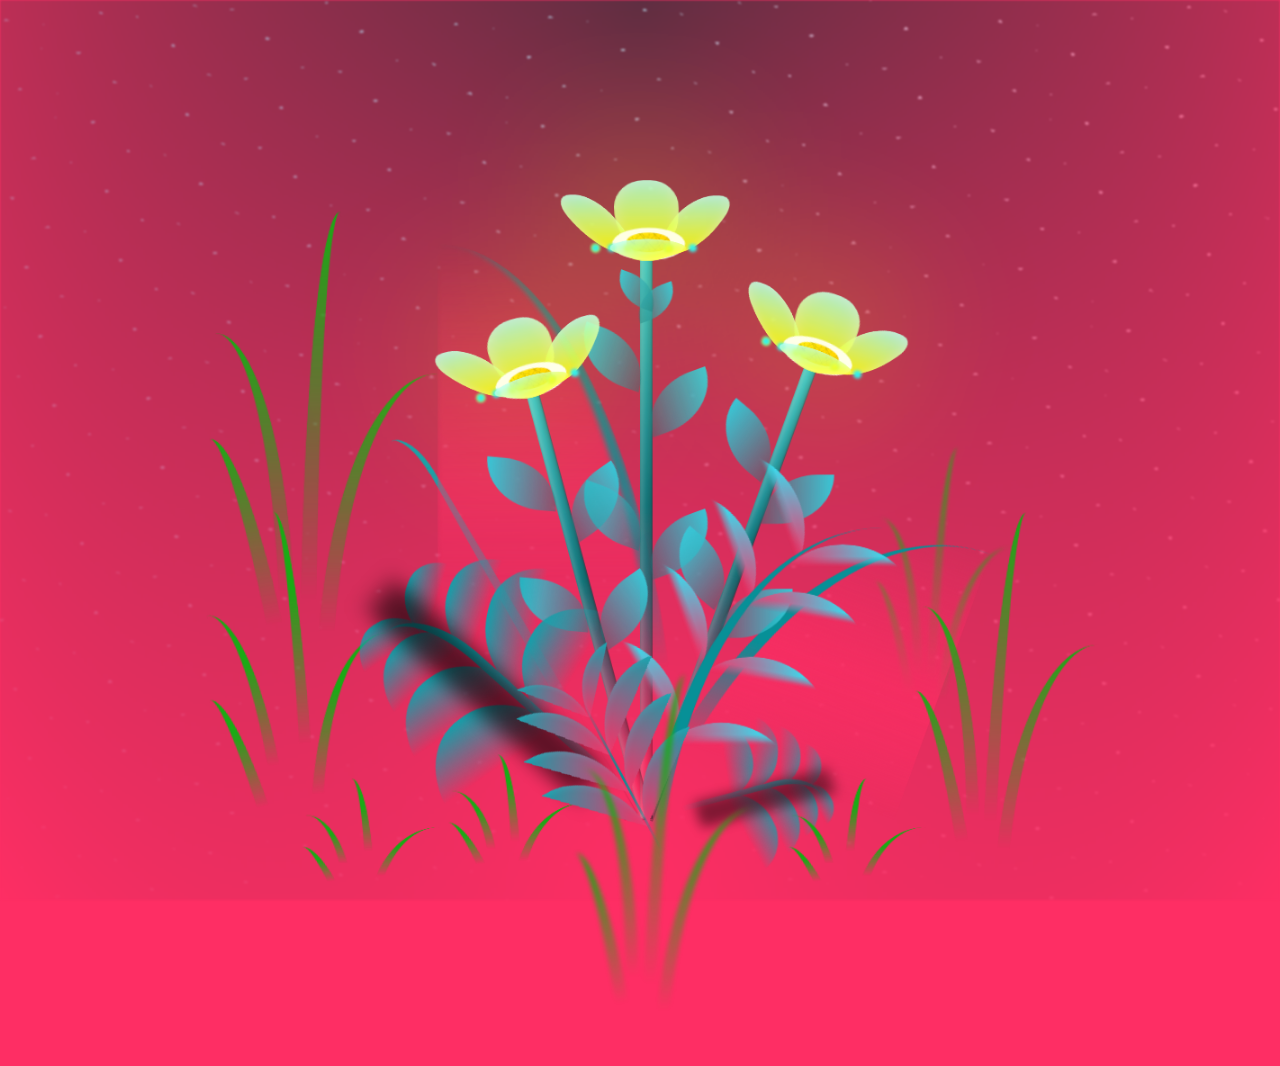
==== flores/flower.html @ ff722a7d "Add files via upload" ====
<!DOCTYPE html>
<html lang="en">
<head>
    <meta charset="UTF-8">
    <meta http-equiv="X-UA-Compatible" content="IE=edge">
    <meta name="viewport" content="width=device-width, initial-scale=1.0">
    <link rel="stylesheet" href="css/main.css">
    <link rel="icon" href="img/gerbera.png" type="image/x-icon">
    <title>flowers</title>
</head>
<body class="container">
  <!-- Pembuat code: https://codepen.io/mdusmanansari/pen/BamepLe -->
    <div class="night"></div>
    <div class="flowers">
      <div class="flower flower--1">
        <div class="flower__leafs flower__leafs--1">
          <div class="flower__leaf flower__leaf--1"></div>
          <div class="flower__leaf flower__leaf--2"></div>
          <div class="flower__leaf flower__leaf--3"></div>
          <div class="flower__leaf flower__leaf--4"></div>
          <div class="flower__white-circle"></div>
  
          <div class="flower__light flower__light--1"></div>
          <div class="flower__light flower__light--2"></div>
          <div class="flower__light flower__light--3"></div>
          <div class="flower__light flower__light--4"></div>
          <div class="flower__light flower__light--5"></div>
          <div class="flower__light flower__light--6"></div>
          <div class="flower__light flower__light--7"></div>
          <div class="flower__light flower__light--8"></div>
  
        </div>
        <div class="flower__line">
          <div class="flower__line__leaf flower__line__leaf--1"></div>
          <div class="flower__line__leaf flower__line__leaf--2"></div>
          <div class="flower__line__leaf flower__line__leaf--3"></div>
          <div class="flower__line__leaf flower__line__leaf--4"></div>
          <div class="flower__line__leaf flower__line__leaf--5"></div>
          <div class="flower__line__leaf flower__line__leaf--6"></div>
        </div>
      </div>
  
      <div class="flower flower--2">
        <div class="flower__leafs flower__leafs--2">
          <div class="flower__leaf flower__leaf--1"></div>
          <div class="flower__leaf flower__leaf--2"></div>
          <div class="flower__leaf flower__leaf--3"></div>
          <div class="flower__leaf flower__leaf--4"></div>
          <div class="flower__white-circle"></div>
  
          <div class="flower__light flower__light--1"></div>
          <div class="flower__light flower__light--2"></div>
          <div class="flower__light flower__light--3"></div>
          <div class="flower__light flower__light--4"></div>
          <div class="flower__light flower__light--5"></div>
          <div class="flower__light flower__light--6"></div>
          <div class="flower__light flower__light--7"></div>
          <div class="flower__light flower__light--8"></div>
  
        </div>
        <div class="flower__line">
          <div class="flower__line__leaf flower__line__leaf--1"></div>
          <div class="flower__line__leaf flower__line__leaf--2"></div>
          <div class="flower__line__leaf flower__line__leaf--3"></div>
          <div class="flower__line__leaf flower__line__leaf--4"></div>
        </div>
      </div>
  
      <div class="flower flower--3">
        <div class="flower__leafs flower__leafs--3">
          <div class="flower__leaf flower__leaf--1"></div>
          <div class="flower__leaf flower__leaf--2"></div>
          <div class="flower__leaf flower__leaf--3"></div>
          <div class="flower__leaf flower__leaf--4"></div>
          <div class="flower__white-circle"></div>
  
          <div class="flower__light flower__light--1"></div>
          <div class="flower__light flower__light--2"></div>
          <div class="flower__light flower__light--3"></div>
          <div class="flower__light flower__light--4"></div>
          <div class="flower__light flower__light--5"></div>
          <div class="flower__light flower__light--6"></div>
          <div class="flower__light flower__light--7"></div>
          <div class="flower__light flower__light--8"></div>
  
        </div>
        <div class="flower__line">
          <div class="flower__line__leaf flower__line__leaf--1"></div>
          <div class="flower__line__leaf flower__line__leaf--2"></div>
          <div class="flower__line__leaf flower__line__leaf--3"></div>
          <div class="flower__line__leaf flower__line__leaf--4"></div>
        </div>
      </div>
  
      <div class="grow-ans" style="--d:1.2s">
        <div class="flower__g-long">
          <div class="flower__g-long__top"></div>
          <div class="flower__g-long__bottom"></div>
        </div>
      </div>
  
      <div class="growing-grass">
        <div class="flower__grass flower__grass--1">
          <div class="flower__grass--top"></div>
          <div class="flower__grass--bottom"></div>
          <div class="flower__grass__leaf flower__grass__leaf--1"></div>
          <div class="flower__grass__leaf flower__grass__leaf--2"></div>
          <div class="flower__grass__leaf flower__grass__leaf--3"></div>
          <div class="flower__grass__leaf flower__grass__leaf--4"></div>
          <div class="flower__grass__leaf flower__grass__leaf--5"></div>
          <div class="flower__grass__leaf flower__grass__leaf--6"></div>
          <div class="flower__grass__leaf flower__grass__leaf--7"></div>
          <div class="flower__grass__leaf flower__grass__leaf--8"></div>
          <div class="flower__grass__overlay"></div>
        </div>
      </div>
  
      <div class="growing-grass">
        <div class="flower__grass flower__grass--2">
          <div class="flower__grass--top"></div>
          <div class="flower__grass--bottom"></div>
          <div class="flower__grass__leaf flower__grass__leaf--1"></div>
          <div class="flower__grass__leaf flower__grass__leaf--2"></div>
          <div class="flower__grass__leaf flower__grass__leaf--3"></div>
          <div class="flower__grass__leaf flower__grass__leaf--4"></div>
          <div class="flower__grass__leaf flower__grass__leaf--5"></div>
          <div class="flower__grass__leaf flower__grass__leaf--6"></div>
          <div class="flower__grass__leaf flower__grass__leaf--7"></div>
          <div class="flower__grass__leaf flower__grass__leaf--8"></div>
          <div class="flower__grass__overlay"></div>
        </div>
      </div>
  
      <div class="grow-ans" style="--d:2.4s">
        <div class="flower__g-right flower__g-right--1">
          <div class="leaf"></div>
        </div>
      </div>
  
      <div class="grow-ans" style="--d:2.8s">
        <div class="flower__g-right flower__g-right--2">
          <div class="leaf"></div>
        </div>
      </div>
  
      <div class="grow-ans" style="--d:2.8s">
        <div class="flower__g-front">
          <div class="flower__g-front__leaf-wrapper flower__g-front__leaf-wrapper--1">
            <div class="flower__g-front__leaf"></div>
          </div>
          <div class="flower__g-front__leaf-wrapper flower__g-front__leaf-wrapper--2">
            <div class="flower__g-front__leaf"></div>
          </div>
          <div class="flower__g-front__leaf-wrapper flower__g-front__leaf-wrapper--3">
            <div class="flower__g-front__leaf"></div>
          </div>
          <div class="flower__g-front__leaf-wrapper flower__g-front__leaf-wrapper--4">
            <div class="flower__g-front__leaf"></div>
          </div>
          <div class="flower__g-front__leaf-wrapper flower__g-front__leaf-wrapper--5">
            <div class="flower__g-front__leaf"></div>
          </div>
          <div class="flower__g-front__leaf-wrapper flower__g-front__leaf-wrapper--6">
            <div class="flower__g-front__leaf"></div>
          </div>
          <div class="flower__g-front__leaf-wrapper flower__g-front__leaf-wrapper--7">
            <div class="flower__g-front__leaf"></div>
          </div>
          <div class="flower__g-front__leaf-wrapper flower__g-front__leaf-wrapper--8">
            <div class="flower__g-front__leaf"></div>
          </div>
          <div class="flower__g-front__line"></div>
        </div>
      </div>
  
      <div class="grow-ans" style="--d:3.2s">
        <div class="flower__g-fr">
          <div class="leaf"></div>
          <div class="flower__g-fr__leaf flower__g-fr__leaf--1"></div>
          <div class="flower__g-fr__leaf flower__g-fr__leaf--2"></div>
          <div class="flower__g-fr__leaf flower__g-fr__leaf--3"></div>
          <div class="flower__g-fr__leaf flower__g-fr__leaf--4"></div>
          <div class="flower__g-fr__leaf flower__g-fr__leaf--5"></div>
          <div class="flower__g-fr__leaf flower__g-fr__leaf--6"></div>
          <div class="flower__g-fr__leaf flower__g-fr__leaf--7"></div>
          <div class="flower__g-fr__leaf flower__g-fr__leaf--8"></div>
        </div>
      </div>
  
      <div class="long-g long-g--0">
        <div class="grow-ans" style="--d:3s">
          <div class="leaf leaf--0"></div>
        </div>
        <div class="grow-ans" style="--d:2.2s">
          <div class="leaf leaf--1"></div>
        </div>
        <div class="grow-ans" style="--d:3.4s">
          <div class="leaf leaf--2"></div>
        </div>
        <div class="grow-ans" style="--d:3.6s">
          <div class="leaf leaf--3"></div>
        </div>
      </div>
  
      <div class="long-g long-g--1">
        <div class="grow-ans" style="--d:3.6s">
          <div class="leaf leaf--0"></div>
        </div>
        <div class="grow-ans" style="--d:3.8s">
          <div class="leaf leaf--1"></div>
        </div>
        <div class="grow-ans" style="--d:4s">
          <div class="leaf leaf--2"></div>
        </div>
        <div class="grow-ans" style="--d:4.2s">
          <div class="leaf leaf--3"></div>
        </div>
      </div>
  
      <div class="long-g long-g--2">
        <div class="grow-ans" style="--d:4s">
          <div class="leaf leaf--0"></div>
        </div>
        <div class="grow-ans" style="--d:4.2s">
          <div class="leaf leaf--1"></div>
        </div>
        <div class="grow-ans" style="--d:4.4s">
          <div class="leaf leaf--2"></div>
        </div>
        <div class="grow-ans" style="--d:4.6s">
          <div class="leaf leaf--3"></div>
        </div>
      </div>
  
      <div class="long-g long-g--3">
        <div class="grow-ans" style="--d:4s">
          <div class="leaf leaf--0"></div>
        </div>
        <div class="grow-ans" style="--d:4.2s">
          <div class="leaf leaf--1"></div>
        </div>
        <div class="grow-ans" style="--d:3s">
          <div class="leaf leaf--2"></div>
        </div>
        <div class="grow-ans" style="--d:3.6s">
          <div class="leaf leaf--3"></div>
        </div>
      </div>
  
      <div class="long-g long-g--4">
        <div class="grow-ans" style="--d:4s">
          <div class="leaf leaf--0"></div>
        </div>
        <div class="grow-ans" style="--d:4.2s">
          <div class="leaf leaf--1"></div>
        </div>
        <div class="grow-ans" style="--d:3s">
          <div class="leaf leaf--2"></div>
        </div>
        <div class="grow-ans" style="--d:3.6s">
          <div class="leaf leaf--3"></div>
        </div>
      </div>
  
      <div class="long-g long-g--5">
        <div class="grow-ans" style="--d:4s">
          <div class="leaf leaf--0"></div>
        </div>
        <div class="grow-ans" style="--d:4.2s">
          <div class="leaf leaf--1"></div>
        </div>
        <div class="grow-ans" style="--d:3s">
          <div class="leaf leaf--2"></div>
        </div>
        <div class="grow-ans" style="--d:3.6s">
          <div class="leaf leaf--3"></div>
        </div>
      </div>
  
      <div class="long-g long-g--6">
        <div class="grow-ans" style="--d:4.2s">
          <div class="leaf leaf--0"></div>
        </div>
        <div class="grow-ans" style="--d:4.4s">
          <div class="leaf leaf--1"></div>
        </div>
        <div class="grow-ans" style="--d:4.6s">
          <div class="leaf leaf--2"></div>
        </div>
        <div class="grow-ans" style="--d:4.8s">
          <div class="leaf leaf--3"></div>
        </div>
      </div>
  
      <div class="long-g long-g--7">
        <div class="grow-ans" style="--d:3s">
          <div class="leaf leaf--0"></div>
        </div>
        <div class="grow-ans" style="--d:3.2s">
          <div class="leaf leaf--1"></div>
        </div>
        <div class="grow-ans" style="--d:3.5s">
          <div class="leaf leaf--2"></div>
        </div>
        <div class="grow-ans" style="--d:3.6s">
          <div class="leaf leaf--3"></div>
        </div>
      </div>
    </div>
    <script src="main.js"></script>
  </body>
</html>
---- flores/css/main.css ----
*,
*::after,
*::before {
  padding: 0;
  margin: 0;
  box-sizing: border-box;
}

:root {
  --dark-color: #FE2E64;
}

body {
  display: flex;
  align-items: flex-end;
  justify-content: center;
  min-height: 100vh;
  background-color: var(--dark-color);
  overflow: hidden;
  perspective: 1000px;
}

.night {
  position: fixed;
  left: 50%;
  top: 0;
  transform: translateX(-50%);
  width: 100%;
  height: 100%;
  filter: blur(0.1vmin);
  background-image: radial-gradient(ellipse at top, transparent 0%, var(--dark-color)), radial-gradient(ellipse at bottom, var(--dark-color), rgba(145, 233, 255, 0.2)), repeating-linear-gradient(220deg, rgb(0, 0, 0) 0px, rgb(0, 0, 0) 19px, transparent 19px, transparent 22px), repeating-linear-gradient(189deg, rgb(0, 0, 0) 0px, rgb(0, 0, 0) 19px, transparent 19px, transparent 22px), repeating-linear-gradient(148deg, rgb(0, 0, 0) 0px, rgb(0, 0, 0) 19px, transparent 19px, transparent 22px), linear-gradient(90deg, rgb(0, 255, 250), rgb(240, 240, 240));
}

.flowers {
  position: relative;
  transform: scale(0.9);
}

.flower {
  position: absolute;
  bottom: 10vmin;
  transform-origin: bottom center;
  z-index: 10;
  --fl-speed: 0.8s;
}
.flower--1 {
  -webkit-animation: moving-flower-1 4s linear infinite;
          animation: moving-flower-1 4s linear infinite;
}
.flower--1 .flower__line {
  height: 70vmin;
  -webkit-animation-delay: 0.3s;
          animation-delay: 0.3s;
}
.flower--1 .flower__line__leaf--1 {
  -webkit-animation: blooming-leaf-right var(--fl-speed) 1.6s backwards;
          animation: blooming-leaf-right var(--fl-speed) 1.6s backwards;
}
.flower--1 .flower__line__leaf--2 {
  -webkit-animation: blooming-leaf-right var(--fl-speed) 1.4s backwards;
          animation: blooming-leaf-right var(--fl-speed) 1.4s backwards;
}
.flower--1 .flower__line__leaf--3 {
  -webkit-animation: blooming-leaf-left var(--fl-speed) 1.2s backwards;
          animation: blooming-leaf-left var(--fl-speed) 1.2s backwards;
}
.flower--1 .flower__line__leaf--4 {
  -webkit-animation: blooming-leaf-left var(--fl-speed) 1s backwards;
          animation: blooming-leaf-left var(--fl-speed) 1s backwards;
}
.flower--1 .flower__line__leaf--5 {
  -webkit-animation: blooming-leaf-right var(--fl-speed) 1.8s backwards;
          animation: blooming-leaf-right var(--fl-speed) 1.8s backwards;
}
.flower--1 .flower__line__leaf--6 {
  -webkit-animation: blooming-leaf-left var(--fl-speed) 2s backwards;
          animation: blooming-leaf-left var(--fl-speed) 2s backwards;
}
.flower--2 {
  left: 50%;
  transform: rotate(20deg);
  -webkit-animation: moving-flower-2 4s linear infinite;
          animation: moving-flower-2 4s linear infinite;
}
.flower--2 .flower__line {
  height: 60vmin;
  -webkit-animation-delay: 0.6s;
          animation-delay: 0.6s;
}
.flower--2 .flower__line__leaf--1 {
  -webkit-animation: blooming-leaf-right var(--fl-speed) 1.9s backwards;
          animation: blooming-leaf-right var(--fl-speed) 1.9s backwards;
}
.flower--2 .flower__line__leaf--2 {
  -webkit-animation: blooming-leaf-right var(--fl-speed) 1.7s backwards;
          animation: blooming-leaf-right var(--fl-speed) 1.7s backwards;
}
.flower--2 .flower__line__leaf--3 {
  -webkit-animation: blooming-leaf-left var(--fl-speed) 1.5s backwards;
          animation: blooming-leaf-left var(--fl-speed) 1.5s backwards;
}
.flower--2 .flower__line__leaf--4 {
  -webkit-animation: blooming-leaf-left var(--fl-speed) 1.3s backwards;
          animation: blooming-leaf-left var(--fl-speed) 1.3s backwards;
}
.flower--3 {
  left: 50%;
  transform: rotate(-15deg);
  -webkit-animation: moving-flower-3 4s linear infinite;
          animation: moving-flower-3 4s linear infinite;
}
.flower--3 .flower__line {
  -webkit-animation-delay: 0.9s;
          animation-delay: 0.9s;
}
.flower--3 .flower__line__leaf--1 {
  -webkit-animation: blooming-leaf-right var(--fl-speed) 2.5s backwards;
          animation: blooming-leaf-right var(--fl-speed) 2.5s backwards;
}
.flower--3 .flower__line__leaf--2 {
  -webkit-animation: blooming-leaf-right var(--fl-speed) 2.3s backwards;
          animation: blooming-leaf-right var(--fl-speed) 2.3s backwards;
}
.flower--3 .flower__line__leaf--3 {
  -webkit-animation: blooming-leaf-left var(--fl-speed) 2.1s backwards;
          animation: blooming-leaf-left var(--fl-speed) 2.1s backwards;
}
.flower--3 .flower__line__leaf--4 {
  -webkit-animation: blooming-leaf-left var(--fl-speed) 1.9s backwards;
          animation: blooming-leaf-left var(--fl-speed) 1.9s backwards;
}
.flower__leafs {
  position: relative;
  -webkit-animation: blooming-flower 2s backwards;
          animation: blooming-flower 2s backwards;
}
.flower__leafs--1 {
  -webkit-animation-delay: 1.1s;
          animation-delay: 1.1s;
}
.flower__leafs--2 {
  -webkit-animation-delay: 1.4s;
          animation-delay: 1.4s;
}
.flower__leafs--3 {
  -webkit-animation-delay: 1.7s;
          animation-delay: 1.7s;
}
.flower__leafs::after {
  content: "";
  position: absolute;
  left: 0;
  top: 0;
  transform: translate(-50%, -100%);
  width: 8vmin;
  height: 8vmin;
  background-color: #FFFF00; /*FFFF00*/
  filter: blur(10vmin);
}
.flower__leaf {
  position: absolute;
  bottom: 0;
  left: 50%;
  width: 8vmin;
  height: 11vmin;
  border-radius: 51% 49% 47% 53%/44% 45% 55% 69%;
  background-color: #a7ffee;
  background-image: linear-gradient(to top, #FFFF00, #a7ffee);
  transform-origin: bottom center;
  opacity: 0.9;
  box-shadow: inset 0 0 2vmin rgba(255, 255, 255, 0.5);
}
.flower__leaf--1 {
  transform: translate(-10%, 1%) rotateY(40deg) rotateX(-50deg);
}
.flower__leaf--2 {
  transform: translate(-50%, -4%) rotateX(40deg);
}
.flower__leaf--3 {
  transform: translate(-90%, 0%) rotateY(45deg) rotateX(50deg);
}
.flower__leaf--4 {
  width: 8vmin;
  height: 8vmin;
  transform-origin: bottom left;
  border-radius: 4vmin 10vmin 4vmin 4vmin;
  transform: translate(0%, 18%) rotateX(70deg) rotate(-43deg);
  background-image: linear-gradient(to top, #FFFF00 #a7ffee);
  z-index: 1;
  opacity: 0.8;
}
.flower__white-circle {
  position: absolute;
  left: -3.5vmin;
  top: -3vmin;
  width: 9vmin;
  height: 4vmin;
  border-radius: 50%;
  background-color: #fff;
}
.flower__white-circle::after {
  content: "";
  position: absolute;
  left: 50%;
  top: 45%;
  transform: translate(-50%, -50%);
  width: 60%;
  height: 60%;
  border-radius: inherit;
  background-image: repeating-linear-gradient(135deg, rgba(0, 0, 0, 0.03) 0px, rgba(0, 0, 0, 0.03) 1px, transparent 1px, transparent 12px), repeating-linear-gradient(45deg, rgba(0, 0, 0, 0.03) 0px, rgba(0, 0, 0, 0.03) 1px, transparent 1px, transparent 12px), repeating-linear-gradient(67.5deg, rgba(0, 0, 0, 0.03) 0px, rgba(0, 0, 0, 0.03) 1px, transparent 1px, transparent 12px), repeating-linear-gradient(135deg, rgba(0, 0, 0, 0.03) 0px, rgba(0, 0, 0, 0.03) 1px, transparent 1px, transparent 12px), repeating-linear-gradient(45deg, rgba(0, 0, 0, 0.03) 0px, rgba(0, 0, 0, 0.03) 1px, transparent 1px, transparent 12px), repeating-linear-gradient(112.5deg, rgba(0, 0, 0, 0.03) 0px, rgba(0, 0, 0, 0.03) 1px, transparent 1px, transparent 12px), repeating-linear-gradient(112.5deg, rgba(0, 0, 0, 0.03) 0px, rgba(0, 0, 0, 0.03) 1px, transparent 1px, transparent 12px), repeating-linear-gradient(45deg, rgba(0, 0, 0, 0.03) 0px, rgba(0, 0, 0, 0.03) 1px, transparent 1px, transparent 12px), repeating-linear-gradient(22.5deg, rgba(0, 0, 0, 0.03) 0px, rgba(0, 0, 0, 0.03) 1px, transparent 1px, transparent 12px), repeating-linear-gradient(45deg, rgba(0, 0, 0, 0.03) 0px, rgba(0, 0, 0, 0.03) 1px, transparent 1px, transparent 12px), repeating-linear-gradient(22.5deg, rgba(0, 0, 0, 0.03) 0px, rgba(0, 0, 0, 0.03) 1px, transparent 1px, transparent 12px), repeating-linear-gradient(135deg, rgba(0, 0, 0, 0.03) 0px, rgba(0, 0, 0, 0.03) 1px, transparent 1px, transparent 12px), repeating-linear-gradient(157.5deg, rgba(0, 0, 0, 0.03) 0px, rgba(0, 0, 0, 0.03) 1px, transparent 1px, transparent 12px), repeating-linear-gradient(67.5deg, rgba(0, 0, 0, 0.03) 0px, rgba(0, 0, 0, 0.03) 1px, transparent 1px, transparent 12px), repeating-linear-gradient(67.5deg, rgba(0, 0, 0, 0.03) 0px, rgba(0, 0, 0, 0.03) 1px, transparent 1px, transparent 12px), linear-gradient(90deg, rgb(255, 235, 18), rgb(255, 206, 0));
}
.flower__line {
  height: 55vmin;
  width: 1.5vmin;
  background-image: linear-gradient(to left, rgba(0, 0, 0, 0.2), transparent, rgba(255, 255, 255, 0.2)), linear-gradient(to top, transparent 10%, #14757a, #39c6d6);
  box-shadow: inset 0 0 2px rgba(0, 0, 0, 0.5);
  -webkit-animation: grow-flower-tree 4s backwards;
          animation: grow-flower-tree 4s backwards;
}
.flower__line__leaf {
  --w: 7vmin;
  --h: calc(var(--w) + 2vmin);
  position: absolute;
  top: 20%;
  left: 90%;
  width: var(--w);
  height: var(--h);
  border-top-right-radius: var(--h);
  border-bottom-left-radius: var(--h);
  background-image: linear-gradient(to top, rgba(20, 117, 122, 0.4), #39c6d6);
}
.flower__line__leaf--1 {
  transform: rotate(70deg) rotateY(30deg);
}
.flower__line__leaf--2 {
  top: 45%;
  transform: rotate(70deg) rotateY(30deg);
}
.flower__line__leaf--3, .flower__line__leaf--4, .flower__line__leaf--6 {
  border-top-right-radius: 0;
  border-bottom-left-radius: 0;
  border-top-left-radius: var(--h);
  border-bottom-right-radius: var(--h);
  left: -460%;
  top: 12%;
  transform: rotate(-70deg) rotateY(30deg);
}
.flower__line__leaf--4 {
  top: 40%;
}
.flower__line__leaf--5 {
  top: 0;
  transform-origin: left;
  transform: rotate(70deg) rotateY(30deg) scale(0.6);
}
.flower__line__leaf--6 {
  top: -2%;
  left: -450%;
  transform-origin: right;
  transform: rotate(-70deg) rotateY(30deg) scale(0.6);
}
.flower__light {
  position: absolute;
  bottom: 0vmin;
  width: 1vmin;
  height: 1vmin;
  background-color: rgb(255, 251, 0);
  border-radius: 50%;
  filter: blur(0.2vmin);
  -webkit-animation: light-ans 4s linear infinite backwards;
          animation: light-ans 4s linear infinite backwards;
}
.flower__light:nth-child(odd) {
  background-color: #23f0ff;
}
.flower__light--1 {
  left: -2vmin;
  -webkit-animation-delay: 1s;
          animation-delay: 1s;
}
.flower__light--2 {
  left: 3vmin;
  -webkit-animation-delay: 0.5s;
          animation-delay: 0.5s;
}
.flower__light--3 {
  left: -6vmin;
  -webkit-animation-delay: 0.3s;
          animation-delay: 0.3s;
}
.flower__light--4 {
  left: 6vmin;
  -webkit-animation-delay: 0.9s;
          animation-delay: 0.9s;
}
.flower__light--5 {
  left: -1vmin;
  -webkit-animation-delay: 1.5s;
          animation-delay: 1.5s;
}
.flower__light--6 {
  left: -4vmin;
  -webkit-animation-delay: 3s;
          animation-delay: 3s;
}
.flower__light--7 {
  left: 3vmin;
  -webkit-animation-delay: 2s;
          animation-delay: 2s;
}
.flower__light--8 {
  left: -6vmin;
  -webkit-animation-delay: 3.5s;
          animation-delay: 3.5s;
}
.flower__grass {
  --c: #159faa;
  --line-w: 1.5vmin;
  position: absolute;
  bottom: 12vmin;
  left: -7vmin;
  display: flex;
  flex-direction: column;
  align-items: flex-end;
  z-index: 20;
  transform-origin: bottom center;
  transform: rotate(-48deg) rotateY(40deg);
}
.flower__grass--1 {
  -webkit-animation: moving-grass 2s linear infinite;
          animation: moving-grass 2s linear infinite;
}
.flower__grass--2 {
  left: 2vmin;
  bottom: 10vmin;
  transform: scale(0.5) rotate(75deg) rotateX(10deg) rotateY(-200deg);
  opacity: 0.8;
  z-index: 0;
  -webkit-animation: moving-grass--2 1.5s linear infinite;
          animation: moving-grass--2 1.5s linear infinite;
}
.flower__grass--top {
  width: 7vmin;
  height: 10vmin;
  border-top-right-radius: 100%;
  border-right: var(--line-w) solid var(--c);
  transform-origin: bottom center;
  transform: rotate(-2deg);
}
.flower__grass--bottom {
  margin-top: -2px;
  width: var(--line-w);
  height: 25vmin;
  background-image: linear-gradient(to top, transparent, var(--c));
}
.flower__grass__leaf {
  --size: 10vmin;
  position: absolute;
  width: calc(var(--size) * 2.1);
  height: var(--size);
  border-top-left-radius: var(--size);
  border-top-right-radius: var(--size);
  background-image: linear-gradient(to top, transparent, transparent 30%, var(--c));
  z-index: 100;
}
.flower__grass__leaf--1 {
  top: -6%;
  left: 30%;
  --size: 6vmin;
  transform: rotate(-20deg);
  -webkit-animation: growing-grass-ans--1 2s 2.6s backwards;
          animation: growing-grass-ans--1 2s 2.6s backwards;
}
@-webkit-keyframes growing-grass-ans--1 {
  0% {
    transform-origin: bottom left;
    transform: rotate(-20deg) scale(0);
  }
}
@keyframes growing-grass-ans--1 {
  0% {
    transform-origin: bottom left;
    transform: rotate(-20deg) scale(0);
  }
}
.flower__grass__leaf--2 {
  top: -5%;
  left: -110%;
  --size: 6vmin;
  transform: rotate(10deg);
  -webkit-animation: growing-grass-ans--2 2s 2.4s linear backwards;
          animation: growing-grass-ans--2 2s 2.4s linear backwards;
}
@-webkit-keyframes growing-grass-ans--2 {
  0% {
    transform-origin: bottom right;
    transform: rotate(10deg) scale(0);
  }
}
@keyframes growing-grass-ans--2 {
  0% {
    transform-origin: bottom right;
    transform: rotate(10deg) scale(0);
  }
}
.flower__grass__leaf--3 {
  top: 5%;
  left: 60%;
  --size: 8vmin;
  transform: rotate(-18deg) rotateX(-20deg);
  -webkit-animation: growing-grass-ans--3 2s 2.2s linear backwards;
          animation: growing-grass-ans--3 2s 2.2s linear backwards;
}
@-webkit-keyframes growing-grass-ans--3 {
  0% {
    transform-origin: bottom left;
    transform: rotate(-18deg) rotateX(-20deg) scale(0);
  }
}
@keyframes growing-grass-ans--3 {
  0% {
    transform-origin: bottom left;
    transform: rotate(-18deg) rotateX(-20deg) scale(0);
  }
}
.flower__grass__leaf--4 {
  top: 6%;
  left: -135%;
  --size: 8vmin;
  transform: rotate(2deg);
  -webkit-animation: growing-grass-ans--4 2s 2s linear backwards;
          animation: growing-grass-ans--4 2s 2s linear backwards;
}
@-webkit-keyframes growing-grass-ans--4 {
  0% {
    transform-origin: bottom right;
    transform: rotate(2deg) scale(0);
  }
}
@keyframes growing-grass-ans--4 {
  0% {
    transform-origin: bottom right;
    transform: rotate(2deg) scale(0);
  }
}
.flower__grass__leaf--5 {
  top: 20%;
  left: 60%;
  --size: 10vmin;
  transform: rotate(-24deg) rotateX(-20deg);
  -webkit-animation: growing-grass-ans--5 2s 1.8s linear backwards;
          animation: growing-grass-ans--5 2s 1.8s linear backwards;
}
@-webkit-keyframes growing-grass-ans--5 {
  0% {
    transform-origin: bottom left;
    transform: rotate(-24deg) rotateX(-20deg) scale(0);
  }
}
@keyframes growing-grass-ans--5 {
  0% {
    transform-origin: bottom left;
    transform: rotate(-24deg) rotateX(-20deg) scale(0);
  }
}
.flower__grass__leaf--6 {
  top: 22%;
  left: -180%;
  --size: 10vmin;
  transform: rotate(10deg);
  -webkit-animation: growing-grass-ans--6 2s 1.6s linear backwards;
          animation: growing-grass-ans--6 2s 1.6s linear backwards;
}
@-webkit-keyframes growing-grass-ans--6 {
  0% {
    transform-origin: bottom right;
    transform: rotate(10deg) scale(0);
  }
}
@keyframes growing-grass-ans--6 {
  0% {
    transform-origin: bottom right;
    transform: rotate(10deg) scale(0);
  }
}
.flower__grass__leaf--7 {
  top: 39%;
  left: 70%;
  --size: 10vmin;
  transform: rotate(-10deg);
  -webkit-animation: growing-grass-ans--7 2s 1.4s linear backwards;
          animation: growing-grass-ans--7 2s 1.4s linear backwards;
}
@-webkit-keyframes growing-grass-ans--7 {
  0% {
    transform-origin: bottom left;
    transform: rotate(-10deg) scale(0);
  }
}
@keyframes growing-grass-ans--7 {
  0% {
    transform-origin: bottom left;
    transform: rotate(-10deg) scale(0);
  }
}
.flower__grass__leaf--8 {
  top: 40%;
  left: -215%;
  --size: 11vmin;
  transform: rotate(10deg);
  -webkit-animation: growing-grass-ans--8 2s 1.2s linear backwards;
          animation: growing-grass-ans--8 2s 1.2s linear backwards;
}
@-webkit-keyframes growing-grass-ans--8 {
  0% {
    transform-origin: bottom right;
    transform: rotate(10deg) scale(0);
  }
}
@keyframes growing-grass-ans--8 {
  0% {
    transform-origin: bottom right;
    transform: rotate(10deg) scale(0);
  }
}
.flower__grass__overlay {
  position: absolute;
  top: -10%;
  right: 0%;
  width: 100%;
  height: 100%;
  background-color: rgba(0, 0, 0, 0.6);
  filter: blur(1.5vmin);
  z-index: 100;
}
.flower__g-long {
  --w: 2vmin;
  --h: 6vmin;
  --c: #159faa;
  position: absolute;
  bottom: 10vmin;
  left: -3vmin;
  transform-origin: bottom center;
  transform: rotate(-30deg) rotateY(-20deg);
  display: flex;
  flex-direction: column;
  align-items: flex-end;
  -webkit-animation: flower-g-long-ans 3s linear infinite;
          animation: flower-g-long-ans 3s linear infinite;
}
@-webkit-keyframes flower-g-long-ans {
  0%, 100% {
    transform: rotate(-30deg) rotateY(-20deg);
  }
  50% {
    transform: rotate(-32deg) rotateY(-20deg);
  }
}
@keyframes flower-g-long-ans {
  0%, 100% {
    transform: rotate(-30deg) rotateY(-20deg);
  }
  50% {
    transform: rotate(-32deg) rotateY(-20deg);
  }
}
.flower__g-long__top {
  top: calc(var(--h) * -1);
  width: calc(var(--w) + 1vmin);
  height: var(--h);
  border-top-right-radius: 100%;
  border-right: 0.7vmin solid var(--c);
  transform: translate(-0.7vmin, 1vmin);
}
.flower__g-long__bottom {
  width: var(--w);
  height: 50vmin;
  transform-origin: bottom center;
  background-image: linear-gradient(to top, transparent 30%, var(--c));
  box-shadow: inset 0 0 2px rgba(0, 0, 0, 0.5);
  -webkit-clip-path: polygon(35% 0, 65% 1%, 100% 100%, 0% 100%);
          clip-path: polygon(35% 0, 65% 1%, 100% 100%, 0% 100%);
}
.flower__g-right {
  position: absolute;
  bottom: 6vmin;
  left: -2vmin;
  transform-origin: bottom left;
  transform: rotate(20deg);
}
.flower__g-right .leaf {
  width: 30vmin;
  height: 50vmin;
  border-top-left-radius: 100%;
  border-left: 2vmin solid #079097;
  background-image: linear-gradient(to bottom, transparent, var(--dark-color) 60%);
  -webkit-mask-image: linear-gradient(to top, transparent 30%, #079097 60%);
}
.flower__g-right--1 {
  -webkit-animation: flower-g-right-ans 2.5s linear infinite;
          animation: flower-g-right-ans 2.5s linear infinite;
}
.flower__g-right--2 {
  left: 5vmin;
  transform: rotateY(-180deg);
  -webkit-animation: flower-g-right-ans--2 3s linear infinite;
          animation: flower-g-right-ans--2 3s linear infinite;
}
.flower__g-right--2 .leaf {
  height: 75vmin;
  filter: blur(0.3vmin);
  opacity: 0.8;
}
@-webkit-keyframes flower-g-right-ans {
  0%, 100% {
    transform: rotate(20deg);
  }
  50% {
    transform: rotate(24deg) rotateX(-20deg);
  }
}
@keyframes flower-g-right-ans {
  0%, 100% {
    transform: rotate(20deg);
  }
  50% {
    transform: rotate(24deg) rotateX(-20deg);
  }
}
@-webkit-keyframes flower-g-right-ans--2 {
  0%, 100% {
    transform: rotateY(-180deg) rotate(0deg) rotateX(-20deg);
  }
  50% {
    transform: rotateY(-180deg) rotate(6deg) rotateX(-20deg);
  }
}
@keyframes flower-g-right-ans--2 {
  0%, 100% {
    transform: rotateY(-180deg) rotate(0deg) rotateX(-20deg);
  }
  50% {
    transform: rotateY(-180deg) rotate(6deg) rotateX(-20deg);
  }
}
.flower__g-front {
  position: absolute;
  bottom: 6vmin;
  left: 2.5vmin;
  z-index: 100;
  transform-origin: bottom center;
  transform: rotate(-28deg) rotateY(30deg) scale(1.04);
  -webkit-animation: flower__g-front-ans 2s linear infinite;
          animation: flower__g-front-ans 2s linear infinite;
}
@-webkit-keyframes flower__g-front-ans {
  0%, 100% {
    transform: rotate(-28deg) rotateY(30deg) scale(1.04);
  }
  50% {
    transform: rotate(-35deg) rotateY(40deg) scale(1.04);
  }
}
@keyframes flower__g-front-ans {
  0%, 100% {
    transform: rotate(-28deg) rotateY(30deg) scale(1.04);
  }
  50% {
    transform: rotate(-35deg) rotateY(40deg) scale(1.04);
  }
}
.flower__g-front__line {
  width: 0.3vmin;
  height: 20vmin;
  background-image: linear-gradient(to top, transparent, #079097, transparent 100%);
  position: relative;
}
.flower__g-front__leaf-wrapper {
  position: absolute;
  top: 0;
  left: 0;
  transform-origin: bottom left;
  transform: rotate(10deg);
}
.flower__g-front__leaf-wrapper:nth-child(even) {
  left: 0vmin;
  transform: rotateY(-180deg) rotate(5deg);
  -webkit-animation: flower__g-front__leaf-left-ans 1s ease-in backwards;
          animation: flower__g-front__leaf-left-ans 1s ease-in backwards;
}
.flower__g-front__leaf-wrapper:nth-child(odd) {
  -webkit-animation: flower__g-front__leaf-ans 1s ease-in backwards;
          animation: flower__g-front__leaf-ans 1s ease-in backwards;
}
.flower__g-front__leaf-wrapper--1 {
  top: -8vmin;
  transform: scale(0.7);
  -webkit-animation: flower__g-front__leaf-ans 1s 5.5s ease-in backwards !important;
          animation: flower__g-front__leaf-ans 1s 5.5s ease-in backwards !important;
}
.flower__g-front__leaf-wrapper--2 {
  top: -8vmin;
  transform: rotateY(-180deg) scale(0.7) !important;
  -webkit-animation: flower__g-front__leaf-left-ans-2 1s 4.6s ease-in backwards !important;
          animation: flower__g-front__leaf-left-ans-2 1s 4.6s ease-in backwards !important;
}
.flower__g-front__leaf-wrapper--3 {
  top: -3vmin;
  -webkit-animation: flower__g-front__leaf-ans 1s 4.6s ease-in backwards;
          animation: flower__g-front__leaf-ans 1s 4.6s ease-in backwards;
}
.flower__g-front__leaf-wrapper--4 {
  top: -3vmin;
  transform: rotateY(-180deg) scale(0.9) !important;
  -webkit-animation: flower__g-front__leaf-left-ans-2 1s 4.6s ease-in backwards !important;
          animation: flower__g-front__leaf-left-ans-2 1s 4.6s ease-in backwards !important;
}
@-webkit-keyframes flower__g-front__leaf-left-ans-2 {
  0% {
    transform: rotateY(-180deg) scale(0);
  }
}
@keyframes flower__g-front__leaf-left-ans-2 {
  0% {
    transform: rotateY(-180deg) scale(0);
  }
}
.flower__g-front__leaf-wrapper--5, .flower__g-front__leaf-wrapper--6 {
  top: 2vmin;
}
.flower__g-front__leaf-wrapper--7, .flower__g-front__leaf-wrapper--8 {
  top: 6.5vmin;
}
.flower__g-front__leaf-wrapper--2 {
  -webkit-animation-delay: 5.2s !important;
          animation-delay: 5.2s !important;
}
.flower__g-front__leaf-wrapper--3 {
  -webkit-animation-delay: 4.9s !important;
          animation-delay: 4.9s !important;
}
.flower__g-front__leaf-wrapper--5 {
  -webkit-animation-delay: 4.3s !important;
          animation-delay: 4.3s !important;
}
.flower__g-front__leaf-wrapper--6 {
  -webkit-animation-delay: 4.1s !important;
          animation-delay: 4.1s !important;
}
.flower__g-front__leaf-wrapper--7 {
  -webkit-animation-delay: 3.8s !important;
          animation-delay: 3.8s !important;
}
.flower__g-front__leaf-wrapper--8 {
  -webkit-animation-delay: 3.5s !important;
          animation-delay: 3.5s !important;
}
@-webkit-keyframes flower__g-front__leaf-ans {
  0% {
    transform: rotate(10deg) scale(0);
  }
}
@keyframes flower__g-front__leaf-ans {
  0% {
    transform: rotate(10deg) scale(0);
  }
}
@-webkit-keyframes flower__g-front__leaf-left-ans {
  0% {
    transform: rotateY(-180deg) rotate(5deg) scale(0);
  }
}
@keyframes flower__g-front__leaf-left-ans {
  0% {
    transform: rotateY(-180deg) rotate(5deg) scale(0);
  }
}
.flower__g-front__leaf {
  width: 10vmin;
  height: 10vmin;
  border-radius: 100% 0% 0% 100%/100% 100% 0% 0%;
  box-shadow: inset 0 2px 1vmin hsla(184deg, 97%, 58%, 0.2);
  background-image: linear-gradient(to bottom left, transparent, var(--dark-color)), linear-gradient(to bottom right, #159faa 50%, transparent 50%, transparent);
  -webkit-mask-image: linear-gradient(to bottom right, #159faa 50%, transparent 50%, transparent);
  mask-image: linear-gradient(to bottom right, #159faa 50%, transparent 50%, transparent);
}
.flower__g-fr {
  position: absolute;
  bottom: -4vmin;
  left: vmin;
  transform-origin: bottom left;
  z-index: 10;
  -webkit-animation: flower__g-fr-ans 2s linear infinite;
          animation: flower__g-fr-ans 2s linear infinite;
}
@-webkit-keyframes flower__g-fr-ans {
  0%, 100% {
    transform: rotate(2deg);
  }
  50% {
    transform: rotate(4deg);
  }
}
@keyframes flower__g-fr-ans {
  0%, 100% {
    transform: rotate(2deg);
  }
  50% {
    transform: rotate(4deg);
  }
}
.flower__g-fr .leaf {
  width: 30vmin;
  height: 50vmin;
  border-top-left-radius: 100%;
  border-left: 2vmin solid #079097;
  -webkit-mask-image: linear-gradient(to top, transparent 25%, #079097 50%);
  position: relative;
  z-index: 1;
}
.flower__g-fr__leaf {
  position: absolute;
  top: 0;
  left: 0;
  width: 10vmin;
  height: 10vmin;
  border-radius: 100% 0% 0% 100%/100% 100% 0% 0%;
  box-shadow: inset 0 2px 1vmin hsla(184deg, 97%, 58%, 0.2);
  background-image: linear-gradient(to bottom left, transparent, var(--dark-color) 98%), linear-gradient(to bottom right, #23f0ff 45%, transparent 50%, transparent);
  -webkit-mask-image: linear-gradient(135deg, #159faa 40%, transparent 50%, transparent);
}
.flower__g-fr__leaf--1 {
  left: 20vmin;
  transform: rotate(45deg);
  -webkit-animation: flower__g-fr-leaft-ans-1 0.5s 5.2s linear backwards;
          animation: flower__g-fr-leaft-ans-1 0.5s 5.2s linear backwards;
}
@-webkit-keyframes flower__g-fr-leaft-ans-1 {
  0% {
    transform-origin: left;
    transform: rotate(45deg) scale(0);
  }
}
@keyframes flower__g-fr-leaft-ans-1 {
  0% {
    transform-origin: left;
    transform: rotate(45deg) scale(0);
  }
}
.flower__g-fr__leaf--2 {
  left: 12vmin;
  top: -7vmin;
  transform: rotate(25deg) rotateY(-180deg);
  -webkit-animation: flower__g-fr-leaft-ans-6 0.5s 5s linear backwards;
          animation: flower__g-fr-leaft-ans-6 0.5s 5s linear backwards;
}
.flower__g-fr__leaf--3 {
  left: 15vmin;
  top: 6vmin;
  transform: rotate(55deg);
  -webkit-animation: flower__g-fr-leaft-ans-5 0.5s 4.8s linear backwards;
          animation: flower__g-fr-leaft-ans-5 0.5s 4.8s linear backwards;
}
.flower__g-fr__leaf--4 {
  left: 6vmin;
  top: -2vmin;
  transform: rotate(25deg) rotateY(-180deg);
  -webkit-animation: flower__g-fr-leaft-ans-6 0.5s 4.6s linear backwards;
          animation: flower__g-fr-leaft-ans-6 0.5s 4.6s linear backwards;
}
.flower__g-fr__leaf--5 {
  left: 10vmin;
  top: 14vmin;
  transform: rotate(55deg);
  -webkit-animation: flower__g-fr-leaft-ans-5 0.5s 4.4s linear backwards;
          animation: flower__g-fr-leaft-ans-5 0.5s 4.4s linear backwards;
}
@-webkit-keyframes flower__g-fr-leaft-ans-5 {
  0% {
    transform-origin: left;
    transform: rotate(55deg) scale(0);
  }
}
@keyframes flower__g-fr-leaft-ans-5 {
  0% {
    transform-origin: left;
    transform: rotate(55deg) scale(0);
  }
}
.flower__g-fr__leaf--6 {
  left: 0vmin;
  top: 6vmin;
  transform: rotate(25deg) rotateY(-180deg);
  -webkit-animation: flower__g-fr-leaft-ans-6 0.5s 4.2s linear backwards;
          animation: flower__g-fr-leaft-ans-6 0.5s 4.2s linear backwards;
}
@-webkit-keyframes flower__g-fr-leaft-ans-6 {
  0% {
    transform-origin: right;
    transform: rotate(25deg) rotateY(-180deg) scale(0);
  }
}
@keyframes flower__g-fr-leaft-ans-6 {
  0% {
    transform-origin: right;
    transform: rotate(25deg) rotateY(-180deg) scale(0);
  }
}
.flower__g-fr__leaf--7 {
  left: 5vmin;
  top: 22vmin;
  transform: rotate(45deg);
  -webkit-animation: flower__g-fr-leaft-ans-7 0.5s 4s linear backwards;
          animation: flower__g-fr-leaft-ans-7 0.5s 4s linear backwards;
}
@-webkit-keyframes flower__g-fr-leaft-ans-7 {
  0% {
    transform-origin: left;
    transform: rotate(45deg) scale(0);
  }
}
@keyframes flower__g-fr-leaft-ans-7 {
  0% {
    transform-origin: left;
    transform: rotate(45deg) scale(0);
  }
}
.flower__g-fr__leaf--8 {
  left: -4vmin;
  top: 15vmin;
  transform: rotate(15deg) rotateY(-180deg);
  -webkit-animation: flower__g-fr-leaft-ans-8 0.5s 3.8s linear backwards;
          animation: flower__g-fr-leaft-ans-8 0.5s 3.8s linear backwards;
}
@-webkit-keyframes flower__g-fr-leaft-ans-8 {
  0% {
    transform-origin: right;
    transform: rotate(15deg) rotateY(-180deg) scale(0);
  }
}
@keyframes flower__g-fr-leaft-ans-8 {
  0% {
    transform-origin: right;
    transform: rotate(15deg) rotateY(-180deg) scale(0);
  }
}

.long-g {
  position: absolute;
  bottom: 25vmin;
  left: -42vmin;
  transform-origin: bottom left;
}
.long-g--1 {
  bottom: 0vmin;
  transform: scale(0.8) rotate(-5deg);
}
.long-g--1 .leaf {
  -webkit-mask-image: linear-gradient(to top, transparent 40%, #079097 80%) !important;
}
.long-g--1 .leaf--1 {
  --w: 5vmin;
  --h: 60vmin;
  left: -2vmin;
  transform: rotate(3deg) rotateY(-180deg);
}
.long-g--2, .long-g--3 {
  bottom: -3vmin;
  left: -35vmin;
  transform-origin: center;
  transform: scale(0.6) rotateX(60deg);
}
.long-g--2 .leaf, .long-g--3 .leaf {
  -webkit-mask-image: linear-gradient(to top, transparent 50%, #079097 80%) !important;
}
.long-g--2 .leaf--1, .long-g--3 .leaf--1 {
  left: -1vmin;
  transform: rotateY(-180deg);
}
.long-g--3 {
  left: -17vmin;
  bottom: 0vmin;
}
.long-g--3 .leaf {
  -webkit-mask-image: linear-gradient(to top, transparent 40%, #079097 80%) !important;
}
.long-g--4 {
  left: 25vmin;
  bottom: -3vmin;
  transform-origin: center;
  transform: scale(0.6) rotateX(60deg);
}
.long-g--4 .leaf {
  -webkit-mask-image: linear-gradient(to top, transparent 50%, #079097 80%) !important;
}
.long-g--5 {
  left: 42vmin;
  bottom: 0vmin;
  transform: scale(0.8) rotate(2deg);
}
.long-g--6 {
  left: 0vmin;
  bottom: -20vmin;
  z-index: 100;
  filter: blur(0.3vmin);
  transform: scale(0.8) rotate(2deg);
}
.long-g--7 {
  left: 35vmin;
  bottom: 20vmin;
  z-index: -1;
  filter: blur(0.3vmin);
  transform: scale(0.6) rotate(2deg);
  opacity: 0.7;
}
.long-g .leaf {
  --w: 15vmin;
  --h: 40vmin;
  --c: #1aaa15;
  position: absolute;
  bottom: 0;
  width: var(--w);
  height: var(--h);
  border-top-left-radius: 100%;
  border-left: 2vmin solid var(--c);
  -webkit-mask-image: linear-gradient(to top, transparent 20%, var(--dark-color));
  transform-origin: bottom center;
}
.long-g .leaf--0 {
  left: 2vmin;
  -webkit-animation: leaf-ans-1 4s linear infinite;
          animation: leaf-ans-1 4s linear infinite;
}
.long-g .leaf--1 {
  --w: 5vmin;
  --h: 60vmin;
  -webkit-animation: leaf-ans-1 4s linear infinite;
          animation: leaf-ans-1 4s linear infinite;
}
.long-g .leaf--2 {
  --w: 10vmin;
  --h: 40vmin;
  left: -0.5vmin;
  bottom: 5vmin;
  transform-origin: bottom left;
  transform: rotateY(-180deg);
  -webkit-animation: leaf-ans-2 3s linear infinite;
          animation: leaf-ans-2 3s linear infinite;
}
.long-g .leaf--3 {
  --w: 5vmin;
  --h: 30vmin;
  left: -1vmin;
  bottom: 3.2vmin;
  transform-origin: bottom left;
  transform: rotate(-10deg) rotateY(-180deg);
  -webkit-animation: leaf-ans-3 3s linear infinite;
          animation: leaf-ans-3 3s linear infinite;
}

@-webkit-keyframes leaf-ans-1 {
  0%, 100% {
    transform: rotate(-5deg) scale(1);
  }
  50% {
    transform: rotate(5deg) scale(1.1);
  }
}

@keyframes leaf-ans-1 {
  0%, 100% {
    transform: rotate(-5deg) scale(1);
  }
  50% {
    transform: rotate(5deg) scale(1.1);
  }
}
@-webkit-keyframes leaf-ans-2 {
  0%, 100% {
    transform: rotateY(-180deg) rotate(5deg);
  }
  50% {
    transform: rotateY(-180deg) rotate(0deg) scale(1.1);
  }
}
@keyframes leaf-ans-2 {
  0%, 100% {
    transform: rotateY(-180deg) rotate(5deg);
  }
  50% {
    transform: rotateY(-180deg) rotate(0deg) scale(1.1);
  }
}
@-webkit-keyframes leaf-ans-3 {
  0%, 100% {
    transform: rotate(-10deg) rotateY(-180deg);
  }
  50% {
    transform: rotate(-20deg) rotateY(-180deg);
  }
}
@keyframes leaf-ans-3 {
  0%, 100% {
    transform: rotate(-10deg) rotateY(-180deg);
  }
  50% {
    transform: rotate(-20deg) rotateY(-180deg);
  }
}
.grow-ans {
  -webkit-animation: grow-ans 2s var(--d) backwards;
          animation: grow-ans 2s var(--d) backwards;
}

@-webkit-keyframes grow-ans {
  0% {
    transform: scale(0);
    opacity: 0;
  }
}

@keyframes grow-ans {
  0% {
    transform: scale(0);
    opacity: 0;
  }
}
@-webkit-keyframes light-ans {
  0% {
    opacity: 0;
    transform: translateY(0vmin);
  }
  25% {
    opacity: 1;
    transform: translateY(-5vmin) translateX(-2vmin);
  }
  50% {
    opacity: 1;
    transform: translateY(-15vmin) translateX(2vmin);
    filter: blur(0.2vmin);
  }
  75% {
    transform: translateY(-20vmin) translateX(-2vmin);
    filter: blur(0.2vmin);
  }
  100% {
    transform: translateY(-30vmin);
    opacity: 0;
    filter: blur(1vmin);
  }
}
@keyframes light-ans {
  0% {
    opacity: 0;
    transform: translateY(0vmin);
  }
  25% {
    opacity: 1;
    transform: translateY(-5vmin) translateX(-2vmin);
  }
  50% {
    opacity: 1;
    transform: translateY(-15vmin) translateX(2vmin);
    filter: blur(0.2vmin);
  }
  75% {
    transform: translateY(-20vmin) translateX(-2vmin);
    filter: blur(0.2vmin);
  }
  100% {
    transform: translateY(-30vmin);
    opacity: 0;
    filter: blur(1vmin);
  }
}
@-webkit-keyframes moving-flower-1 {
  0%, 100% {
    transform: rotate(2deg);
  }
  50% {
    transform: rotate(-2deg);
  }
}
@keyframes moving-flower-1 {
  0%, 100% {
    transform: rotate(2deg);
  }
  50% {
    transform: rotate(-2deg);
  }
}
@-webkit-keyframes moving-flower-2 {
  0%, 100% {
    transform: rotate(18deg);
  }
  50% {
    transform: rotate(14deg);
  }
}
@keyframes moving-flower-2 {
  0%, 100% {
    transform: rotate(18deg);
  }
  50% {
    transform: rotate(14deg);
  }
}
@-webkit-keyframes moving-flower-3 {
  0%, 100% {
    transform: rotate(-18deg);
  }
  50% {
    transform: rotate(-20deg) rotateY(-10deg);
  }
}
@keyframes moving-flower-3 {
  0%, 100% {
    transform: rotate(-18deg);
  }
  50% {
    transform: rotate(-20deg) rotateY(-10deg);
  }
}
@-webkit-keyframes blooming-leaf-right {
  0% {
    transform-origin: left;
    transform: rotate(70deg) rotateY(30deg) scale(0);
  }
}
@keyframes blooming-leaf-right {
  0% {
    transform-origin: left;
    transform: rotate(70deg) rotateY(30deg) scale(0);
  }
}
@-webkit-keyframes blooming-leaf-left {
  0% {
    transform-origin: right;
    transform: rotate(-70deg) rotateY(30deg) scale(0);
  }
}
@keyframes blooming-leaf-left {
  0% {
    transform-origin: right;
    transform: rotate(-70deg) rotateY(30deg) scale(0);
  }
}
@-webkit-keyframes grow-flower-tree {
  0% {
    height: 0;
    border-radius: 1vmin;
  }
}
@keyframes grow-flower-tree {
  0% {
    height: 0;
    border-radius: 1vmin;
  }
}
@-webkit-keyframes blooming-flower {
  0% {
    transform: scale(0);
  }
}
@keyframes blooming-flower {
  0% {
    transform: scale(0);
  }
}
@-webkit-keyframes moving-grass {
  0%, 100% {
    transform: rotate(-48deg) rotateY(40deg);
  }
  50% {
    transform: rotate(-50deg) rotateY(40deg);
  }
}
@keyframes moving-grass {
  0%, 100% {
    transform: rotate(-48deg) rotateY(40deg);
  }
  50% {
    transform: rotate(-50deg) rotateY(40deg);
  }
}
@-webkit-keyframes moving-grass--2 {
  0%, 100% {
    transform: scale(0.5) rotate(75deg) rotateX(10deg) rotateY(-200deg);
  }
  50% {
    transform: scale(0.5) rotate(79deg) rotateX(10deg) rotateY(-200deg);
  }
}
@keyframes moving-grass--2 {
  0%, 100% {
    transform: scale(0.5) rotate(75deg) rotateX(10deg) rotateY(-200deg);
  }
  50% {
    transform: scale(0.5) rotate(79deg) rotateX(10deg) rotateY(-200deg);
  }
}
.growing-grass {
  -webkit-animation: growing-grass-ans 1s 2s backwards;
          animation: growing-grass-ans 1s 2s backwards;
}

@-webkit-keyframes growing-grass-ans {
  0% {
    transform: scale(0);
  }
}

@keyframes growing-grass-ans {
  0% {
    transform: scale(0);
  }
}
.container * {
  -webkit-animation-play-state: paused !important;
          animation-play-state: paused !important;
}/*# sourceMappingURL=main.css.map */
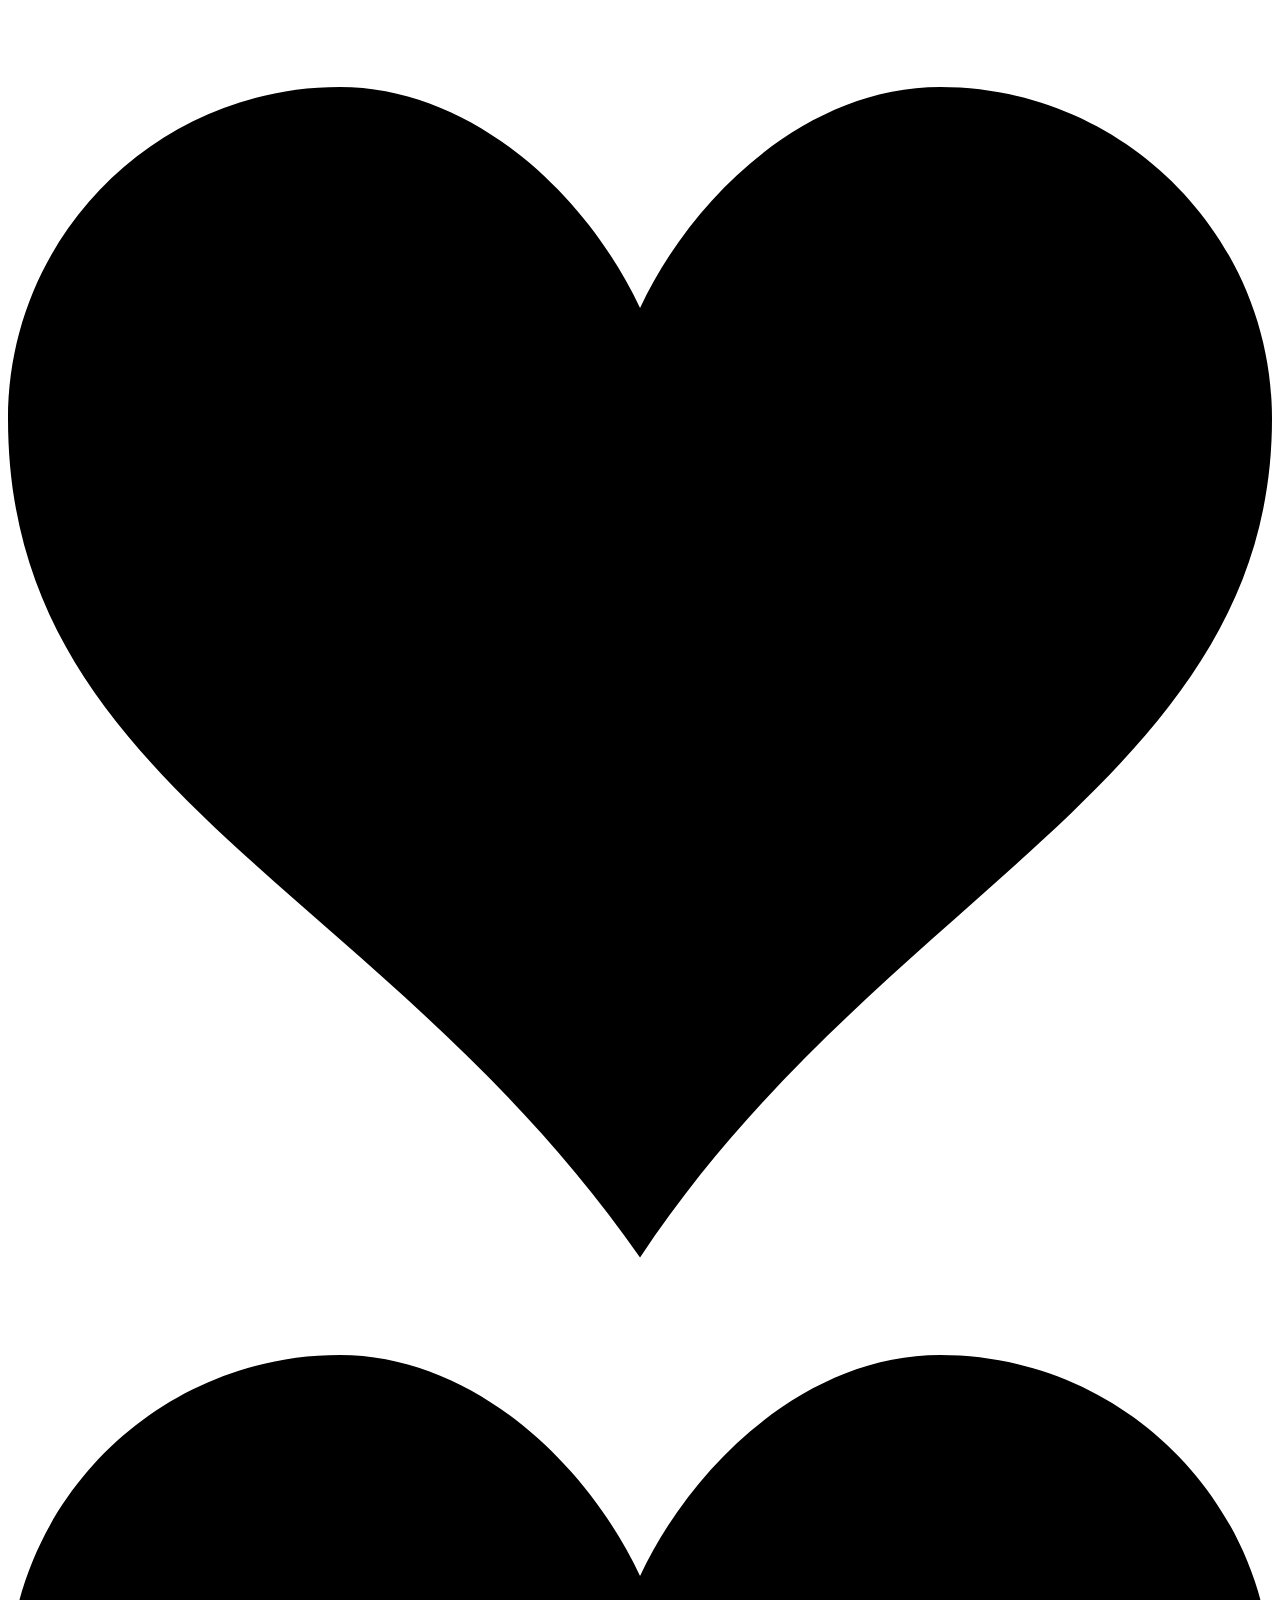
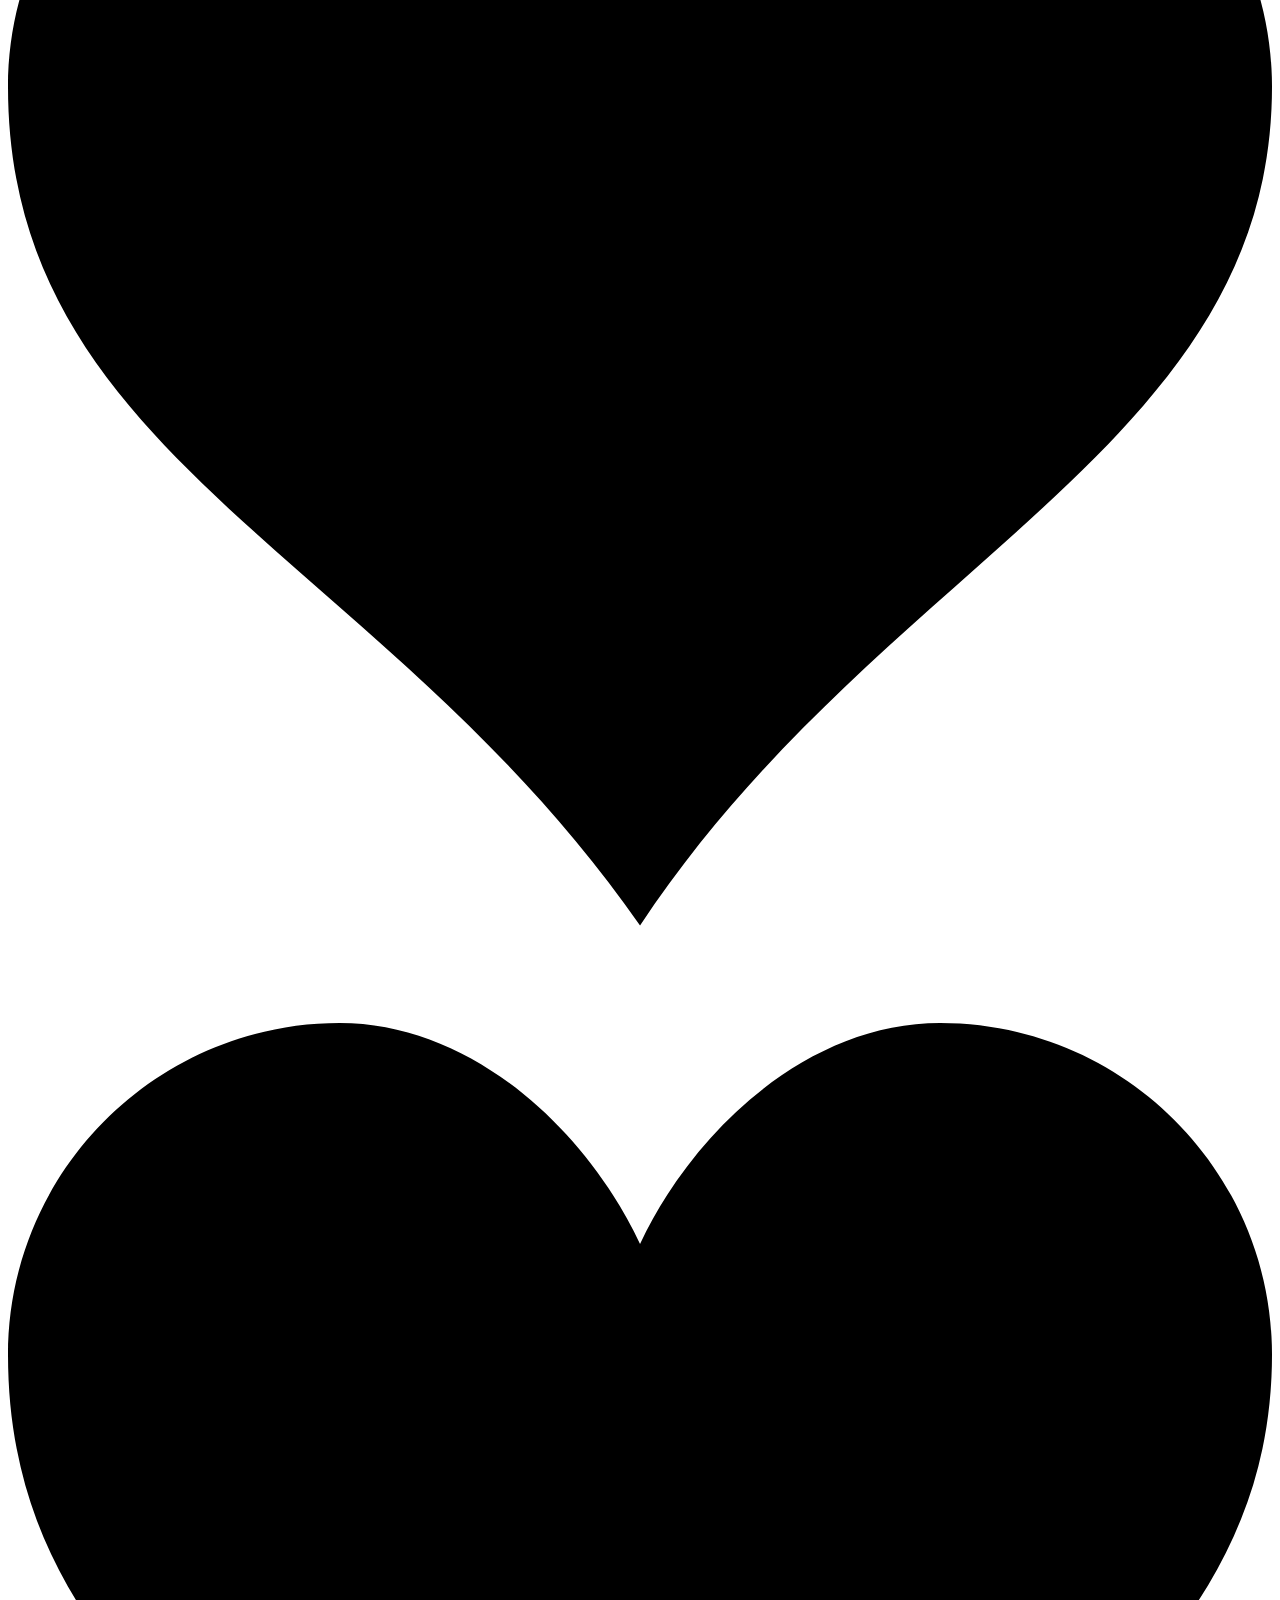
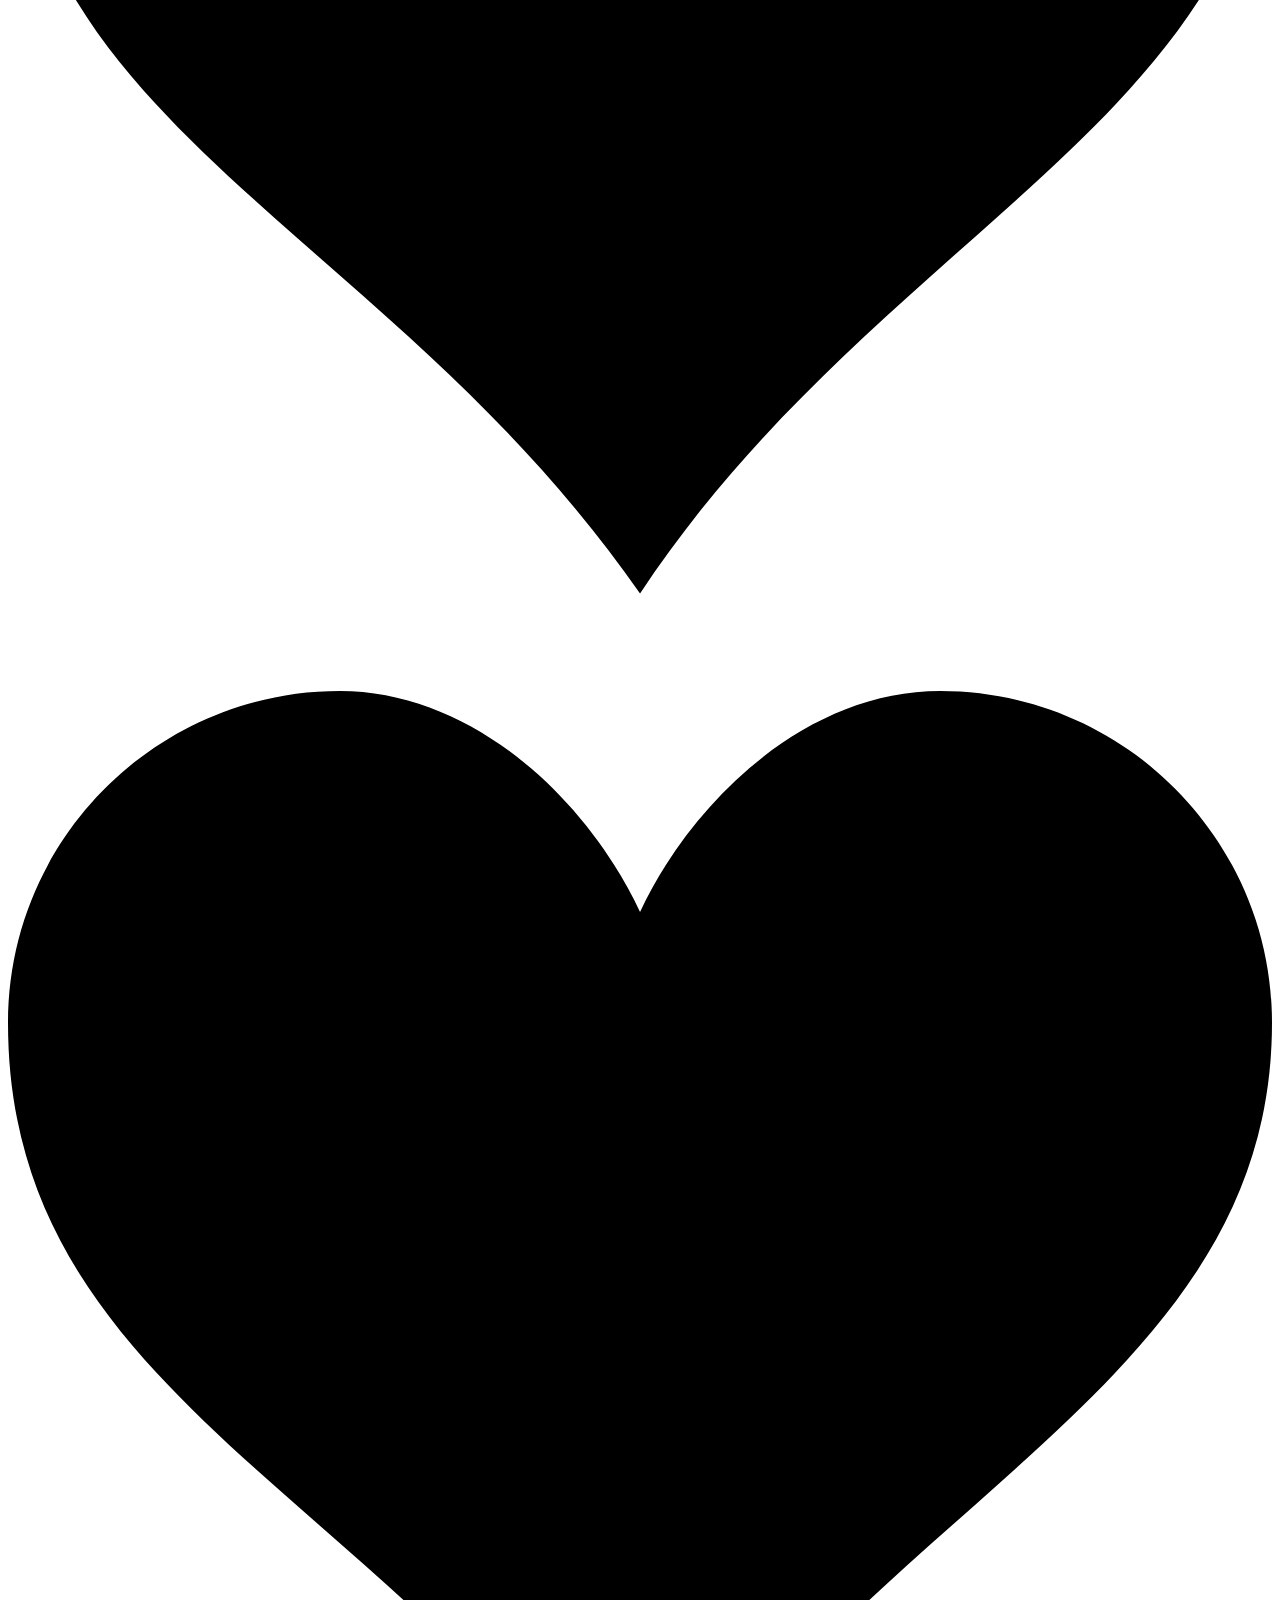
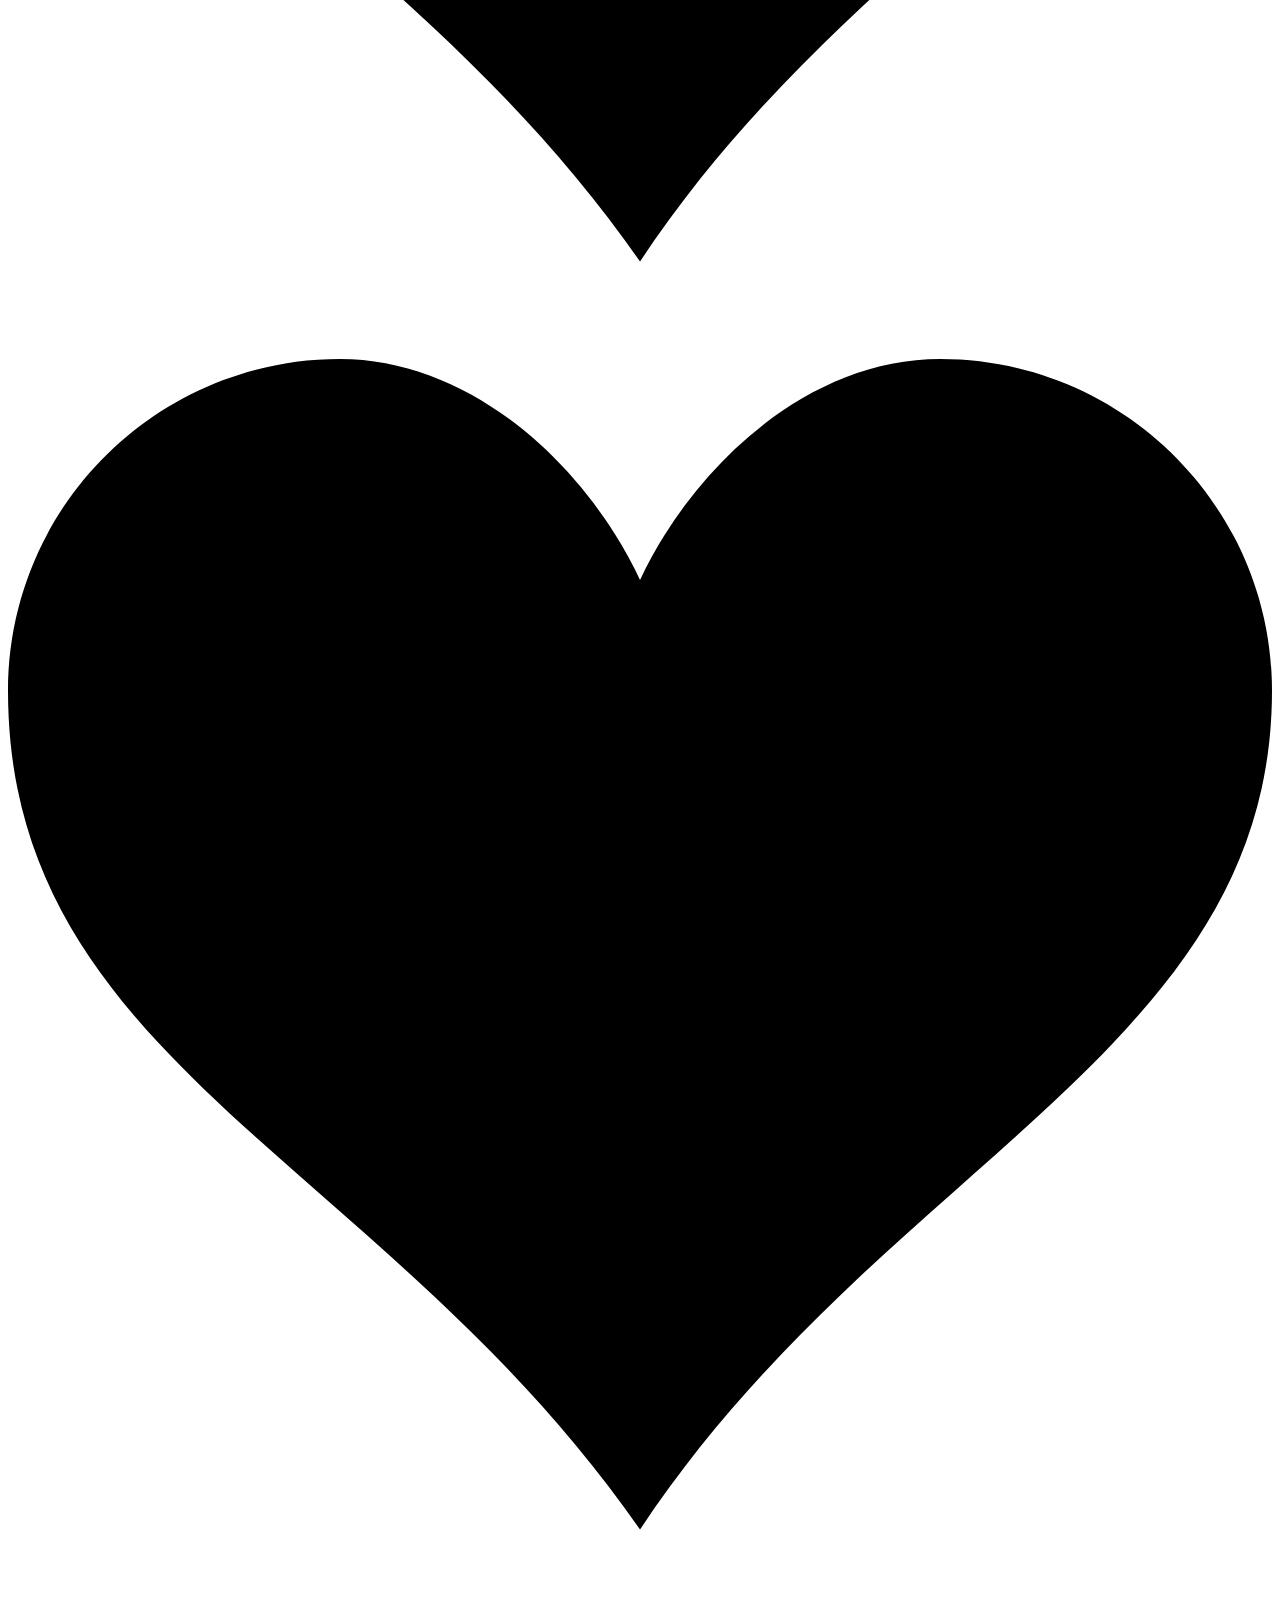
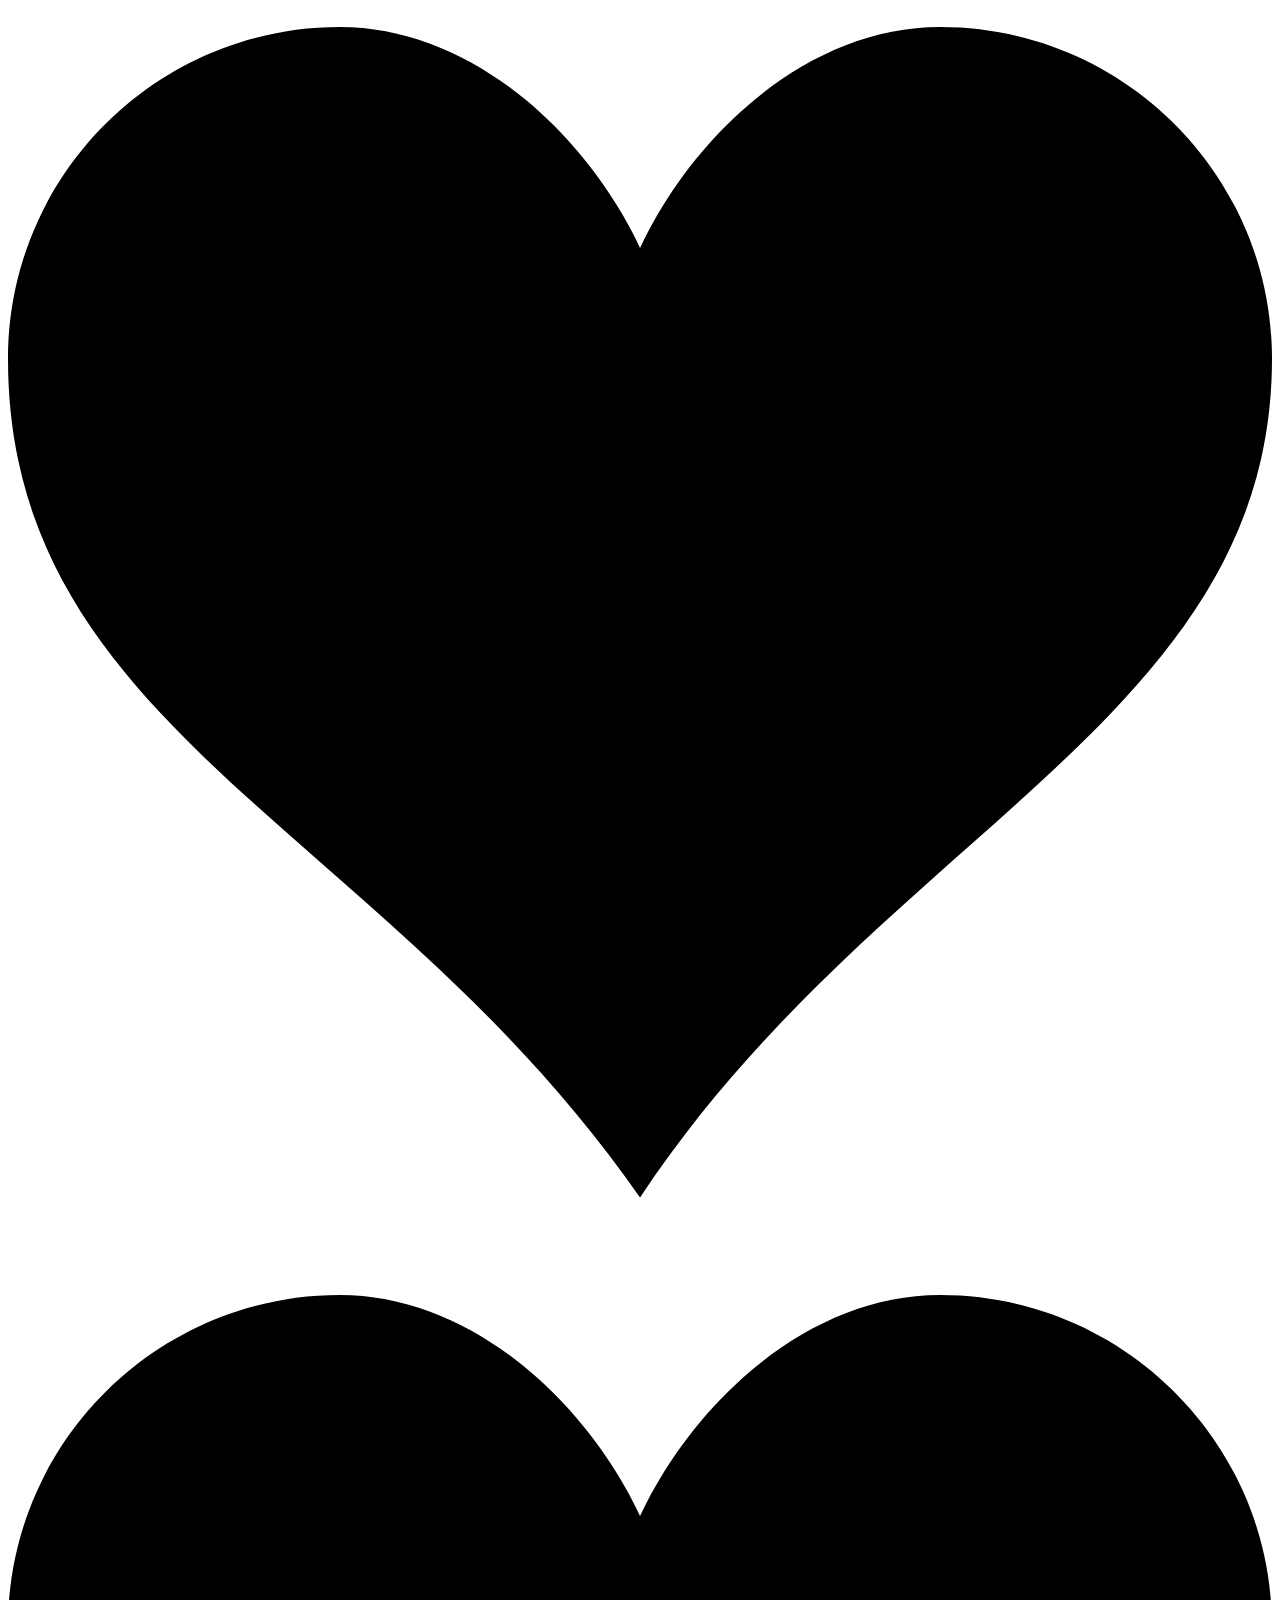
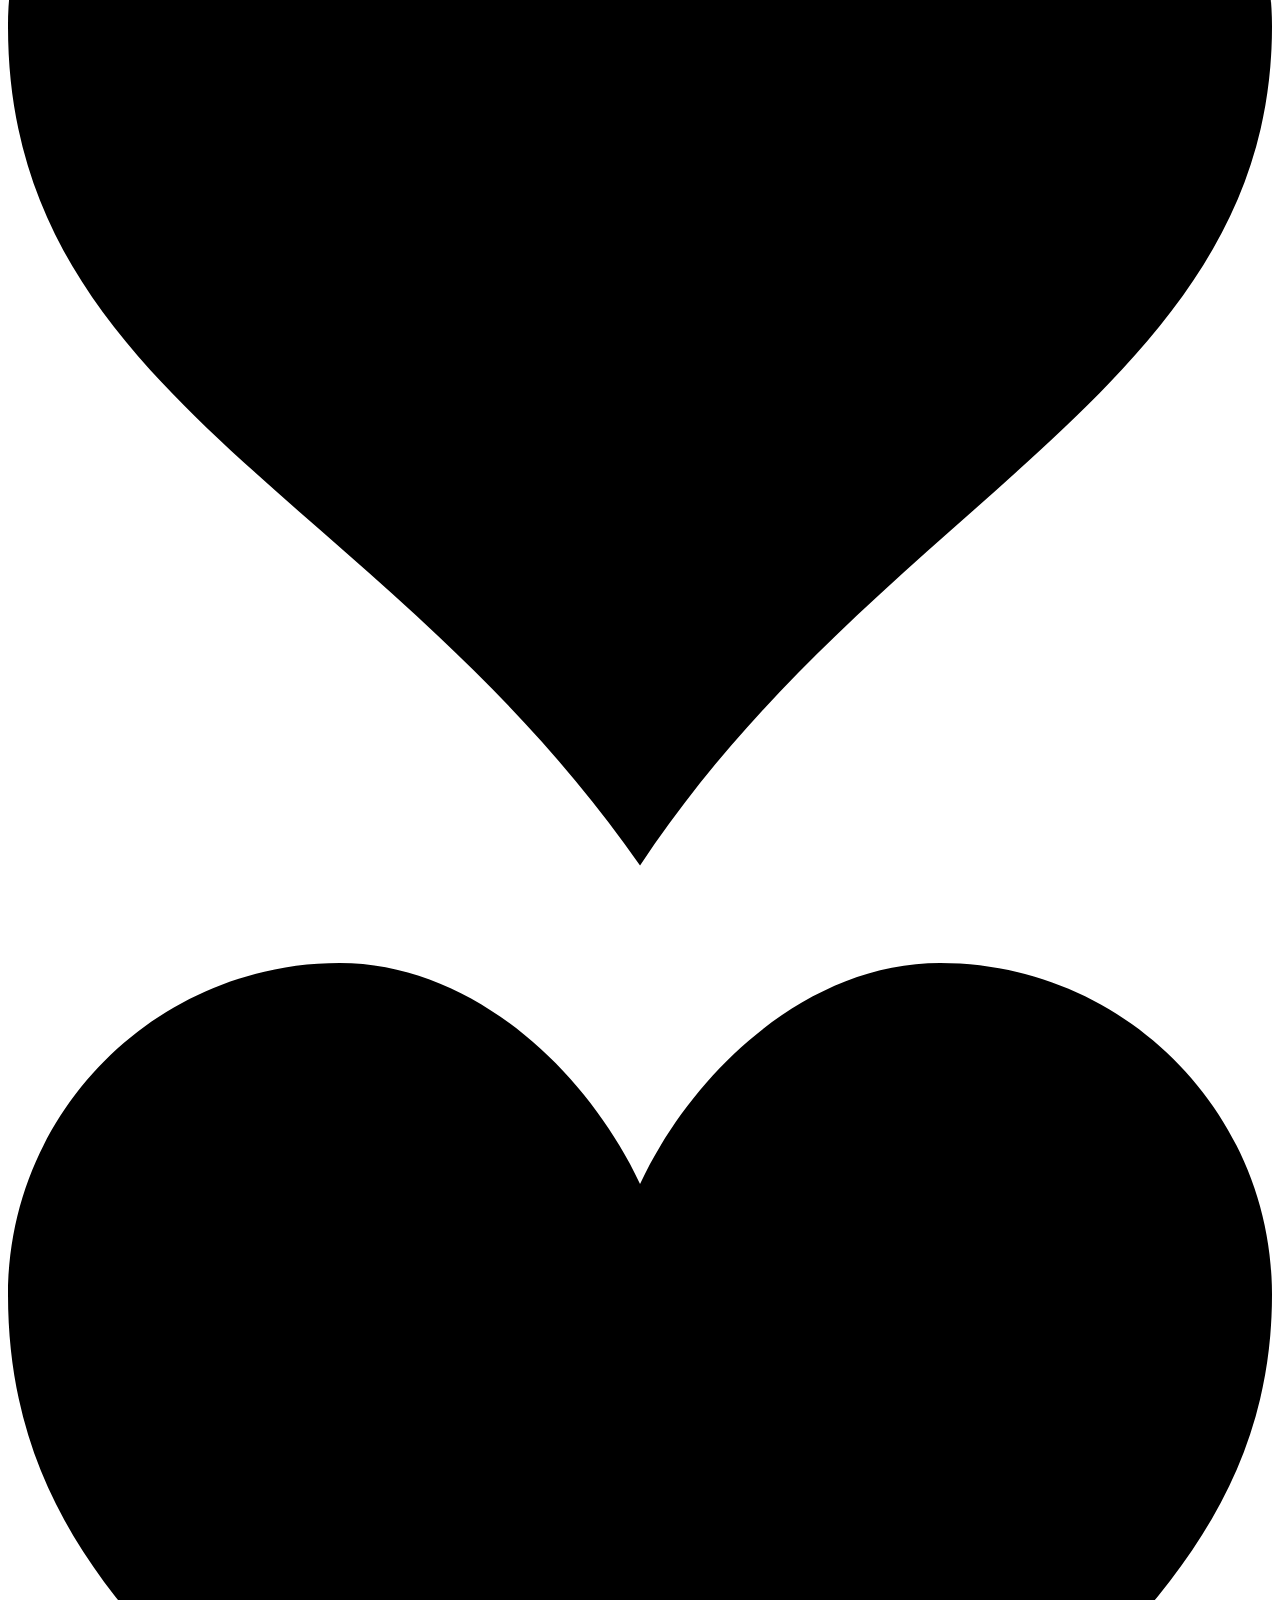
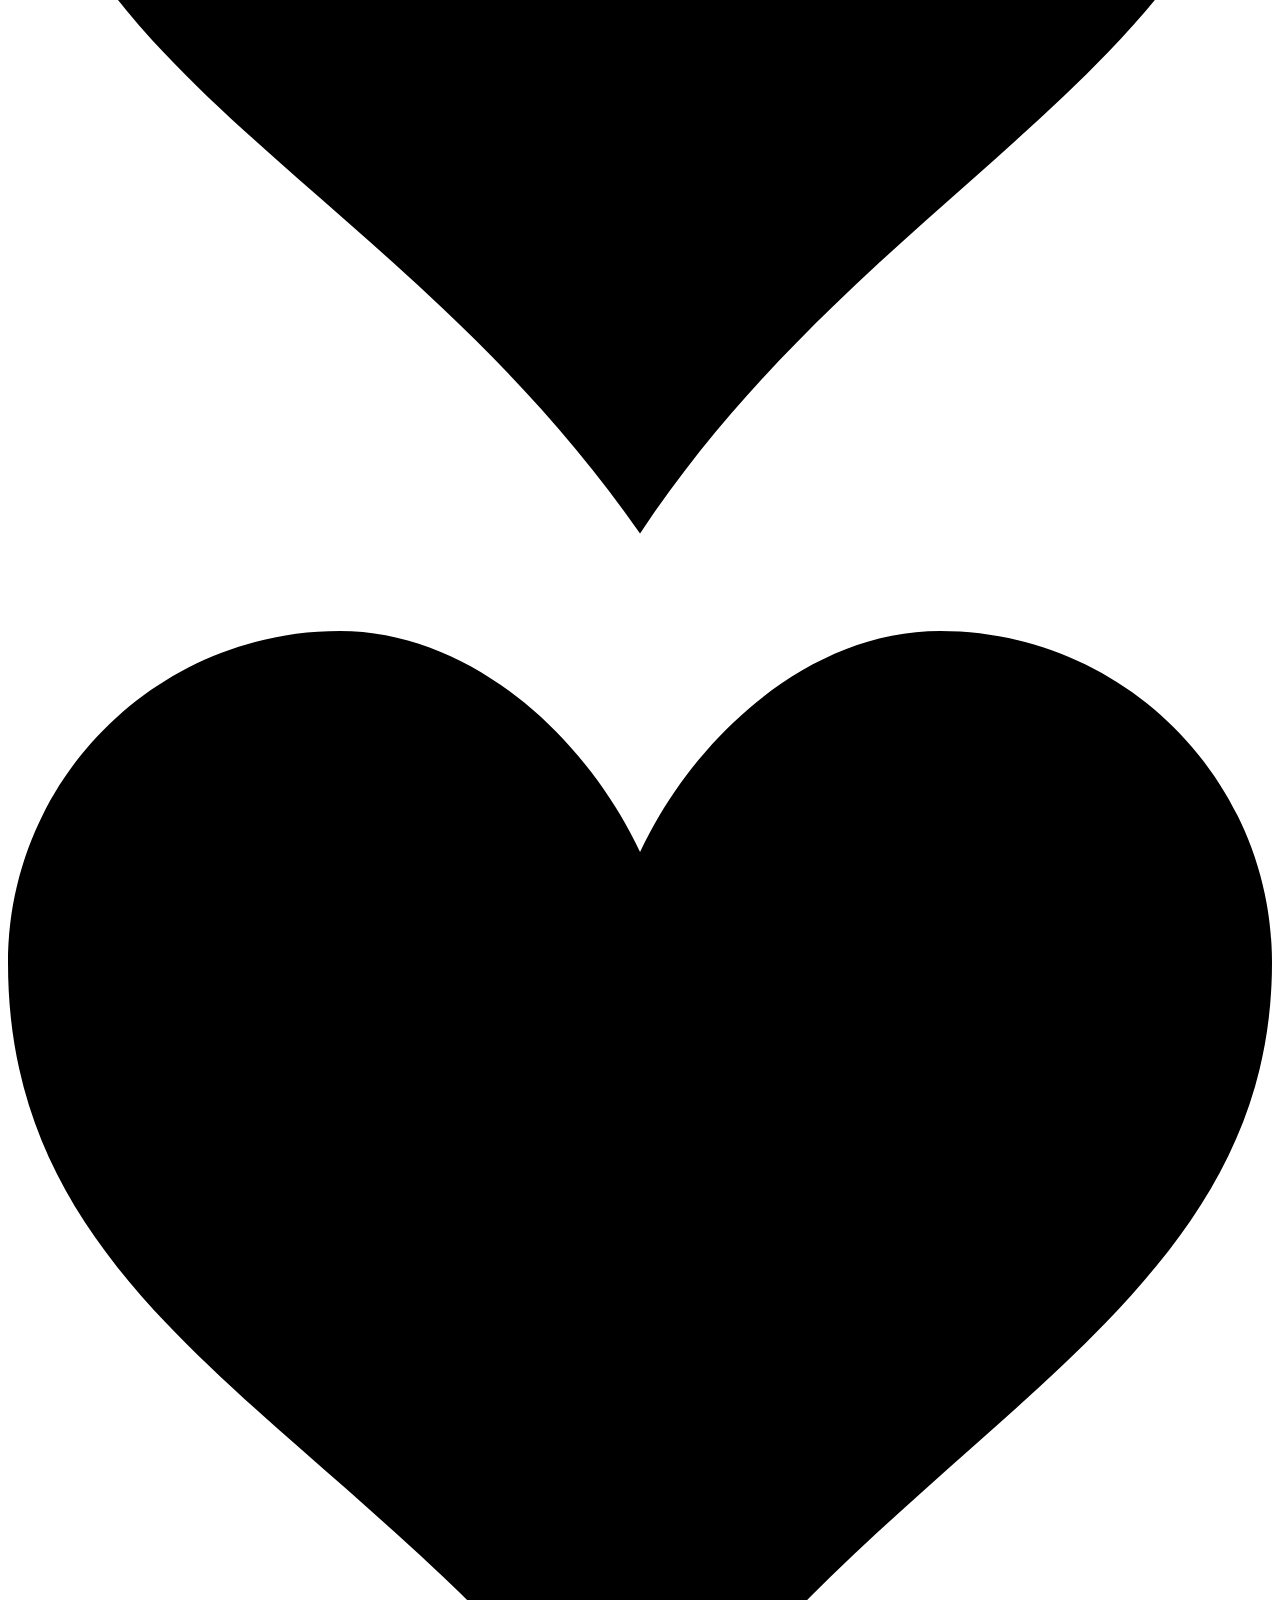
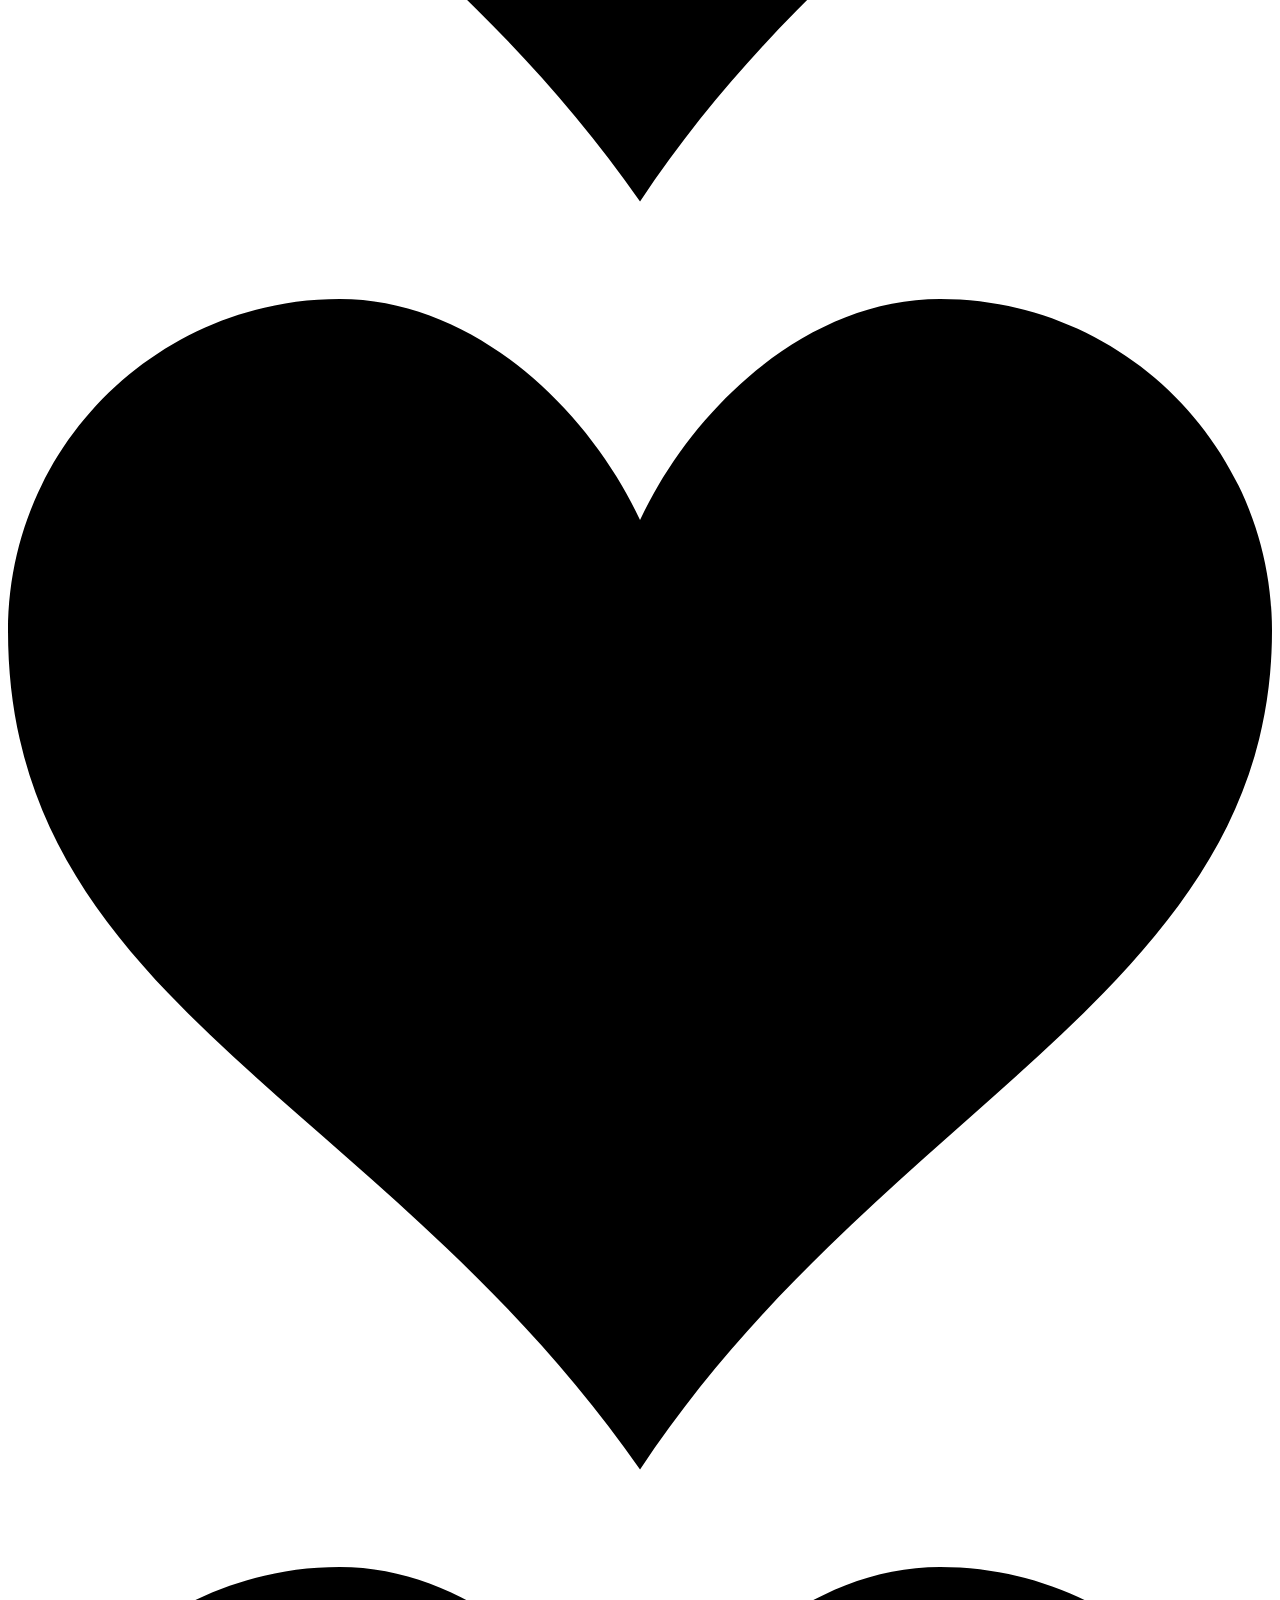
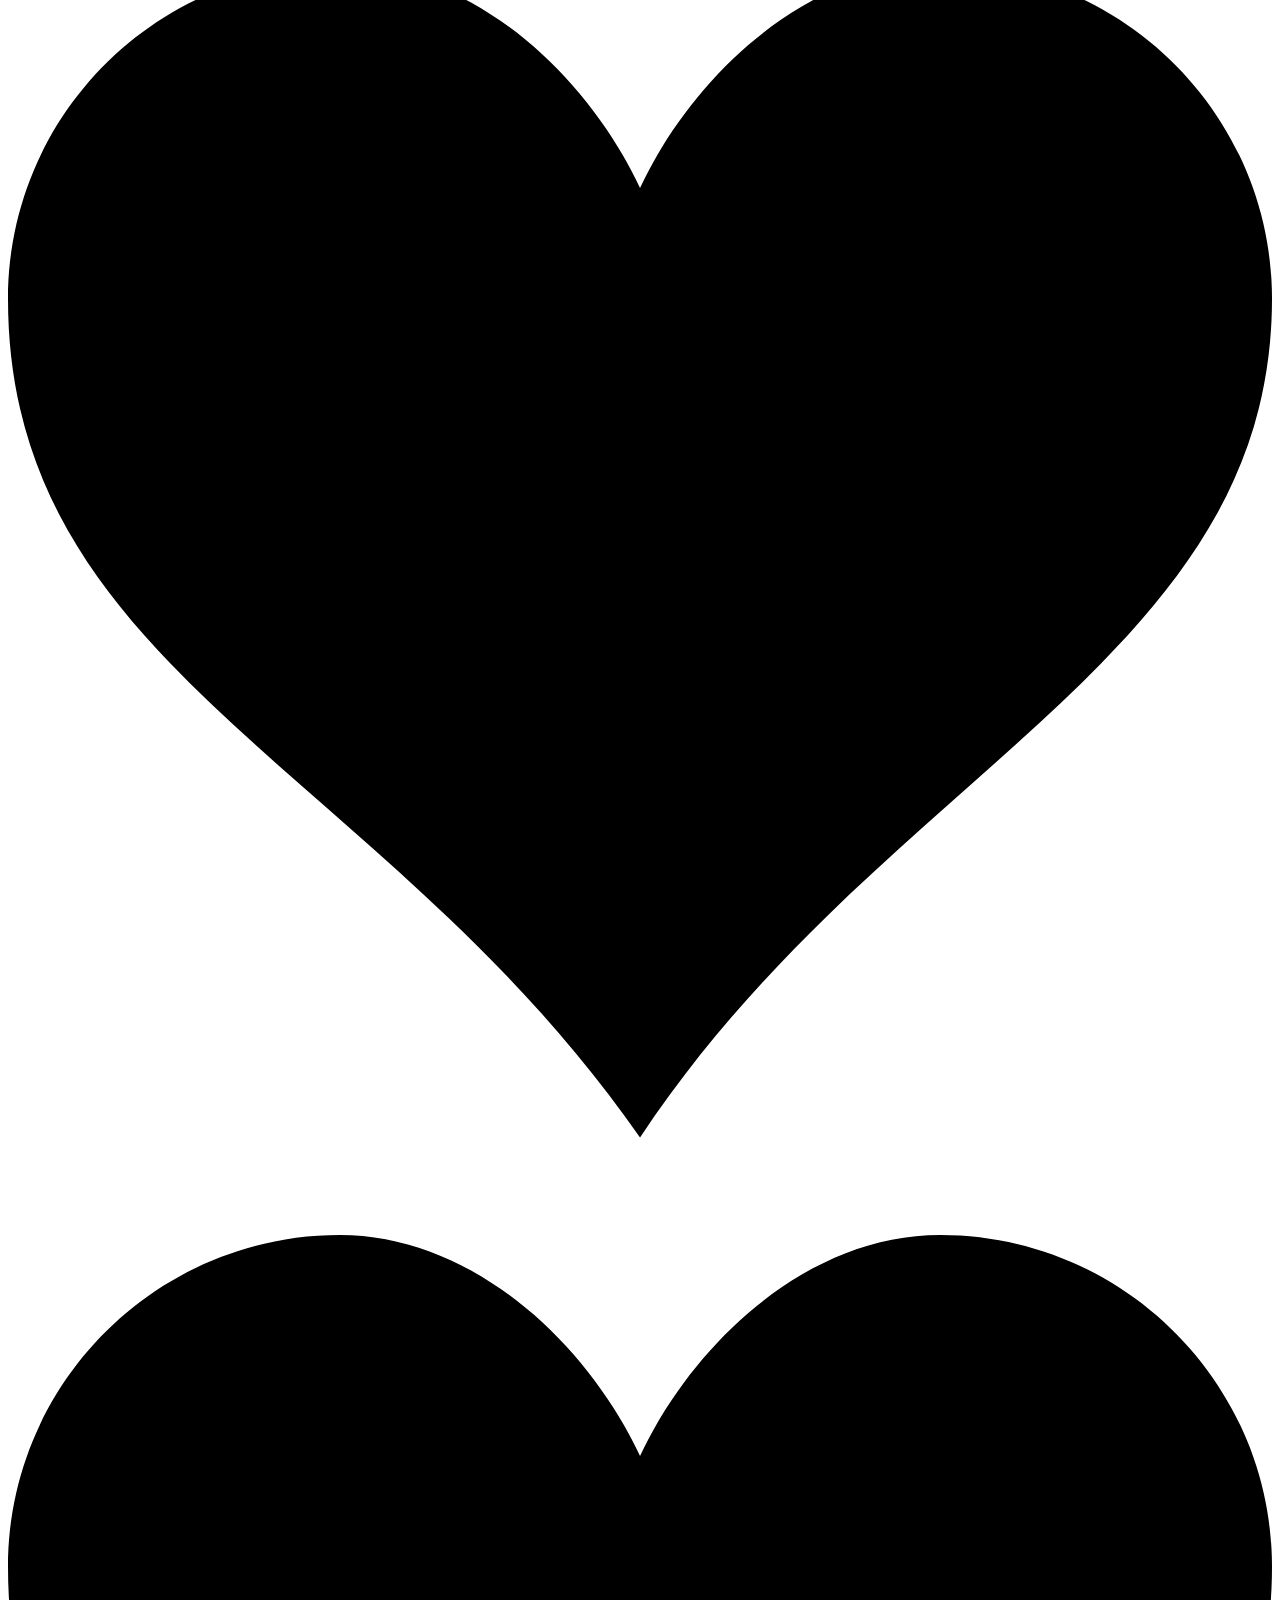
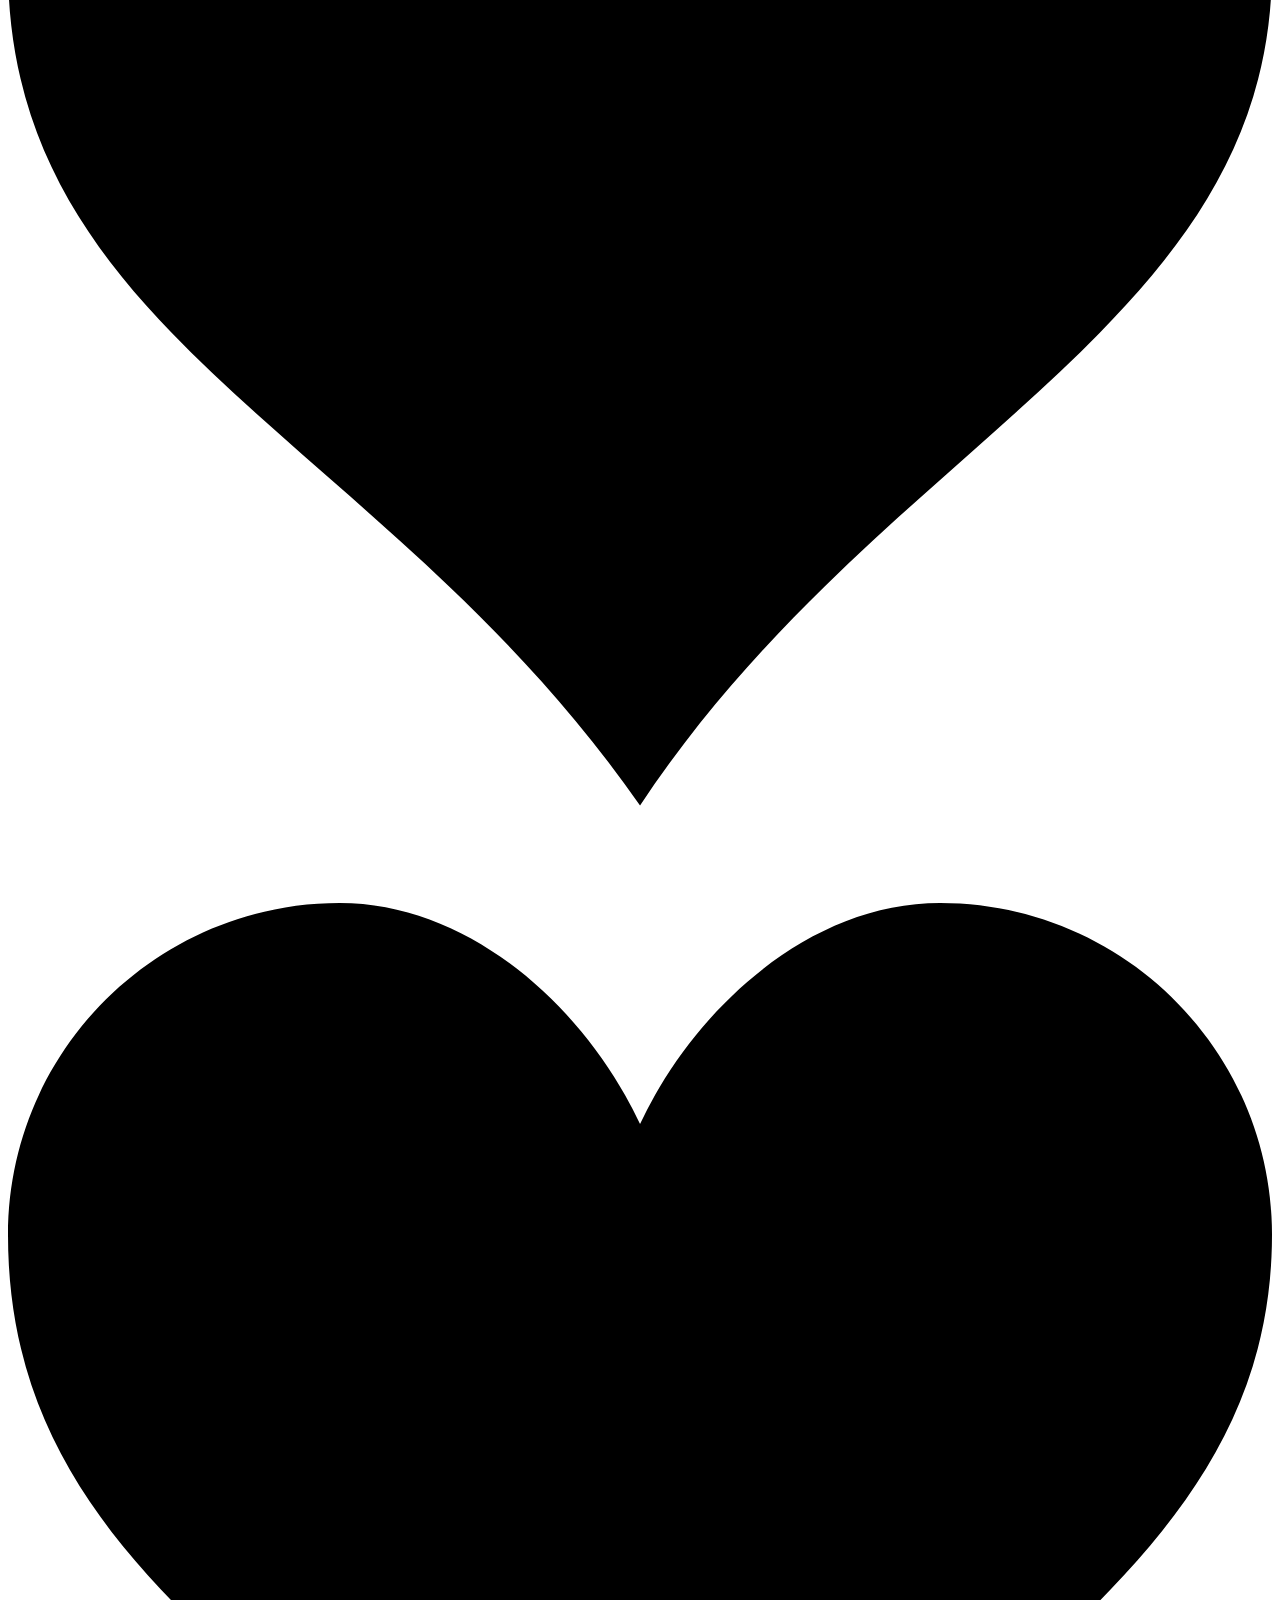
==== commit 05484f0a: "Update flower.html" ====
--- a/flores/flower.html
+++ b/flores/flower.html
@@ -1,312 +1,440 @@
 <!DOCTYPE html>
-<html lang="en">
+<html lang="en" >
 <head>
-    <meta charset="UTF-8">
-    <meta http-equiv="X-UA-Compatible" content="IE=edge">
-    <meta name="viewport" content="width=device-width, initial-scale=1.0">
-    <link rel="stylesheet" href="css/main.css">
-    <link rel="icon" href="img/gerbera.png" type="image/x-icon">
-    <title>flowers</title>
+  <meta charset="UTF-8">
+  <title>Flores y corazones</title>
+  <link rel="stylesheet" href="./style.css">
+
 </head>
+<body>
+<!-- partial:index.partial.html -->
 <body class="container">
-  <!-- Pembuat code: https://codepen.io/mdusmanansari/pen/BamepLe -->
-    <div class="night"></div>
-    <div class="flowers">
-      <div class="flower flower--1">
-        <div class="flower__leafs flower__leafs--1">
-          <div class="flower__leaf flower__leaf--1"></div>
-          <div class="flower__leaf flower__leaf--2"></div>
-          <div class="flower__leaf flower__leaf--3"></div>
-          <div class="flower__leaf flower__leaf--4"></div>
-          <div class="flower__white-circle"></div>
-  
-          <div class="flower__light flower__light--1"></div>
-          <div class="flower__light flower__light--2"></div>
-          <div class="flower__light flower__light--3"></div>
-          <div class="flower__light flower__light--4"></div>
-          <div class="flower__light flower__light--5"></div>
-          <div class="flower__light flower__light--6"></div>
-          <div class="flower__light flower__light--7"></div>
-          <div class="flower__light flower__light--8"></div>
-  
-        </div>
-        <div class="flower__line">
-          <div class="flower__line__leaf flower__line__leaf--1"></div>
-          <div class="flower__line__leaf flower__line__leaf--2"></div>
-          <div class="flower__line__leaf flower__line__leaf--3"></div>
-          <div class="flower__line__leaf flower__line__leaf--4"></div>
-          <div class="flower__line__leaf flower__line__leaf--5"></div>
-          <div class="flower__line__leaf flower__line__leaf--6"></div>
-        </div>
-      </div>
-  
-      <div class="flower flower--2">
-        <div class="flower__leafs flower__leafs--2">
-          <div class="flower__leaf flower__leaf--1"></div>
-          <div class="flower__leaf flower__leaf--2"></div>
-          <div class="flower__leaf flower__leaf--3"></div>
-          <div class="flower__leaf flower__leaf--4"></div>
-          <div class="flower__white-circle"></div>
-  
-          <div class="flower__light flower__light--1"></div>
-          <div class="flower__light flower__light--2"></div>
-          <div class="flower__light flower__light--3"></div>
-          <div class="flower__light flower__light--4"></div>
-          <div class="flower__light flower__light--5"></div>
-          <div class="flower__light flower__light--6"></div>
-          <div class="flower__light flower__light--7"></div>
-          <div class="flower__light flower__light--8"></div>
-  
-        </div>
-        <div class="flower__line">
-          <div class="flower__line__leaf flower__line__leaf--1"></div>
-          <div class="flower__line__leaf flower__line__leaf--2"></div>
-          <div class="flower__line__leaf flower__line__leaf--3"></div>
-          <div class="flower__line__leaf flower__line__leaf--4"></div>
-        </div>
-      </div>
-  
-      <div class="flower flower--3">
-        <div class="flower__leafs flower__leafs--3">
-          <div class="flower__leaf flower__leaf--1"></div>
-          <div class="flower__leaf flower__leaf--2"></div>
-          <div class="flower__leaf flower__leaf--3"></div>
-          <div class="flower__leaf flower__leaf--4"></div>
-          <div class="flower__white-circle"></div>
-  
-          <div class="flower__light flower__light--1"></div>
-          <div class="flower__light flower__light--2"></div>
-          <div class="flower__light flower__light--3"></div>
-          <div class="flower__light flower__light--4"></div>
-          <div class="flower__light flower__light--5"></div>
-          <div class="flower__light flower__light--6"></div>
-          <div class="flower__light flower__light--7"></div>
-          <div class="flower__light flower__light--8"></div>
-  
-        </div>
-        <div class="flower__line">
-          <div class="flower__line__leaf flower__line__leaf--1"></div>
-          <div class="flower__line__leaf flower__line__leaf--2"></div>
-          <div class="flower__line__leaf flower__line__leaf--3"></div>
-          <div class="flower__line__leaf flower__line__leaf--4"></div>
-        </div>
-      </div>
-  
-      <div class="grow-ans" style="--d:1.2s">
-        <div class="flower__g-long">
-          <div class="flower__g-long__top"></div>
-          <div class="flower__g-long__bottom"></div>
-        </div>
-      </div>
-  
-      <div class="growing-grass">
-        <div class="flower__grass flower__grass--1">
-          <div class="flower__grass--top"></div>
-          <div class="flower__grass--bottom"></div>
-          <div class="flower__grass__leaf flower__grass__leaf--1"></div>
-          <div class="flower__grass__leaf flower__grass__leaf--2"></div>
-          <div class="flower__grass__leaf flower__grass__leaf--3"></div>
-          <div class="flower__grass__leaf flower__grass__leaf--4"></div>
-          <div class="flower__grass__leaf flower__grass__leaf--5"></div>
-          <div class="flower__grass__leaf flower__grass__leaf--6"></div>
-          <div class="flower__grass__leaf flower__grass__leaf--7"></div>
-          <div class="flower__grass__leaf flower__grass__leaf--8"></div>
-          <div class="flower__grass__overlay"></div>
-        </div>
-      </div>
-  
-      <div class="growing-grass">
-        <div class="flower__grass flower__grass--2">
-          <div class="flower__grass--top"></div>
-          <div class="flower__grass--bottom"></div>
-          <div class="flower__grass__leaf flower__grass__leaf--1"></div>
-          <div class="flower__grass__leaf flower__grass__leaf--2"></div>
-          <div class="flower__grass__leaf flower__grass__leaf--3"></div>
-          <div class="flower__grass__leaf flower__grass__leaf--4"></div>
-          <div class="flower__grass__leaf flower__grass__leaf--5"></div>
-          <div class="flower__grass__leaf flower__grass__leaf--6"></div>
-          <div class="flower__grass__leaf flower__grass__leaf--7"></div>
-          <div class="flower__grass__leaf flower__grass__leaf--8"></div>
-          <div class="flower__grass__overlay"></div>
-        </div>
-      </div>
-  
-      <div class="grow-ans" style="--d:2.4s">
-        <div class="flower__g-right flower__g-right--1">
-          <div class="leaf"></div>
-        </div>
-      </div>
-  
-      <div class="grow-ans" style="--d:2.8s">
-        <div class="flower__g-right flower__g-right--2">
-          <div class="leaf"></div>
-        </div>
-      </div>
-  
-      <div class="grow-ans" style="--d:2.8s">
-        <div class="flower__g-front">
-          <div class="flower__g-front__leaf-wrapper flower__g-front__leaf-wrapper--1">
-            <div class="flower__g-front__leaf"></div>
-          </div>
-          <div class="flower__g-front__leaf-wrapper flower__g-front__leaf-wrapper--2">
-            <div class="flower__g-front__leaf"></div>
-          </div>
-          <div class="flower__g-front__leaf-wrapper flower__g-front__leaf-wrapper--3">
-            <div class="flower__g-front__leaf"></div>
-          </div>
-          <div class="flower__g-front__leaf-wrapper flower__g-front__leaf-wrapper--4">
-            <div class="flower__g-front__leaf"></div>
-          </div>
-          <div class="flower__g-front__leaf-wrapper flower__g-front__leaf-wrapper--5">
-            <div class="flower__g-front__leaf"></div>
-          </div>
-          <div class="flower__g-front__leaf-wrapper flower__g-front__leaf-wrapper--6">
-            <div class="flower__g-front__leaf"></div>
-          </div>
-          <div class="flower__g-front__leaf-wrapper flower__g-front__leaf-wrapper--7">
-            <div class="flower__g-front__leaf"></div>
-          </div>
-          <div class="flower__g-front__leaf-wrapper flower__g-front__leaf-wrapper--8">
-            <div class="flower__g-front__leaf"></div>
-          </div>
-          <div class="flower__g-front__line"></div>
-        </div>
-      </div>
-  
+  <div class="night"></div>
+  <div class="flowers">
+    <div class="flower flower--1">
+      <div class="flower__leafs flower__leafs--1">
+        <div class="flower__leaf flower__leaf--1"></div>
+        <div class="flower__leaf flower__leaf--2"></div>
+        <div class="flower__leaf flower__leaf--3"></div>
+        <div class="flower__leaf flower__leaf--4"></div>
+        <div class="flower__white-circle"></div>
+
+        <div class="flower__light flower__light--1"></div>
+        <div class="flower__light flower__light--2"></div>
+        <div class="flower__light flower__light--3"></div>
+        <div class="flower__light flower__light--4"></div>
+        <div class="flower__light flower__light--5"></div>
+        <div class="flower__light flower__light--6"></div>
+        <div class="flower__light flower__light--7"></div>
+        <div class="flower__light flower__light--8"></div>
+
+      </div>
+      <div class="flower__line">
+        <div class="flower__line__leaf flower__line__leaf--1"></div>
+        <div class="flower__line__leaf flower__line__leaf--2"></div>
+        <div class="flower__line__leaf flower__line__leaf--3"></div>
+        <div class="flower__line__leaf flower__line__leaf--4"></div>
+        <div class="flower__line__leaf flower__line__leaf--5"></div>
+        <div class="flower__line__leaf flower__line__leaf--6"></div>
+      </div>
+    </div>
+
+    <div class="flower flower--2">
+      <div class="flower__leafs flower__leafs--2">
+        <div class="flower__leaf flower__leaf--1"></div>
+        <div class="flower__leaf flower__leaf--2"></div>
+        <div class="flower__leaf flower__leaf--3"></div>
+        <div class="flower__leaf flower__leaf--4"></div>
+        <div class="flower__white-circle"></div>
+
+        <div class="flower__light flower__light--1"></div>
+        <div class="flower__light flower__light--2"></div>
+        <div class="flower__light flower__light--3"></div>
+        <div class="flower__light flower__light--4"></div>
+        <div class="flower__light flower__light--5"></div>
+        <div class="flower__light flower__light--6"></div>
+        <div class="flower__light flower__light--7"></div>
+        <div class="flower__light flower__light--8"></div>
+
+      </div>
+      <div class="flower__line">
+        <div class="flower__line__leaf flower__line__leaf--1"></div>
+        <div class="flower__line__leaf flower__line__leaf--2"></div>
+        <div class="flower__line__leaf flower__line__leaf--3"></div>
+        <div class="flower__line__leaf flower__line__leaf--4"></div>
+      </div>
+    </div>
+
+    <div class="flower flower--3">
+      <div class="flower__leafs flower__leafs--3">
+        <div class="flower__leaf flower__leaf--1"></div>
+        <div class="flower__leaf flower__leaf--2"></div>
+        <div class="flower__leaf flower__leaf--3"></div>
+        <div class="flower__leaf flower__leaf--4"></div>
+        <div class="flower__white-circle"></div>
+
+        <div class="flower__light flower__light--1"></div>
+        <div class="flower__light flower__light--2"></div>
+        <div class="flower__light flower__light--3"></div>
+        <div class="flower__light flower__light--4"></div>
+        <div class="flower__light flower__light--5"></div>
+        <div class="flower__light flower__light--6"></div>
+        <div class="flower__light flower__light--7"></div>
+        <div class="flower__light flower__light--8"></div>
+
+      </div>
+      <div class="flower__line">
+        <div class="flower__line__leaf flower__line__leaf--1"></div>
+        <div class="flower__line__leaf flower__line__leaf--2"></div>
+        <div class="flower__line__leaf flower__line__leaf--3"></div>
+        <div class="flower__line__leaf flower__line__leaf--4"></div>
+      </div>
+    </div>
+    <div class="flower flower--4">
+      <div class="flower__leafs flower__leafs--3">
+        <div class="flower__leaf flower__leaf--1"></div>
+        <div class="flower__leaf flower__leaf--2"></div>
+        <div class="flower__leaf flower__leaf--3"></div>
+        <div class="flower__leaf flower__leaf--4"></div>
+        <div class="flower__white-circle"></div>
+
+        <div class="flower__light flower__light--1"></div>
+        <div class="flower__light flower__light--2"></div>
+        <div class="flower__light flower__light--3"></div>
+        <div class="flower__light flower__light--4"></div>
+        <div class="flower__light flower__light--5"></div>
+        <div class="flower__light flower__light--6"></div>
+        <div class="flower__light flower__light--7"></div>
+        <div class="flower__light flower__light--8"></div>
+
+      </div>
+      <div class="flower__line">
+        <div class="flower__line__leaf flower__line__leaf--1"></div>
+        <div class="flower__line__leaf flower__line__leaf--2"></div>
+        <div class="flower__line__leaf flower__line__leaf--3"></div>
+        <div class="flower__line__leaf flower__line__leaf--4"></div>
+      </div>
+    </div>
+
+    <div class="grow-ans" style="--d:1.2s">
+      <div class="flower__g-long">
+        <div class="flower__g-long__top"></div>
+        <div class="flower__g-long__bottom"></div>
+      </div>
+    </div>
+
+    <div class="growing-grass">
+      <div class="flower__grass flower__grass--1">
+        <div class="flower__grass--top"></div>
+        <div class="flower__grass--bottom"></div>
+        <div class="flower__grass__leaf flower__grass__leaf--1"></div>
+        <div class="flower__grass__leaf flower__grass__leaf--2"></div>
+        <div class="flower__grass__leaf flower__grass__leaf--3"></div>
+        <div class="flower__grass__leaf flower__grass__leaf--4"></div>
+        <div class="flower__grass__leaf flower__grass__leaf--5"></div>
+        <div class="flower__grass__leaf flower__grass__leaf--6"></div>
+        <div class="flower__grass__leaf flower__grass__leaf--7"></div>
+        <div class="flower__grass__leaf flower__grass__leaf--8"></div>
+        <div class="flower__grass__overlay"></div>
+      </div>
+    </div>
+
+    <div class="growing-grass">
+      <div class="flower__grass flower__grass--2">
+        <div class="flower__grass--top"></div>
+        <div class="flower__grass--bottom"></div>
+        <div class="flower__grass__leaf flower__grass__leaf--1"></div>
+        <div class="flower__grass__leaf flower__grass__leaf--2"></div>
+        <div class="flower__grass__leaf flower__grass__leaf--3"></div>
+        <div class="flower__grass__leaf flower__grass__leaf--4"></div>
+        <div class="flower__grass__leaf flower__grass__leaf--5"></div>
+        <div class="flower__grass__leaf flower__grass__leaf--6"></div>
+        <div class="flower__grass__leaf flower__grass__leaf--7"></div>
+        <div class="flower__grass__leaf flower__grass__leaf--8"></div>
+        <div class="flower__grass__overlay"></div>
+      </div>
+    </div>
+
+    <div class="grow-ans" style="--d:2.4s">
+      <div class="flower__g-right flower__g-right--1">
+        <div class="leaf"></div>
+      </div>
+    </div>
+
+    <div class="grow-ans" style="--d:2.8s">
+      <div class="flower__g-right flower__g-right--2">
+        <div class="leaf"></div>
+      </div>
+    </div>
+
+    <div class="grow-ans" style="--d:2.8s">
+      <div class="flower__g-front">
+        <div class="flower__g-front__leaf-wrapper flower__g-front__leaf-wrapper--1">
+          <div class="flower__g-front__leaf"></div>
+        </div>
+        <div class="flower__g-front__leaf-wrapper flower__g-front__leaf-wrapper--2">
+          <div class="flower__g-front__leaf"></div>
+        </div>
+        <div class="flower__g-front__leaf-wrapper flower__g-front__leaf-wrapper--3">
+          <div class="flower__g-front__leaf"></div>
+        </div>
+        <div class="flower__g-front__leaf-wrapper flower__g-front__leaf-wrapper--4">
+          <div class="flower__g-front__leaf"></div>
+        </div>
+        <div class="flower__g-front__leaf-wrapper flower__g-front__leaf-wrapper--5">
+          <div class="flower__g-front__leaf"></div>
+        </div>
+        <div class="flower__g-front__leaf-wrapper flower__g-front__leaf-wrapper--6">
+          <div class="flower__g-front__leaf"></div>
+        </div>
+        <div class="flower__g-front__leaf-wrapper flower__g-front__leaf-wrapper--7">
+          <div class="flower__g-front__leaf"></div>
+        </div>
+        <div class="flower__g-front__leaf-wrapper flower__g-front__leaf-wrapper--8">
+          <div class="flower__g-front__leaf"></div>
+        </div>
+        <div class="flower__g-front__line"></div>
+      </div>
+    </div>
+
+    <div class="grow-ans" style="--d:3.2s">
+      <div class="flower__g-fr">
+        <div class="leaf"></div>
+        <div class="flower__g-fr__leaf flower__g-fr__leaf--1"></div>
+        <div class="flower__g-fr__leaf flower__g-fr__leaf--2"></div>
+        <div class="flower__g-fr__leaf flower__g-fr__leaf--3"></div>
+        <div class="flower__g-fr__leaf flower__g-fr__leaf--4"></div>
+        <div class="flower__g-fr__leaf flower__g-fr__leaf--5"></div>
+        <div class="flower__g-fr__leaf flower__g-fr__leaf--6"></div>
+        <div class="flower__g-fr__leaf flower__g-fr__leaf--7"></div>
+        <div class="flower__g-fr__leaf flower__g-fr__leaf--8"></div>
+      </div>
+    </div>
+
+    <div class="long-g long-g--0">
+      <div class="grow-ans" style="--d:3s">
+        <div class="leaf leaf--0"></div>
+      </div>
+      <div class="grow-ans" style="--d:2.2s">
+        <div class="leaf leaf--1"></div>
+      </div>
+      <div class="grow-ans" style="--d:3.4s">
+        <div class="leaf leaf--2"></div>
+      </div>
+      <div class="grow-ans" style="--d:3.6s">
+        <div class="leaf leaf--3"></div>
+      </div>
+    </div>
+
+    <div class="long-g long-g--1">
+      <div class="grow-ans" style="--d:3.6s">
+        <div class="leaf leaf--0"></div>
+      </div>
+      <div class="grow-ans" style="--d:3.8s">
+        <div class="leaf leaf--1"></div>
+      </div>
+      <div class="grow-ans" style="--d:4s">
+        <div class="leaf leaf--2"></div>
+      </div>
+      <div class="grow-ans" style="--d:4.2s">
+        <div class="leaf leaf--3"></div>
+      </div>
+    </div>
+
+    <div class="long-g long-g--2">
+      <div class="grow-ans" style="--d:4s">
+        <div class="leaf leaf--0"></div>
+      </div>
+      <div class="grow-ans" style="--d:4.2s">
+        <div class="leaf leaf--1"></div>
+      </div>
+      <div class="grow-ans" style="--d:4.4s">
+        <div class="leaf leaf--2"></div>
+      </div>
+      <div class="grow-ans" style="--d:4.6s">
+        <div class="leaf leaf--3"></div>
+      </div>
+    </div>
+
+    <div class="long-g long-g--3">
+      <div class="grow-ans" style="--d:4s">
+        <div class="leaf leaf--0"></div>
+      </div>
+      <div class="grow-ans" style="--d:4.2s">
+        <div class="leaf leaf--1"></div>
+      </div>
+      <div class="grow-ans" style="--d:3s">
+        <div class="leaf leaf--2"></div>
+      </div>
+      <div class="grow-ans" style="--d:3.6s">
+        <div class="leaf leaf--3"></div>
+      </div>
+    </div>
+
+    <div class="long-g long-g--4">
+      <div class="grow-ans" style="--d:4s">
+        <div class="leaf leaf--0"></div>
+      </div>
+      <div class="grow-ans" style="--d:4.2s">
+        <div class="leaf leaf--1"></div>
+      </div>
+      <div class="grow-ans" style="--d:3s">
+        <div class="leaf leaf--2"></div>
+      </div>
+      <div class="grow-ans" style="--d:3.6s">
+        <div class="leaf leaf--3"></div>
+      </div>
+    </div>
+
+    <div class="long-g long-g--5">
+      <div class="grow-ans" style="--d:4s">
+        <div class="leaf leaf--0"></div>
+      </div>
+      <div class="grow-ans" style="--d:4.2s">
+        <div class="leaf leaf--1"></div>
+      </div>
+      <div class="grow-ans" style="--d:3s">
+        <div class="leaf leaf--2"></div>
+      </div>
+      <div class="grow-ans" style="--d:3.6s">
+        <div class="leaf leaf--3"></div>
+      </div>
+    </div>
+
+    <div class="long-g long-g--6">
+      <div class="grow-ans" style="--d:4.2s">
+        <div class="leaf leaf--0"></div>
+      </div>
+      <div class="grow-ans" style="--d:4.4s">
+        <div class="leaf leaf--1"></div>
+      </div>
+      <div class="grow-ans" style="--d:4.6s">
+        <div class="leaf leaf--2"></div>
+      </div>
+      <div class="grow-ans" style="--d:4.8s">
+        <div class="leaf leaf--3"></div>
+      </div>
+    </div>
+
+    <div class="long-g long-g--7">
+      <div class="grow-ans" style="--d:3s">
+        <div class="leaf leaf--0"></div>
+      </div>
       <div class="grow-ans" style="--d:3.2s">
-        <div class="flower__g-fr">
-          <div class="leaf"></div>
-          <div class="flower__g-fr__leaf flower__g-fr__leaf--1"></div>
-          <div class="flower__g-fr__leaf flower__g-fr__leaf--2"></div>
-          <div class="flower__g-fr__leaf flower__g-fr__leaf--3"></div>
-          <div class="flower__g-fr__leaf flower__g-fr__leaf--4"></div>
-          <div class="flower__g-fr__leaf flower__g-fr__leaf--5"></div>
-          <div class="flower__g-fr__leaf flower__g-fr__leaf--6"></div>
-          <div class="flower__g-fr__leaf flower__g-fr__leaf--7"></div>
-          <div class="flower__g-fr__leaf flower__g-fr__leaf--8"></div>
-        </div>
-      </div>
-  
-      <div class="long-g long-g--0">
-        <div class="grow-ans" style="--d:3s">
-          <div class="leaf leaf--0"></div>
-        </div>
-        <div class="grow-ans" style="--d:2.2s">
-          <div class="leaf leaf--1"></div>
-        </div>
-        <div class="grow-ans" style="--d:3.4s">
-          <div class="leaf leaf--2"></div>
-        </div>
-        <div class="grow-ans" style="--d:3.6s">
-          <div class="leaf leaf--3"></div>
-        </div>
-      </div>
-  
-      <div class="long-g long-g--1">
-        <div class="grow-ans" style="--d:3.6s">
-          <div class="leaf leaf--0"></div>
-        </div>
-        <div class="grow-ans" style="--d:3.8s">
-          <div class="leaf leaf--1"></div>
-        </div>
-        <div class="grow-ans" style="--d:4s">
-          <div class="leaf leaf--2"></div>
-        </div>
-        <div class="grow-ans" style="--d:4.2s">
-          <div class="leaf leaf--3"></div>
-        </div>
-      </div>
-  
-      <div class="long-g long-g--2">
-        <div class="grow-ans" style="--d:4s">
-          <div class="leaf leaf--0"></div>
-        </div>
-        <div class="grow-ans" style="--d:4.2s">
-          <div class="leaf leaf--1"></div>
-        </div>
-        <div class="grow-ans" style="--d:4.4s">
-          <div class="leaf leaf--2"></div>
-        </div>
-        <div class="grow-ans" style="--d:4.6s">
-          <div class="leaf leaf--3"></div>
-        </div>
-      </div>
-  
-      <div class="long-g long-g--3">
-        <div class="grow-ans" style="--d:4s">
-          <div class="leaf leaf--0"></div>
-        </div>
-        <div class="grow-ans" style="--d:4.2s">
-          <div class="leaf leaf--1"></div>
-        </div>
-        <div class="grow-ans" style="--d:3s">
-          <div class="leaf leaf--2"></div>
-        </div>
-        <div class="grow-ans" style="--d:3.6s">
-          <div class="leaf leaf--3"></div>
-        </div>
-      </div>
-  
-      <div class="long-g long-g--4">
-        <div class="grow-ans" style="--d:4s">
-          <div class="leaf leaf--0"></div>
-        </div>
-        <div class="grow-ans" style="--d:4.2s">
-          <div class="leaf leaf--1"></div>
-        </div>
-        <div class="grow-ans" style="--d:3s">
-          <div class="leaf leaf--2"></div>
-        </div>
-        <div class="grow-ans" style="--d:3.6s">
-          <div class="leaf leaf--3"></div>
-        </div>
-      </div>
-  
-      <div class="long-g long-g--5">
-        <div class="grow-ans" style="--d:4s">
-          <div class="leaf leaf--0"></div>
-        </div>
-        <div class="grow-ans" style="--d:4.2s">
-          <div class="leaf leaf--1"></div>
-        </div>
-        <div class="grow-ans" style="--d:3s">
-          <div class="leaf leaf--2"></div>
-        </div>
-        <div class="grow-ans" style="--d:3.6s">
-          <div class="leaf leaf--3"></div>
-        </div>
-      </div>
-  
-      <div class="long-g long-g--6">
-        <div class="grow-ans" style="--d:4.2s">
-          <div class="leaf leaf--0"></div>
-        </div>
-        <div class="grow-ans" style="--d:4.4s">
-          <div class="leaf leaf--1"></div>
-        </div>
-        <div class="grow-ans" style="--d:4.6s">
-          <div class="leaf leaf--2"></div>
-        </div>
-        <div class="grow-ans" style="--d:4.8s">
-          <div class="leaf leaf--3"></div>
-        </div>
-      </div>
-  
-      <div class="long-g long-g--7">
-        <div class="grow-ans" style="--d:3s">
-          <div class="leaf leaf--0"></div>
-        </div>
-        <div class="grow-ans" style="--d:3.2s">
-          <div class="leaf leaf--1"></div>
-        </div>
-        <div class="grow-ans" style="--d:3.5s">
-          <div class="leaf leaf--2"></div>
-        </div>
-        <div class="grow-ans" style="--d:3.6s">
-          <div class="leaf leaf--3"></div>
-        </div>
-      </div>
-    </div>
-    <script src="main.js"></script>
-  </body>
+        <div class="leaf leaf--1"></div>
+      </div>
+      <div class="grow-ans" style="--d:3.5s">
+        <div class="leaf leaf--2"></div>
+      </div>
+      <div class="grow-ans" style="--d:3.6s">
+        <div class="leaf leaf--3"></div>
+      </div>
+    </div>
+  </div>
+  <script src="main.js"></script>
+  <div class="bubbles">
+    <div class="bubble"><svg class="heart" viewBox="0 0 32 32">
+        <title>heart22</title>
+        <path d="M23.6 2c-3.363 0-6.258 2.736-7.599 5.594-1.342-2.858-4.237-5.594-7.601-5.594-4.637 0-8.4 3.764-8.4 8.401 0 9.433 9.516 11.906 16.001 21.232 6.13-9.268 15.999-12.1 15.999-21.232 0-4.637-3.763-8.401-8.4-8.401z"></path>
+      </svg>
+    </div>
+    <div class="bubble"><svg class="heart" viewBox="0 0 32 32">
+        <title>heart22</title>
+        <path d="M23.6 2c-3.363 0-6.258 2.736-7.599 5.594-1.342-2.858-4.237-5.594-7.601-5.594-4.637 0-8.4 3.764-8.4 8.401 0 9.433 9.516 11.906 16.001 21.232 6.13-9.268 15.999-12.1 15.999-21.232 0-4.637-3.763-8.401-8.4-8.401z"></path>
+      </svg>
+    </div>
+    <div class="bubble"><svg class="heart" viewBox="0 0 32 32">
+        <title>heart22</title>
+        <path d="M23.6 2c-3.363 0-6.258 2.736-7.599 5.594-1.342-2.858-4.237-5.594-7.601-5.594-4.637 0-8.4 3.764-8.4 8.401 0 9.433 9.516 11.906 16.001 21.232 6.13-9.268 15.999-12.1 15.999-21.232 0-4.637-3.763-8.401-8.4-8.401z"></path>
+      </svg>
+    </div>
+    <div class="bubble"><svg class="heart" viewBox="0 0 32 32">
+        <title>heart22</title>
+        <path d="M23.6 2c-3.363 0-6.258 2.736-7.599 5.594-1.342-2.858-4.237-5.594-7.601-5.594-4.637 0-8.4 3.764-8.4 8.401 0 9.433 9.516 11.906 16.001 21.232 6.13-9.268 15.999-12.1 15.999-21.232 0-4.637-3.763-8.401-8.4-8.401z"></path>
+      </svg>
+    </div>
+    <div class="bubble"><svg class="heart" viewBox="0 0 32 32">
+        <title>heart22</title>
+        <path d="M23.6 2c-3.363 0-6.258 2.736-7.599 5.594-1.342-2.858-4.237-5.594-7.601-5.594-4.637 0-8.4 3.764-8.4 8.401 0 9.433 9.516 11.906 16.001 21.232 6.13-9.268 15.999-12.1 15.999-21.232 0-4.637-3.763-8.401-8.4-8.401z"></path>
+      </svg>
+    </div>
+    <div class="bubble"><svg class="heart" viewBox="0 0 32 32">
+        <title>heart22</title>
+        <path d="M23.6 2c-3.363 0-6.258 2.736-7.599 5.594-1.342-2.858-4.237-5.594-7.601-5.594-4.637 0-8.4 3.764-8.4 8.401 0 9.433 9.516 11.906 16.001 21.232 6.13-9.268 15.999-12.1 15.999-21.232 0-4.637-3.763-8.401-8.4-8.401z"></path>
+      </svg>
+    </div>
+    <div class="bubble"><svg class="heart" viewBox="0 0 32 32">
+        <title>heart22</title>
+        <path d="M23.6 2c-3.363 0-6.258 2.736-7.599 5.594-1.342-2.858-4.237-5.594-7.601-5.594-4.637 0-8.4 3.764-8.4 8.401 0 9.433 9.516 11.906 16.001 21.232 6.13-9.268 15.999-12.1 15.999-21.232 0-4.637-3.763-8.401-8.4-8.401z"></path>
+      </svg>
+    </div>
+    <div class="bubble"><svg class="heart" viewBox="0 0 32 32">
+        <title>heart22</title>
+        <path d="M23.6 2c-3.363 0-6.258 2.736-7.599 5.594-1.342-2.858-4.237-5.594-7.601-5.594-4.637 0-8.4 3.764-8.4 8.401 0 9.433 9.516 11.906 16.001 21.232 6.13-9.268 15.999-12.1 15.999-21.232 0-4.637-3.763-8.401-8.4-8.401z"></path>
+      </svg>
+    </div>
+    <div class="bubble"><svg class="heart" viewBox="0 0 32 32">
+        <title>heart22</title>
+        <path d="M23.6 2c-3.363 0-6.258 2.736-7.599 5.594-1.342-2.858-4.237-5.594-7.601-5.594-4.637 0-8.4 3.764-8.4 8.401 0 9.433 9.516 11.906 16.001 21.232 6.13-9.268 15.999-12.1 15.999-21.232 0-4.637-3.763-8.401-8.4-8.401z"></path>
+      </svg>
+    </div>
+    <div class="bubble"><svg class="heart" viewBox="0 0 32 32">
+        <title>heart22</title>
+        <path d="M23.6 2c-3.363 0-6.258 2.736-7.599 5.594-1.342-2.858-4.237-5.594-7.601-5.594-4.637 0-8.4 3.764-8.4 8.401 0 9.433 9.516 11.906 16.001 21.232 6.13-9.268 15.999-12.1 15.999-21.232 0-4.637-3.763-8.401-8.4-8.401z"></path>
+      </svg>
+    </div>
+    <div class="bubble"><svg class="heart" viewBox="0 0 32 32">
+        <title>heart22</title>
+        <path d="M23.6 2c-3.363 0-6.258 2.736-7.599 5.594-1.342-2.858-4.237-5.594-7.601-5.594-4.637 0-8.4 3.764-8.4 8.401 0 9.433 9.516 11.906 16.001 21.232 6.13-9.268 15.999-12.1 15.999-21.232 0-4.637-3.763-8.401-8.4-8.401z"></path>
+      </svg>
+    </div>
+    <div class="bubble"><svg class="heart" viewBox="0 0 32 32">
+        <title>heart22</title>
+        <path d="M23.6 2c-3.363 0-6.258 2.736-7.599 5.594-1.342-2.858-4.237-5.594-7.601-5.594-4.637 0-8.4 3.764-8.4 8.401 0 9.433 9.516 11.906 16.001 21.232 6.13-9.268 15.999-12.1 15.999-21.232 0-4.637-3.763-8.401-8.4-8.401z"></path>
+      </svg>
+    </div>
+    <div class="bubble"><svg class="heart" viewBox="0 0 32 32">
+        <title>heart22</title>
+        <path d="M23.6 2c-3.363 0-6.258 2.736-7.599 5.594-1.342-2.858-4.237-5.594-7.601-5.594-4.637 0-8.4 3.764-8.4 8.401 0 9.433 9.516 11.906 16.001 21.232 6.13-9.268 15.999-12.1 15.999-21.232 0-4.637-3.763-8.401-8.4-8.401z"></path>
+      </svg>
+    </div>
+    <div class="bubble"><svg class="heart" viewBox="0 0 32 32">
+        <title>heart22</title>
+        <path d="M23.6 2c-3.363 0-6.258 2.736-7.599 5.594-1.342-2.858-4.237-5.594-7.601-5.594-4.637 0-8.4 3.764-8.4 8.401 0 9.433 9.516 11.906 16.001 21.232 6.13-9.268 15.999-12.1 15.999-21.232 0-4.637-3.763-8.401-8.4-8.401z"></path>
+      </svg>
+    </div>
+    <div class="bubble"><svg class="heart" viewBox="0 0 32 32">
+        <title>heart22</title>
+        <path d="M23.6 2c-3.363 0-6.258 2.736-7.599 5.594-1.342-2.858-4.237-5.594-7.601-5.594-4.637 0-8.4 3.764-8.4 8.401 0 9.433 9.516 11.906 16.001 21.232 6.13-9.268 15.999-12.1 15.999-21.232 0-4.637-3.763-8.401-8.4-8.401z"></path>
+      </svg>
+    </div>
+    <div class="bubble"><svg class="heart" viewBox="0 0 32 32">
+        <title>heart22</title>
+        <path d="M23.6 2c-3.363 0-6.258 2.736-7.599 5.594-1.342-2.858-4.237-5.594-7.601-5.594-4.637 0-8.4 3.764-8.4 8.401 0 9.433 9.516 11.906 16.001 21.232 6.13-9.268 15.999-12.1 15.999-21.232 0-4.637-3.763-8.401-8.4-8.401z"></path>
+      </svg>
+    </div>
+    <div class="bubble"><svg class="heart" viewBox="0 0 32 32">
+        <title>heart22</title>
+        <path d="M23.6 2c-3.363 0-6.258 2.736-7.599 5.594-1.342-2.858-4.237-5.594-7.601-5.594-4.637 0-8.4 3.764-8.4 8.401 0 9.433 9.516 11.906 16.001 21.232 6.13-9.268 15.999-12.1 15.999-21.232 0-4.637-3.763-8.401-8.4-8.401z"></path>
+      </svg>
+    </div>
+    <div class="bubble"><svg class="heart" viewBox="0 0 32 32">
+        <title>heart22</title>
+        <path d="M23.6 2c-3.363 0-6.258 2.736-7.599 5.594-1.342-2.858-4.237-5.594-7.601-5.594-4.637 0-8.4 3.764-8.4 8.401 0 9.433 9.516 11.906 16.001 21.232 6.13-9.268 15.999-12.1 15.999-21.232 0-4.637-3.763-8.401-8.4-8.401z"></path>
+      </svg>
+    </div>
+    <div class="bubble"><svg class="heart" viewBox="0 0 32 32">
+        <title>heart22</title>
+        <path d="M23.6 2c-3.363 0-6.258 2.736-7.599 5.594-1.342-2.858-4.237-5.594-7.601-5.594-4.637 0-8.4 3.764-8.4 8.401 0 9.433 9.516 11.906 16.001 21.232 6.13-9.268 15.999-12.1 15.999-21.232 0-4.637-3.763-8.401-8.4-8.401z"></path>
+      </svg>
+    </div>
+    <div class="bubble"><svg class="heart" viewBox="0 0 32 32">
+        <title>heart22</title>
+        <path d="M23.6 2c-3.363 0-6.258 2.736-7.599 5.594-1.342-2.858-4.237-5.594-7.601-5.594-4.637 0-8.4 3.764-8.4 8.401 0 9.433 9.516 11.906 16.001 21.232 6.13-9.268 15.999-12.1 15.999-21.232 0-4.637-3.763-8.401-8.4-8.401z"></path>
+      </svg>
+</body>
+<!-- partial -->
+  <script  src="./script.js"></script>
+
+</body>
 </html>
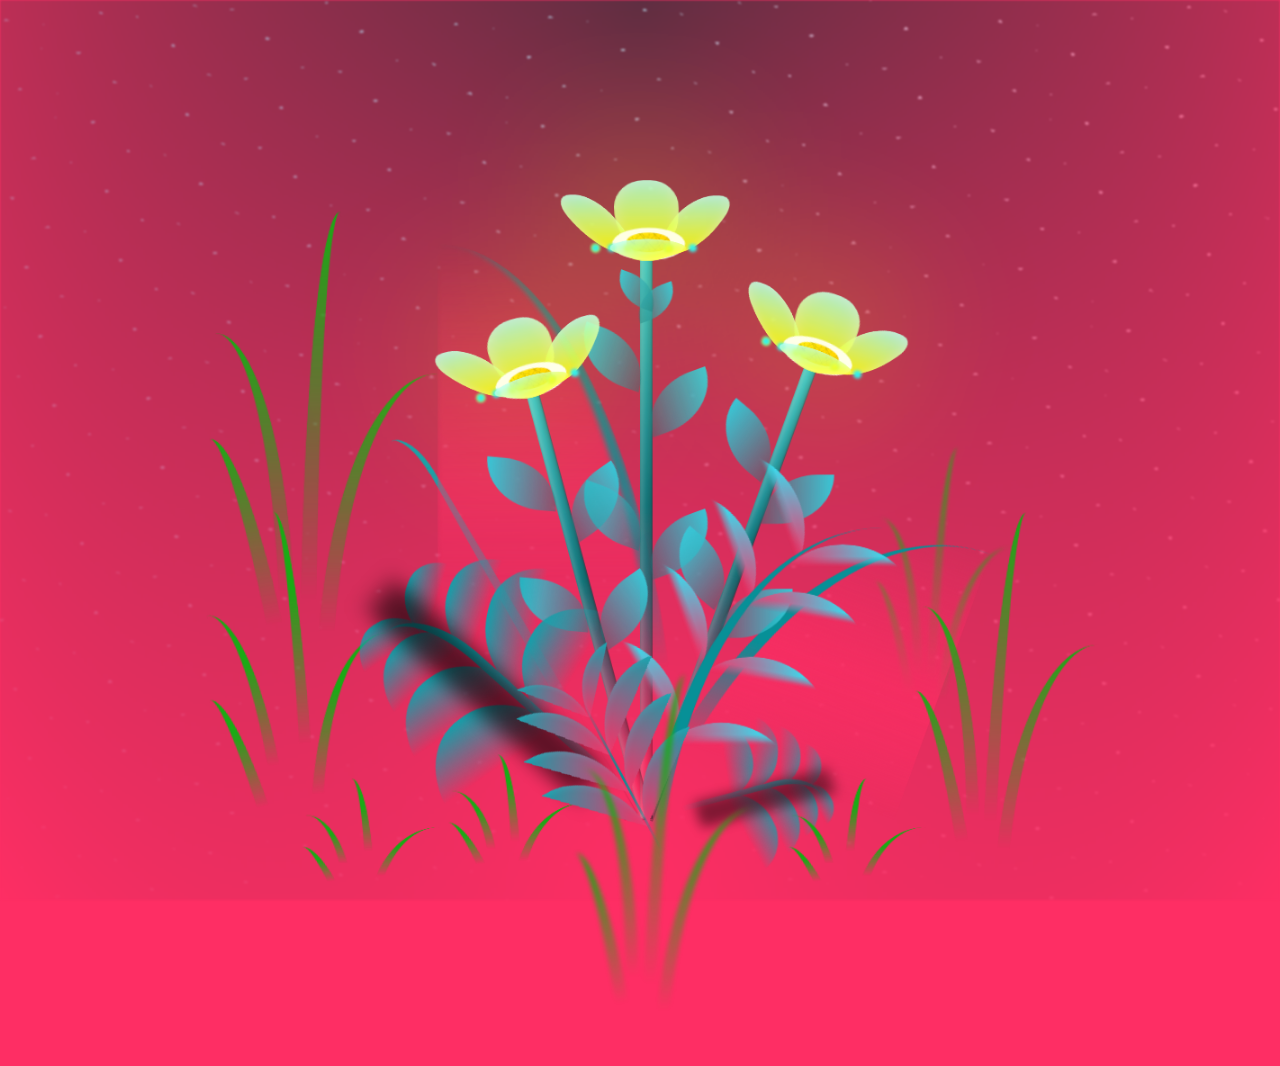
==== commit 851a8314: "Update flower.html" ====
--- a/flores/flower.html
+++ b/flores/flower.html
@@ -1,440 +1,312 @@
 <!DOCTYPE html>
-<html lang="en" >
+<html lang="en">
 <head>
-  <meta charset="UTF-8">
-  <title>Flores y corazones</title>
-  <link rel="stylesheet" href="./style.css">
-
+    <meta charset="UTF-8">
+    <meta http-equiv="X-UA-Compatible" content="IE=edge">
+    <meta name="viewport" content="width=device-width, initial-scale=1.0">
+    <link rel="stylesheet" href="css/main.css">
+    <link rel="icon" href="img/gerbera.png" type="image/x-icon">
+    <title>flowers</title>
 </head>
-<body>
-<!-- partial:index.partial.html -->
 <body class="container">
-  <div class="night"></div>
-  <div class="flowers">
-    <div class="flower flower--1">
-      <div class="flower__leafs flower__leafs--1">
-        <div class="flower__leaf flower__leaf--1"></div>
-        <div class="flower__leaf flower__leaf--2"></div>
-        <div class="flower__leaf flower__leaf--3"></div>
-        <div class="flower__leaf flower__leaf--4"></div>
-        <div class="flower__white-circle"></div>
-
-        <div class="flower__light flower__light--1"></div>
-        <div class="flower__light flower__light--2"></div>
-        <div class="flower__light flower__light--3"></div>
-        <div class="flower__light flower__light--4"></div>
-        <div class="flower__light flower__light--5"></div>
-        <div class="flower__light flower__light--6"></div>
-        <div class="flower__light flower__light--7"></div>
-        <div class="flower__light flower__light--8"></div>
-
-      </div>
-      <div class="flower__line">
-        <div class="flower__line__leaf flower__line__leaf--1"></div>
-        <div class="flower__line__leaf flower__line__leaf--2"></div>
-        <div class="flower__line__leaf flower__line__leaf--3"></div>
-        <div class="flower__line__leaf flower__line__leaf--4"></div>
-        <div class="flower__line__leaf flower__line__leaf--5"></div>
-        <div class="flower__line__leaf flower__line__leaf--6"></div>
+  <!-- Pembuat code: https://codepen.io/mdusmanansari/pen/BamepLe -->
+    <div class="night"></div>
+    <div class="flowers">
+      <div class="flower flower--1">
+        <div class="flower__leafs flower__leafs--1">
+          <div class="flower__leaf flower__leaf--1"></div>
+          <div class="flower__leaf flower__leaf--2"></div>
+          <div class="flower__leaf flower__leaf--3"></div>
+          <div class="flower__leaf flower__leaf--4"></div>
+          <div class="flower__white-circle"></div>
+  
+          <div class="flower__light flower__light--1"></div>
+          <div class="flower__light flower__light--2"></div>
+          <div class="flower__light flower__light--3"></div>
+          <div class="flower__light flower__light--4"></div>
+          <div class="flower__light flower__light--5"></div>
+          <div class="flower__light flower__light--6"></div>
+          <div class="flower__light flower__light--7"></div>
+          <div class="flower__light flower__light--8"></div>
+  
+        </div>
+        <div class="flower__line">
+          <div class="flower__line__leaf flower__line__leaf--1"></div>
+          <div class="flower__line__leaf flower__line__leaf--2"></div>
+          <div class="flower__line__leaf flower__line__leaf--3"></div>
+          <div class="flower__line__leaf flower__line__leaf--4"></div>
+          <div class="flower__line__leaf flower__line__leaf--5"></div>
+          <div class="flower__line__leaf flower__line__leaf--6"></div>
+        </div>
+      </div>
+  
+      <div class="flower flower--2">
+        <div class="flower__leafs flower__leafs--2">
+          <div class="flower__leaf flower__leaf--1"></div>
+          <div class="flower__leaf flower__leaf--2"></div>
+          <div class="flower__leaf flower__leaf--3"></div>
+          <div class="flower__leaf flower__leaf--4"></div>
+          <div class="flower__white-circle"></div>
+  
+          <div class="flower__light flower__light--1"></div>
+          <div class="flower__light flower__light--2"></div>
+          <div class="flower__light flower__light--3"></div>
+          <div class="flower__light flower__light--4"></div>
+          <div class="flower__light flower__light--5"></div>
+          <div class="flower__light flower__light--6"></div>
+          <div class="flower__light flower__light--7"></div>
+          <div class="flower__light flower__light--8"></div>
+  
+        </div>
+        <div class="flower__line">
+          <div class="flower__line__leaf flower__line__leaf--1"></div>
+          <div class="flower__line__leaf flower__line__leaf--2"></div>
+          <div class="flower__line__leaf flower__line__leaf--3"></div>
+          <div class="flower__line__leaf flower__line__leaf--4"></div>
+        </div>
+      </div>
+  
+      <div class="flower flower--3">
+        <div class="flower__leafs flower__leafs--3">
+          <div class="flower__leaf flower__leaf--1"></div>
+          <div class="flower__leaf flower__leaf--2"></div>
+          <div class="flower__leaf flower__leaf--3"></div>
+          <div class="flower__leaf flower__leaf--4"></div>
+          <div class="flower__white-circle"></div>
+  
+          <div class="flower__light flower__light--1"></div>
+          <div class="flower__light flower__light--2"></div>
+          <div class="flower__light flower__light--3"></div>
+          <div class="flower__light flower__light--4"></div>
+          <div class="flower__light flower__light--5"></div>
+          <div class="flower__light flower__light--6"></div>
+          <div class="flower__light flower__light--7"></div>
+          <div class="flower__light flower__light--8"></div>
+  
+        </div>
+        <div class="flower__line">
+          <div class="flower__line__leaf flower__line__leaf--1"></div>
+          <div class="flower__line__leaf flower__line__leaf--2"></div>
+          <div class="flower__line__leaf flower__line__leaf--3"></div>
+          <div class="flower__line__leaf flower__line__leaf--4"></div>
+        </div>
+      </div>
+  
+      <div class="grow-ans" style="--d:1.2s">
+        <div class="flower__g-long">
+          <div class="flower__g-long__top"></div>
+          <div class="flower__g-long__bottom"></div>
+        </div>
+      </div>
+  
+      <div class="growing-grass">
+        <div class="flower__grass flower__grass--1">
+          <div class="flower__grass--top"></div>
+          <div class="flower__grass--bottom"></div>
+          <div class="flower__grass__leaf flower__grass__leaf--1"></div>
+          <div class="flower__grass__leaf flower__grass__leaf--2"></div>
+          <div class="flower__grass__leaf flower__grass__leaf--3"></div>
+          <div class="flower__grass__leaf flower__grass__leaf--4"></div>
+          <div class="flower__grass__leaf flower__grass__leaf--5"></div>
+          <div class="flower__grass__leaf flower__grass__leaf--6"></div>
+          <div class="flower__grass__leaf flower__grass__leaf--7"></div>
+          <div class="flower__grass__leaf flower__grass__leaf--8"></div>
+          <div class="flower__grass__overlay"></div>
+        </div>
+      </div>
+  
+      <div class="growing-grass">
+        <div class="flower__grass flower__grass--2">
+          <div class="flower__grass--top"></div>
+          <div class="flower__grass--bottom"></div>
+          <div class="flower__grass__leaf flower__grass__leaf--1"></div>
+          <div class="flower__grass__leaf flower__grass__leaf--2"></div>
+          <div class="flower__grass__leaf flower__grass__leaf--3"></div>
+          <div class="flower__grass__leaf flower__grass__leaf--4"></div>
+          <div class="flower__grass__leaf flower__grass__leaf--5"></div>
+          <div class="flower__grass__leaf flower__grass__leaf--6"></div>
+          <div class="flower__grass__leaf flower__grass__leaf--7"></div>
+          <div class="flower__grass__leaf flower__grass__leaf--8"></div>
+          <div class="flower__grass__overlay"></div>
+        </div>
+      </div>
+  
+      <div class="grow-ans" style="--d:2.4s">
+        <div class="flower__g-right flower__g-right--1">
+          <div class="leaf"></div>
+        </div>
+      </div>
+  
+      <div class="grow-ans" style="--d:2.8s">
+        <div class="flower__g-right flower__g-right--2">
+          <div class="leaf"></div>
+        </div>
+      </div>
+  
+      <div class="grow-ans" style="--d:2.8s">
+        <div class="flower__g-front">
+          <div class="flower__g-front__leaf-wrapper flower__g-front__leaf-wrapper--1">
+            <div class="flower__g-front__leaf"></div>
+          </div>
+          <div class="flower__g-front__leaf-wrapper flower__g-front__leaf-wrapper--2">
+            <div class="flower__g-front__leaf"></div>
+          </div>
+          <div class="flower__g-front__leaf-wrapper flower__g-front__leaf-wrapper--3">
+            <div class="flower__g-front__leaf"></div>
+          </div>
+          <div class="flower__g-front__leaf-wrapper flower__g-front__leaf-wrapper--4">
+            <div class="flower__g-front__leaf"></div>
+          </div>
+          <div class="flower__g-front__leaf-wrapper flower__g-front__leaf-wrapper--5">
+            <div class="flower__g-front__leaf"></div>
+          </div>
+          <div class="flower__g-front__leaf-wrapper flower__g-front__leaf-wrapper--6">
+            <div class="flower__g-front__leaf"></div>
+          </div>
+          <div class="flower__g-front__leaf-wrapper flower__g-front__leaf-wrapper--7">
+            <div class="flower__g-front__leaf"></div>
+          </div>
+          <div class="flower__g-front__leaf-wrapper flower__g-front__leaf-wrapper--8">
+            <div class="flower__g-front__leaf"></div>
+          </div>
+          <div class="flower__g-front__line"></div>
+        </div>
+      </div>
+  
+      <div class="grow-ans" style="--d:3.2s">
+        <div class="flower__g-fr">
+          <div class="leaf"></div>
+          <div class="flower__g-fr__leaf flower__g-fr__leaf--1"></div>
+          <div class="flower__g-fr__leaf flower__g-fr__leaf--2"></div>
+          <div class="flower__g-fr__leaf flower__g-fr__leaf--3"></div>
+          <div class="flower__g-fr__leaf flower__g-fr__leaf--4"></div>
+          <div class="flower__g-fr__leaf flower__g-fr__leaf--5"></div>
+          <div class="flower__g-fr__leaf flower__g-fr__leaf--6"></div>
+          <div class="flower__g-fr__leaf flower__g-fr__leaf--7"></div>
+          <div class="flower__g-fr__leaf flower__g-fr__leaf--8"></div>
+        </div>
+      </div>
+  
+      <div class="long-g long-g--0">
+        <div class="grow-ans" style="--d:3s">
+          <div class="leaf leaf--0"></div>
+        </div>
+        <div class="grow-ans" style="--d:2.2s">
+          <div class="leaf leaf--1"></div>
+        </div>
+        <div class="grow-ans" style="--d:3.4s">
+          <div class="leaf leaf--2"></div>
+        </div>
+        <div class="grow-ans" style="--d:3.6s">
+          <div class="leaf leaf--3"></div>
+        </div>
+      </div>
+  
+      <div class="long-g long-g--1">
+        <div class="grow-ans" style="--d:3.6s">
+          <div class="leaf leaf--0"></div>
+        </div>
+        <div class="grow-ans" style="--d:3.8s">
+          <div class="leaf leaf--1"></div>
+        </div>
+        <div class="grow-ans" style="--d:4s">
+          <div class="leaf leaf--2"></div>
+        </div>
+        <div class="grow-ans" style="--d:4.2s">
+          <div class="leaf leaf--3"></div>
+        </div>
+      </div>
+  
+      <div class="long-g long-g--2">
+        <div class="grow-ans" style="--d:4s">
+          <div class="leaf leaf--0"></div>
+        </div>
+        <div class="grow-ans" style="--d:4.2s">
+          <div class="leaf leaf--1"></div>
+        </div>
+        <div class="grow-ans" style="--d:4.4s">
+          <div class="leaf leaf--2"></div>
+        </div>
+        <div class="grow-ans" style="--d:4.6s">
+          <div class="leaf leaf--3"></div>
+        </div>
+      </div>
+  
+      <div class="long-g long-g--3">
+        <div class="grow-ans" style="--d:4s">
+          <div class="leaf leaf--0"></div>
+        </div>
+        <div class="grow-ans" style="--d:4.2s">
+          <div class="leaf leaf--1"></div>
+        </div>
+        <div class="grow-ans" style="--d:3s">
+          <div class="leaf leaf--2"></div>
+        </div>
+        <div class="grow-ans" style="--d:3.6s">
+          <div class="leaf leaf--3"></div>
+        </div>
+      </div>
+  
+      <div class="long-g long-g--4">
+        <div class="grow-ans" style="--d:4s">
+          <div class="leaf leaf--0"></div>
+        </div>
+        <div class="grow-ans" style="--d:4.2s">
+          <div class="leaf leaf--1"></div>
+        </div>
+        <div class="grow-ans" style="--d:3s">
+          <div class="leaf leaf--2"></div>
+        </div>
+        <div class="grow-ans" style="--d:3.6s">
+          <div class="leaf leaf--3"></div>
+        </div>
+      </div>
+  
+      <div class="long-g long-g--5">
+        <div class="grow-ans" style="--d:4s">
+          <div class="leaf leaf--0"></div>
+        </div>
+        <div class="grow-ans" style="--d:4.2s">
+          <div class="leaf leaf--1"></div>
+        </div>
+        <div class="grow-ans" style="--d:3s">
+          <div class="leaf leaf--2"></div>
+        </div>
+        <div class="grow-ans" style="--d:3.6s">
+          <div class="leaf leaf--3"></div>
+        </div>
+      </div>
+  
+      <div class="long-g long-g--6">
+        <div class="grow-ans" style="--d:4.2s">
+          <div class="leaf leaf--0"></div>
+        </div>
+        <div class="grow-ans" style="--d:4.4s">
+          <div class="leaf leaf--1"></div>
+        </div>
+        <div class="grow-ans" style="--d:4.6s">
+          <div class="leaf leaf--2"></div>
+        </div>
+        <div class="grow-ans" style="--d:4.8s">
+          <div class="leaf leaf--3"></div>
+        </div>
+      </div>
+  
+      <div class="long-g long-g--7">
+        <div class="grow-ans" style="--d:3s">
+          <div class="leaf leaf--0"></div>
+        </div>
+        <div class="grow-ans" style="--d:3.2s">
+          <div class="leaf leaf--1"></div>
+        </div>
+        <div class="grow-ans" style="--d:3.5s">
+          <div class="leaf leaf--2"></div>
+        </div>
+        <div class="grow-ans" style="--d:3.6s">
+          <div class="leaf leaf--3"></div>
+        </div>
       </div>
     </div>
-
-    <div class="flower flower--2">
-      <div class="flower__leafs flower__leafs--2">
-        <div class="flower__leaf flower__leaf--1"></div>
-        <div class="flower__leaf flower__leaf--2"></div>
-        <div class="flower__leaf flower__leaf--3"></div>
-        <div class="flower__leaf flower__leaf--4"></div>
-        <div class="flower__white-circle"></div>
-
-        <div class="flower__light flower__light--1"></div>
-        <div class="flower__light flower__light--2"></div>
-        <div class="flower__light flower__light--3"></div>
-        <div class="flower__light flower__light--4"></div>
-        <div class="flower__light flower__light--5"></div>
-        <div class="flower__light flower__light--6"></div>
-        <div class="flower__light flower__light--7"></div>
-        <div class="flower__light flower__light--8"></div>
-
-      </div>
-      <div class="flower__line">
-        <div class="flower__line__leaf flower__line__leaf--1"></div>
-        <div class="flower__line__leaf flower__line__leaf--2"></div>
-        <div class="flower__line__leaf flower__line__leaf--3"></div>
-        <div class="flower__line__leaf flower__line__leaf--4"></div>
-      </div>
-    </div>
-
-    <div class="flower flower--3">
-      <div class="flower__leafs flower__leafs--3">
-        <div class="flower__leaf flower__leaf--1"></div>
-        <div class="flower__leaf flower__leaf--2"></div>
-        <div class="flower__leaf flower__leaf--3"></div>
-        <div class="flower__leaf flower__leaf--4"></div>
-        <div class="flower__white-circle"></div>
-
-        <div class="flower__light flower__light--1"></div>
-        <div class="flower__light flower__light--2"></div>
-        <div class="flower__light flower__light--3"></div>
-        <div class="flower__light flower__light--4"></div>
-        <div class="flower__light flower__light--5"></div>
-        <div class="flower__light flower__light--6"></div>
-        <div class="flower__light flower__light--7"></div>
-        <div class="flower__light flower__light--8"></div>
-
-      </div>
-      <div class="flower__line">
-        <div class="flower__line__leaf flower__line__leaf--1"></div>
-        <div class="flower__line__leaf flower__line__leaf--2"></div>
-        <div class="flower__line__leaf flower__line__leaf--3"></div>
-        <div class="flower__line__leaf flower__line__leaf--4"></div>
-      </div>
-    </div>
-    <div class="flower flower--4">
-      <div class="flower__leafs flower__leafs--3">
-        <div class="flower__leaf flower__leaf--1"></div>
-        <div class="flower__leaf flower__leaf--2"></div>
-        <div class="flower__leaf flower__leaf--3"></div>
-        <div class="flower__leaf flower__leaf--4"></div>
-        <div class="flower__white-circle"></div>
-
-        <div class="flower__light flower__light--1"></div>
-        <div class="flower__light flower__light--2"></div>
-        <div class="flower__light flower__light--3"></div>
-        <div class="flower__light flower__light--4"></div>
-        <div class="flower__light flower__light--5"></div>
-        <div class="flower__light flower__light--6"></div>
-        <div class="flower__light flower__light--7"></div>
-        <div class="flower__light flower__light--8"></div>
-
-      </div>
-      <div class="flower__line">
-        <div class="flower__line__leaf flower__line__leaf--1"></div>
-        <div class="flower__line__leaf flower__line__leaf--2"></div>
-        <div class="flower__line__leaf flower__line__leaf--3"></div>
-        <div class="flower__line__leaf flower__line__leaf--4"></div>
-      </div>
-    </div>
-
-    <div class="grow-ans" style="--d:1.2s">
-      <div class="flower__g-long">
-        <div class="flower__g-long__top"></div>
-        <div class="flower__g-long__bottom"></div>
-      </div>
-    </div>
-
-    <div class="growing-grass">
-      <div class="flower__grass flower__grass--1">
-        <div class="flower__grass--top"></div>
-        <div class="flower__grass--bottom"></div>
-        <div class="flower__grass__leaf flower__grass__leaf--1"></div>
-        <div class="flower__grass__leaf flower__grass__leaf--2"></div>
-        <div class="flower__grass__leaf flower__grass__leaf--3"></div>
-        <div class="flower__grass__leaf flower__grass__leaf--4"></div>
-        <div class="flower__grass__leaf flower__grass__leaf--5"></div>
-        <div class="flower__grass__leaf flower__grass__leaf--6"></div>
-        <div class="flower__grass__leaf flower__grass__leaf--7"></div>
-        <div class="flower__grass__leaf flower__grass__leaf--8"></div>
-        <div class="flower__grass__overlay"></div>
-      </div>
-    </div>
-
-    <div class="growing-grass">
-      <div class="flower__grass flower__grass--2">
-        <div class="flower__grass--top"></div>
-        <div class="flower__grass--bottom"></div>
-        <div class="flower__grass__leaf flower__grass__leaf--1"></div>
-        <div class="flower__grass__leaf flower__grass__leaf--2"></div>
-        <div class="flower__grass__leaf flower__grass__leaf--3"></div>
-        <div class="flower__grass__leaf flower__grass__leaf--4"></div>
-        <div class="flower__grass__leaf flower__grass__leaf--5"></div>
-        <div class="flower__grass__leaf flower__grass__leaf--6"></div>
-        <div class="flower__grass__leaf flower__grass__leaf--7"></div>
-        <div class="flower__grass__leaf flower__grass__leaf--8"></div>
-        <div class="flower__grass__overlay"></div>
-      </div>
-    </div>
-
-    <div class="grow-ans" style="--d:2.4s">
-      <div class="flower__g-right flower__g-right--1">
-        <div class="leaf"></div>
-      </div>
-    </div>
-
-    <div class="grow-ans" style="--d:2.8s">
-      <div class="flower__g-right flower__g-right--2">
-        <div class="leaf"></div>
-      </div>
-    </div>
-
-    <div class="grow-ans" style="--d:2.8s">
-      <div class="flower__g-front">
-        <div class="flower__g-front__leaf-wrapper flower__g-front__leaf-wrapper--1">
-          <div class="flower__g-front__leaf"></div>
-        </div>
-        <div class="flower__g-front__leaf-wrapper flower__g-front__leaf-wrapper--2">
-          <div class="flower__g-front__leaf"></div>
-        </div>
-        <div class="flower__g-front__leaf-wrapper flower__g-front__leaf-wrapper--3">
-          <div class="flower__g-front__leaf"></div>
-        </div>
-        <div class="flower__g-front__leaf-wrapper flower__g-front__leaf-wrapper--4">
-          <div class="flower__g-front__leaf"></div>
-        </div>
-        <div class="flower__g-front__leaf-wrapper flower__g-front__leaf-wrapper--5">
-          <div class="flower__g-front__leaf"></div>
-        </div>
-        <div class="flower__g-front__leaf-wrapper flower__g-front__leaf-wrapper--6">
-          <div class="flower__g-front__leaf"></div>
-        </div>
-        <div class="flower__g-front__leaf-wrapper flower__g-front__leaf-wrapper--7">
-          <div class="flower__g-front__leaf"></div>
-        </div>
-        <div class="flower__g-front__leaf-wrapper flower__g-front__leaf-wrapper--8">
-          <div class="flower__g-front__leaf"></div>
-        </div>
-        <div class="flower__g-front__line"></div>
-      </div>
-    </div>
-
-    <div class="grow-ans" style="--d:3.2s">
-      <div class="flower__g-fr">
-        <div class="leaf"></div>
-        <div class="flower__g-fr__leaf flower__g-fr__leaf--1"></div>
-        <div class="flower__g-fr__leaf flower__g-fr__leaf--2"></div>
-        <div class="flower__g-fr__leaf flower__g-fr__leaf--3"></div>
-        <div class="flower__g-fr__leaf flower__g-fr__leaf--4"></div>
-        <div class="flower__g-fr__leaf flower__g-fr__leaf--5"></div>
-        <div class="flower__g-fr__leaf flower__g-fr__leaf--6"></div>
-        <div class="flower__g-fr__leaf flower__g-fr__leaf--7"></div>
-        <div class="flower__g-fr__leaf flower__g-fr__leaf--8"></div>
-      </div>
-    </div>
-
-    <div class="long-g long-g--0">
-      <div class="grow-ans" style="--d:3s">
-        <div class="leaf leaf--0"></div>
-      </div>
-      <div class="grow-ans" style="--d:2.2s">
-        <div class="leaf leaf--1"></div>
-      </div>
-      <div class="grow-ans" style="--d:3.4s">
-        <div class="leaf leaf--2"></div>
-      </div>
-      <div class="grow-ans" style="--d:3.6s">
-        <div class="leaf leaf--3"></div>
-      </div>
-    </div>
-
-    <div class="long-g long-g--1">
-      <div class="grow-ans" style="--d:3.6s">
-        <div class="leaf leaf--0"></div>
-      </div>
-      <div class="grow-ans" style="--d:3.8s">
-        <div class="leaf leaf--1"></div>
-      </div>
-      <div class="grow-ans" style="--d:4s">
-        <div class="leaf leaf--2"></div>
-      </div>
-      <div class="grow-ans" style="--d:4.2s">
-        <div class="leaf leaf--3"></div>
-      </div>
-    </div>
-
-    <div class="long-g long-g--2">
-      <div class="grow-ans" style="--d:4s">
-        <div class="leaf leaf--0"></div>
-      </div>
-      <div class="grow-ans" style="--d:4.2s">
-        <div class="leaf leaf--1"></div>
-      </div>
-      <div class="grow-ans" style="--d:4.4s">
-        <div class="leaf leaf--2"></div>
-      </div>
-      <div class="grow-ans" style="--d:4.6s">
-        <div class="leaf leaf--3"></div>
-      </div>
-    </div>
-
-    <div class="long-g long-g--3">
-      <div class="grow-ans" style="--d:4s">
-        <div class="leaf leaf--0"></div>
-      </div>
-      <div class="grow-ans" style="--d:4.2s">
-        <div class="leaf leaf--1"></div>
-      </div>
-      <div class="grow-ans" style="--d:3s">
-        <div class="leaf leaf--2"></div>
-      </div>
-      <div class="grow-ans" style="--d:3.6s">
-        <div class="leaf leaf--3"></div>
-      </div>
-    </div>
-
-    <div class="long-g long-g--4">
-      <div class="grow-ans" style="--d:4s">
-        <div class="leaf leaf--0"></div>
-      </div>
-      <div class="grow-ans" style="--d:4.2s">
-        <div class="leaf leaf--1"></div>
-      </div>
-      <div class="grow-ans" style="--d:3s">
-        <div class="leaf leaf--2"></div>
-      </div>
-      <div class="grow-ans" style="--d:3.6s">
-        <div class="leaf leaf--3"></div>
-      </div>
-    </div>
-
-    <div class="long-g long-g--5">
-      <div class="grow-ans" style="--d:4s">
-        <div class="leaf leaf--0"></div>
-      </div>
-      <div class="grow-ans" style="--d:4.2s">
-        <div class="leaf leaf--1"></div>
-      </div>
-      <div class="grow-ans" style="--d:3s">
-        <div class="leaf leaf--2"></div>
-      </div>
-      <div class="grow-ans" style="--d:3.6s">
-        <div class="leaf leaf--3"></div>
-      </div>
-    </div>
-
-    <div class="long-g long-g--6">
-      <div class="grow-ans" style="--d:4.2s">
-        <div class="leaf leaf--0"></div>
-      </div>
-      <div class="grow-ans" style="--d:4.4s">
-        <div class="leaf leaf--1"></div>
-      </div>
-      <div class="grow-ans" style="--d:4.6s">
-        <div class="leaf leaf--2"></div>
-      </div>
-      <div class="grow-ans" style="--d:4.8s">
-        <div class="leaf leaf--3"></div>
-      </div>
-    </div>
-
-    <div class="long-g long-g--7">
-      <div class="grow-ans" style="--d:3s">
-        <div class="leaf leaf--0"></div>
-      </div>
-      <div class="grow-ans" style="--d:3.2s">
-        <div class="leaf leaf--1"></div>
-      </div>
-      <div class="grow-ans" style="--d:3.5s">
-        <div class="leaf leaf--2"></div>
-      </div>
-      <div class="grow-ans" style="--d:3.6s">
-        <div class="leaf leaf--3"></div>
-      </div>
-    </div>
-  </div>
-  <script src="main.js"></script>
-  <div class="bubbles">
-    <div class="bubble"><svg class="heart" viewBox="0 0 32 32">
-        <title>heart22</title>
-        <path d="M23.6 2c-3.363 0-6.258 2.736-7.599 5.594-1.342-2.858-4.237-5.594-7.601-5.594-4.637 0-8.4 3.764-8.4 8.401 0 9.433 9.516 11.906 16.001 21.232 6.13-9.268 15.999-12.1 15.999-21.232 0-4.637-3.763-8.401-8.4-8.401z"></path>
-      </svg>
-    </div>
-    <div class="bubble"><svg class="heart" viewBox="0 0 32 32">
-        <title>heart22</title>
-        <path d="M23.6 2c-3.363 0-6.258 2.736-7.599 5.594-1.342-2.858-4.237-5.594-7.601-5.594-4.637 0-8.4 3.764-8.4 8.401 0 9.433 9.516 11.906 16.001 21.232 6.13-9.268 15.999-12.1 15.999-21.232 0-4.637-3.763-8.401-8.4-8.401z"></path>
-      </svg>
-    </div>
-    <div class="bubble"><svg class="heart" viewBox="0 0 32 32">
-        <title>heart22</title>
-        <path d="M23.6 2c-3.363 0-6.258 2.736-7.599 5.594-1.342-2.858-4.237-5.594-7.601-5.594-4.637 0-8.4 3.764-8.4 8.401 0 9.433 9.516 11.906 16.001 21.232 6.13-9.268 15.999-12.1 15.999-21.232 0-4.637-3.763-8.401-8.4-8.401z"></path>
-      </svg>
-    </div>
-    <div class="bubble"><svg class="heart" viewBox="0 0 32 32">
-        <title>heart22</title>
-        <path d="M23.6 2c-3.363 0-6.258 2.736-7.599 5.594-1.342-2.858-4.237-5.594-7.601-5.594-4.637 0-8.4 3.764-8.4 8.401 0 9.433 9.516 11.906 16.001 21.232 6.13-9.268 15.999-12.1 15.999-21.232 0-4.637-3.763-8.401-8.4-8.401z"></path>
-      </svg>
-    </div>
-    <div class="bubble"><svg class="heart" viewBox="0 0 32 32">
-        <title>heart22</title>
-        <path d="M23.6 2c-3.363 0-6.258 2.736-7.599 5.594-1.342-2.858-4.237-5.594-7.601-5.594-4.637 0-8.4 3.764-8.4 8.401 0 9.433 9.516 11.906 16.001 21.232 6.13-9.268 15.999-12.1 15.999-21.232 0-4.637-3.763-8.401-8.4-8.401z"></path>
-      </svg>
-    </div>
-    <div class="bubble"><svg class="heart" viewBox="0 0 32 32">
-        <title>heart22</title>
-        <path d="M23.6 2c-3.363 0-6.258 2.736-7.599 5.594-1.342-2.858-4.237-5.594-7.601-5.594-4.637 0-8.4 3.764-8.4 8.401 0 9.433 9.516 11.906 16.001 21.232 6.13-9.268 15.999-12.1 15.999-21.232 0-4.637-3.763-8.401-8.4-8.401z"></path>
-      </svg>
-    </div>
-    <div class="bubble"><svg class="heart" viewBox="0 0 32 32">
-        <title>heart22</title>
-        <path d="M23.6 2c-3.363 0-6.258 2.736-7.599 5.594-1.342-2.858-4.237-5.594-7.601-5.594-4.637 0-8.4 3.764-8.4 8.401 0 9.433 9.516 11.906 16.001 21.232 6.13-9.268 15.999-12.1 15.999-21.232 0-4.637-3.763-8.401-8.4-8.401z"></path>
-      </svg>
-    </div>
-    <div class="bubble"><svg class="heart" viewBox="0 0 32 32">
-        <title>heart22</title>
-        <path d="M23.6 2c-3.363 0-6.258 2.736-7.599 5.594-1.342-2.858-4.237-5.594-7.601-5.594-4.637 0-8.4 3.764-8.4 8.401 0 9.433 9.516 11.906 16.001 21.232 6.13-9.268 15.999-12.1 15.999-21.232 0-4.637-3.763-8.401-8.4-8.401z"></path>
-      </svg>
-    </div>
-    <div class="bubble"><svg class="heart" viewBox="0 0 32 32">
-        <title>heart22</title>
-        <path d="M23.6 2c-3.363 0-6.258 2.736-7.599 5.594-1.342-2.858-4.237-5.594-7.601-5.594-4.637 0-8.4 3.764-8.4 8.401 0 9.433 9.516 11.906 16.001 21.232 6.13-9.268 15.999-12.1 15.999-21.232 0-4.637-3.763-8.401-8.4-8.401z"></path>
-      </svg>
-    </div>
-    <div class="bubble"><svg class="heart" viewBox="0 0 32 32">
-        <title>heart22</title>
-        <path d="M23.6 2c-3.363 0-6.258 2.736-7.599 5.594-1.342-2.858-4.237-5.594-7.601-5.594-4.637 0-8.4 3.764-8.4 8.401 0 9.433 9.516 11.906 16.001 21.232 6.13-9.268 15.999-12.1 15.999-21.232 0-4.637-3.763-8.401-8.4-8.401z"></path>
-      </svg>
-    </div>
-    <div class="bubble"><svg class="heart" viewBox="0 0 32 32">
-        <title>heart22</title>
-        <path d="M23.6 2c-3.363 0-6.258 2.736-7.599 5.594-1.342-2.858-4.237-5.594-7.601-5.594-4.637 0-8.4 3.764-8.4 8.401 0 9.433 9.516 11.906 16.001 21.232 6.13-9.268 15.999-12.1 15.999-21.232 0-4.637-3.763-8.401-8.4-8.401z"></path>
-      </svg>
-    </div>
-    <div class="bubble"><svg class="heart" viewBox="0 0 32 32">
-        <title>heart22</title>
-        <path d="M23.6 2c-3.363 0-6.258 2.736-7.599 5.594-1.342-2.858-4.237-5.594-7.601-5.594-4.637 0-8.4 3.764-8.4 8.401 0 9.433 9.516 11.906 16.001 21.232 6.13-9.268 15.999-12.1 15.999-21.232 0-4.637-3.763-8.401-8.4-8.401z"></path>
-      </svg>
-    </div>
-    <div class="bubble"><svg class="heart" viewBox="0 0 32 32">
-        <title>heart22</title>
-        <path d="M23.6 2c-3.363 0-6.258 2.736-7.599 5.594-1.342-2.858-4.237-5.594-7.601-5.594-4.637 0-8.4 3.764-8.4 8.401 0 9.433 9.516 11.906 16.001 21.232 6.13-9.268 15.999-12.1 15.999-21.232 0-4.637-3.763-8.401-8.4-8.401z"></path>
-      </svg>
-    </div>
-    <div class="bubble"><svg class="heart" viewBox="0 0 32 32">
-        <title>heart22</title>
-        <path d="M23.6 2c-3.363 0-6.258 2.736-7.599 5.594-1.342-2.858-4.237-5.594-7.601-5.594-4.637 0-8.4 3.764-8.4 8.401 0 9.433 9.516 11.906 16.001 21.232 6.13-9.268 15.999-12.1 15.999-21.232 0-4.637-3.763-8.401-8.4-8.401z"></path>
-      </svg>
-    </div>
-    <div class="bubble"><svg class="heart" viewBox="0 0 32 32">
-        <title>heart22</title>
-        <path d="M23.6 2c-3.363 0-6.258 2.736-7.599 5.594-1.342-2.858-4.237-5.594-7.601-5.594-4.637 0-8.4 3.764-8.4 8.401 0 9.433 9.516 11.906 16.001 21.232 6.13-9.268 15.999-12.1 15.999-21.232 0-4.637-3.763-8.401-8.4-8.401z"></path>
-      </svg>
-    </div>
-    <div class="bubble"><svg class="heart" viewBox="0 0 32 32">
-        <title>heart22</title>
-        <path d="M23.6 2c-3.363 0-6.258 2.736-7.599 5.594-1.342-2.858-4.237-5.594-7.601-5.594-4.637 0-8.4 3.764-8.4 8.401 0 9.433 9.516 11.906 16.001 21.232 6.13-9.268 15.999-12.1 15.999-21.232 0-4.637-3.763-8.401-8.4-8.401z"></path>
-      </svg>
-    </div>
-    <div class="bubble"><svg class="heart" viewBox="0 0 32 32">
-        <title>heart22</title>
-        <path d="M23.6 2c-3.363 0-6.258 2.736-7.599 5.594-1.342-2.858-4.237-5.594-7.601-5.594-4.637 0-8.4 3.764-8.4 8.401 0 9.433 9.516 11.906 16.001 21.232 6.13-9.268 15.999-12.1 15.999-21.232 0-4.637-3.763-8.401-8.4-8.401z"></path>
-      </svg>
-    </div>
-    <div class="bubble"><svg class="heart" viewBox="0 0 32 32">
-        <title>heart22</title>
-        <path d="M23.6 2c-3.363 0-6.258 2.736-7.599 5.594-1.342-2.858-4.237-5.594-7.601-5.594-4.637 0-8.4 3.764-8.4 8.401 0 9.433 9.516 11.906 16.001 21.232 6.13-9.268 15.999-12.1 15.999-21.232 0-4.637-3.763-8.401-8.4-8.401z"></path>
-      </svg>
-    </div>
-    <div class="bubble"><svg class="heart" viewBox="0 0 32 32">
-        <title>heart22</title>
-        <path d="M23.6 2c-3.363 0-6.258 2.736-7.599 5.594-1.342-2.858-4.237-5.594-7.601-5.594-4.637 0-8.4 3.764-8.4 8.401 0 9.433 9.516 11.906 16.001 21.232 6.13-9.268 15.999-12.1 15.999-21.232 0-4.637-3.763-8.401-8.4-8.401z"></path>
-      </svg>
-    </div>
-    <div class="bubble"><svg class="heart" viewBox="0 0 32 32">
-        <title>heart22</title>
-        <path d="M23.6 2c-3.363 0-6.258 2.736-7.599 5.594-1.342-2.858-4.237-5.594-7.601-5.594-4.637 0-8.4 3.764-8.4 8.401 0 9.433 9.516 11.906 16.001 21.232 6.13-9.268 15.999-12.1 15.999-21.232 0-4.637-3.763-8.401-8.4-8.401z"></path>
-      </svg>
-</body>
-<!-- partial -->
-  <script  src="./script.js"></script>
-
-</body>
+    <script src="main.js"></script>
+  </body>
 </html>
--- a/flores/css/main.css
+++ b/flores/css/main.css
@@ -0,0 +1,1321 @@
+*,
+*::after,
+*::before {
+  padding: 0;
+  margin: 0;
+  box-sizing: border-box;
+}
+
+:root {
+  --dark-color: #FE2E64;
+}
+
+body {
+  display: flex;
+  align-items: flex-end;
+  justify-content: center;
+  min-height: 100vh;
+  background-color: var(--dark-color);
+  overflow: hidden;
+  perspective: 1000px;
+}
+
+.night {
+  position: fixed;
+  left: 50%;
+  top: 0;
+  transform: translateX(-50%);
+  width: 100%;
+  height: 100%;
+  filter: blur(0.1vmin);
+  background-image: radial-gradient(ellipse at top, transparent 0%, var(--dark-color)), radial-gradient(ellipse at bottom, var(--dark-color), rgba(145, 233, 255, 0.2)), repeating-linear-gradient(220deg, rgb(0, 0, 0) 0px, rgb(0, 0, 0) 19px, transparent 19px, transparent 22px), repeating-linear-gradient(189deg, rgb(0, 0, 0) 0px, rgb(0, 0, 0) 19px, transparent 19px, transparent 22px), repeating-linear-gradient(148deg, rgb(0, 0, 0) 0px, rgb(0, 0, 0) 19px, transparent 19px, transparent 22px), linear-gradient(90deg, rgb(0, 255, 250), rgb(240, 240, 240));
+}
+
+.flowers {
+  position: relative;
+  transform: scale(0.9);
+}
+
+.flower {
+  position: absolute;
+  bottom: 10vmin;
+  transform-origin: bottom center;
+  z-index: 10;
+  --fl-speed: 0.8s;
+}
+.flower--1 {
+  -webkit-animation: moving-flower-1 4s linear infinite;
+          animation: moving-flower-1 4s linear infinite;
+}
+.flower--1 .flower__line {
+  height: 70vmin;
+  -webkit-animation-delay: 0.3s;
+          animation-delay: 0.3s;
+}
+.flower--1 .flower__line__leaf--1 {
+  -webkit-animation: blooming-leaf-right var(--fl-speed) 1.6s backwards;
+          animation: blooming-leaf-right var(--fl-speed) 1.6s backwards;
+}
+.flower--1 .flower__line__leaf--2 {
+  -webkit-animation: blooming-leaf-right var(--fl-speed) 1.4s backwards;
+          animation: blooming-leaf-right var(--fl-speed) 1.4s backwards;
+}
+.flower--1 .flower__line__leaf--3 {
+  -webkit-animation: blooming-leaf-left var(--fl-speed) 1.2s backwards;
+          animation: blooming-leaf-left var(--fl-speed) 1.2s backwards;
+}
+.flower--1 .flower__line__leaf--4 {
+  -webkit-animation: blooming-leaf-left var(--fl-speed) 1s backwards;
+          animation: blooming-leaf-left var(--fl-speed) 1s backwards;
+}
+.flower--1 .flower__line__leaf--5 {
+  -webkit-animation: blooming-leaf-right var(--fl-speed) 1.8s backwards;
+          animation: blooming-leaf-right var(--fl-speed) 1.8s backwards;
+}
+.flower--1 .flower__line__leaf--6 {
+  -webkit-animation: blooming-leaf-left var(--fl-speed) 2s backwards;
+          animation: blooming-leaf-left var(--fl-speed) 2s backwards;
+}
+.flower--2 {
+  left: 50%;
+  transform: rotate(20deg);
+  -webkit-animation: moving-flower-2 4s linear infinite;
+          animation: moving-flower-2 4s linear infinite;
+}
+.flower--2 .flower__line {
+  height: 60vmin;
+  -webkit-animation-delay: 0.6s;
+          animation-delay: 0.6s;
+}
+.flower--2 .flower__line__leaf--1 {
+  -webkit-animation: blooming-leaf-right var(--fl-speed) 1.9s backwards;
+          animation: blooming-leaf-right var(--fl-speed) 1.9s backwards;
+}
+.flower--2 .flower__line__leaf--2 {
+  -webkit-animation: blooming-leaf-right var(--fl-speed) 1.7s backwards;
+          animation: blooming-leaf-right var(--fl-speed) 1.7s backwards;
+}
+.flower--2 .flower__line__leaf--3 {
+  -webkit-animation: blooming-leaf-left var(--fl-speed) 1.5s backwards;
+          animation: blooming-leaf-left var(--fl-speed) 1.5s backwards;
+}
+.flower--2 .flower__line__leaf--4 {
+  -webkit-animation: blooming-leaf-left var(--fl-speed) 1.3s backwards;
+          animation: blooming-leaf-left var(--fl-speed) 1.3s backwards;
+}
+.flower--3 {
+  left: 50%;
+  transform: rotate(-15deg);
+  -webkit-animation: moving-flower-3 4s linear infinite;
+          animation: moving-flower-3 4s linear infinite;
+}
+.flower--3 .flower__line {
+  -webkit-animation-delay: 0.9s;
+          animation-delay: 0.9s;
+}
+.flower--3 .flower__line__leaf--1 {
+  -webkit-animation: blooming-leaf-right var(--fl-speed) 2.5s backwards;
+          animation: blooming-leaf-right var(--fl-speed) 2.5s backwards;
+}
+.flower--3 .flower__line__leaf--2 {
+  -webkit-animation: blooming-leaf-right var(--fl-speed) 2.3s backwards;
+          animation: blooming-leaf-right var(--fl-speed) 2.3s backwards;
+}
+.flower--3 .flower__line__leaf--3 {
+  -webkit-animation: blooming-leaf-left var(--fl-speed) 2.1s backwards;
+          animation: blooming-leaf-left var(--fl-speed) 2.1s backwards;
+}
+.flower--3 .flower__line__leaf--4 {
+  -webkit-animation: blooming-leaf-left var(--fl-speed) 1.9s backwards;
+          animation: blooming-leaf-left var(--fl-speed) 1.9s backwards;
+}
+.flower__leafs {
+  position: relative;
+  -webkit-animation: blooming-flower 2s backwards;
+          animation: blooming-flower 2s backwards;
+}
+.flower__leafs--1 {
+  -webkit-animation-delay: 1.1s;
+          animation-delay: 1.1s;
+}
+.flower__leafs--2 {
+  -webkit-animation-delay: 1.4s;
+          animation-delay: 1.4s;
+}
+.flower__leafs--3 {
+  -webkit-animation-delay: 1.7s;
+          animation-delay: 1.7s;
+}
+.flower__leafs::after {
+  content: "";
+  position: absolute;
+  left: 0;
+  top: 0;
+  transform: translate(-50%, -100%);
+  width: 8vmin;
+  height: 8vmin;
+  background-color: #FFFF00; /*FFFF00*/
+  filter: blur(10vmin);
+}
+.flower__leaf {
+  position: absolute;
+  bottom: 0;
+  left: 50%;
+  width: 8vmin;
+  height: 11vmin;
+  border-radius: 51% 49% 47% 53%/44% 45% 55% 69%;
+  background-color: #a7ffee;
+  background-image: linear-gradient(to top, #FFFF00, #a7ffee);
+  transform-origin: bottom center;
+  opacity: 0.9;
+  box-shadow: inset 0 0 2vmin rgba(255, 255, 255, 0.5);
+}
+.flower__leaf--1 {
+  transform: translate(-10%, 1%) rotateY(40deg) rotateX(-50deg);
+}
+.flower__leaf--2 {
+  transform: translate(-50%, -4%) rotateX(40deg);
+}
+.flower__leaf--3 {
+  transform: translate(-90%, 0%) rotateY(45deg) rotateX(50deg);
+}
+.flower__leaf--4 {
+  width: 8vmin;
+  height: 8vmin;
+  transform-origin: bottom left;
+  border-radius: 4vmin 10vmin 4vmin 4vmin;
+  transform: translate(0%, 18%) rotateX(70deg) rotate(-43deg);
+  background-image: linear-gradient(to top, #FFFF00 #a7ffee);
+  z-index: 1;
+  opacity: 0.8;
+}
+.flower__white-circle {
+  position: absolute;
+  left: -3.5vmin;
+  top: -3vmin;
+  width: 9vmin;
+  height: 4vmin;
+  border-radius: 50%;
+  background-color: #fff;
+}
+.flower__white-circle::after {
+  content: "";
+  position: absolute;
+  left: 50%;
+  top: 45%;
+  transform: translate(-50%, -50%);
+  width: 60%;
+  height: 60%;
+  border-radius: inherit;
+  background-image: repeating-linear-gradient(135deg, rgba(0, 0, 0, 0.03) 0px, rgba(0, 0, 0, 0.03) 1px, transparent 1px, transparent 12px), repeating-linear-gradient(45deg, rgba(0, 0, 0, 0.03) 0px, rgba(0, 0, 0, 0.03) 1px, transparent 1px, transparent 12px), repeating-linear-gradient(67.5deg, rgba(0, 0, 0, 0.03) 0px, rgba(0, 0, 0, 0.03) 1px, transparent 1px, transparent 12px), repeating-linear-gradient(135deg, rgba(0, 0, 0, 0.03) 0px, rgba(0, 0, 0, 0.03) 1px, transparent 1px, transparent 12px), repeating-linear-gradient(45deg, rgba(0, 0, 0, 0.03) 0px, rgba(0, 0, 0, 0.03) 1px, transparent 1px, transparent 12px), repeating-linear-gradient(112.5deg, rgba(0, 0, 0, 0.03) 0px, rgba(0, 0, 0, 0.03) 1px, transparent 1px, transparent 12px), repeating-linear-gradient(112.5deg, rgba(0, 0, 0, 0.03) 0px, rgba(0, 0, 0, 0.03) 1px, transparent 1px, transparent 12px), repeating-linear-gradient(45deg, rgba(0, 0, 0, 0.03) 0px, rgba(0, 0, 0, 0.03) 1px, transparent 1px, transparent 12px), repeating-linear-gradient(22.5deg, rgba(0, 0, 0, 0.03) 0px, rgba(0, 0, 0, 0.03) 1px, transparent 1px, transparent 12px), repeating-linear-gradient(45deg, rgba(0, 0, 0, 0.03) 0px, rgba(0, 0, 0, 0.03) 1px, transparent 1px, transparent 12px), repeating-linear-gradient(22.5deg, rgba(0, 0, 0, 0.03) 0px, rgba(0, 0, 0, 0.03) 1px, transparent 1px, transparent 12px), repeating-linear-gradient(135deg, rgba(0, 0, 0, 0.03) 0px, rgba(0, 0, 0, 0.03) 1px, transparent 1px, transparent 12px), repeating-linear-gradient(157.5deg, rgba(0, 0, 0, 0.03) 0px, rgba(0, 0, 0, 0.03) 1px, transparent 1px, transparent 12px), repeating-linear-gradient(67.5deg, rgba(0, 0, 0, 0.03) 0px, rgba(0, 0, 0, 0.03) 1px, transparent 1px, transparent 12px), repeating-linear-gradient(67.5deg, rgba(0, 0, 0, 0.03) 0px, rgba(0, 0, 0, 0.03) 1px, transparent 1px, transparent 12px), linear-gradient(90deg, rgb(255, 235, 18), rgb(255, 206, 0));
+}
+.flower__line {
+  height: 55vmin;
+  width: 1.5vmin;
+  background-image: linear-gradient(to left, rgba(0, 0, 0, 0.2), transparent, rgba(255, 255, 255, 0.2)), linear-gradient(to top, transparent 10%, #14757a, #39c6d6);
+  box-shadow: inset 0 0 2px rgba(0, 0, 0, 0.5);
+  -webkit-animation: grow-flower-tree 4s backwards;
+          animation: grow-flower-tree 4s backwards;
+}
+.flower__line__leaf {
+  --w: 7vmin;
+  --h: calc(var(--w) + 2vmin);
+  position: absolute;
+  top: 20%;
+  left: 90%;
+  width: var(--w);
+  height: var(--h);
+  border-top-right-radius: var(--h);
+  border-bottom-left-radius: var(--h);
+  background-image: linear-gradient(to top, rgba(20, 117, 122, 0.4), #39c6d6);
+}
+.flower__line__leaf--1 {
+  transform: rotate(70deg) rotateY(30deg);
+}
+.flower__line__leaf--2 {
+  top: 45%;
+  transform: rotate(70deg) rotateY(30deg);
+}
+.flower__line__leaf--3, .flower__line__leaf--4, .flower__line__leaf--6 {
+  border-top-right-radius: 0;
+  border-bottom-left-radius: 0;
+  border-top-left-radius: var(--h);
+  border-bottom-right-radius: var(--h);
+  left: -460%;
+  top: 12%;
+  transform: rotate(-70deg) rotateY(30deg);
+}
+.flower__line__leaf--4 {
+  top: 40%;
+}
+.flower__line__leaf--5 {
+  top: 0;
+  transform-origin: left;
+  transform: rotate(70deg) rotateY(30deg) scale(0.6);
+}
+.flower__line__leaf--6 {
+  top: -2%;
+  left: -450%;
+  transform-origin: right;
+  transform: rotate(-70deg) rotateY(30deg) scale(0.6);
+}
+.flower__light {
+  position: absolute;
+  bottom: 0vmin;
+  width: 1vmin;
+  height: 1vmin;
+  background-color: rgb(255, 251, 0);
+  border-radius: 50%;
+  filter: blur(0.2vmin);
+  -webkit-animation: light-ans 4s linear infinite backwards;
+          animation: light-ans 4s linear infinite backwards;
+}
+.flower__light:nth-child(odd) {
+  background-color: #23f0ff;
+}
+.flower__light--1 {
+  left: -2vmin;
+  -webkit-animation-delay: 1s;
+          animation-delay: 1s;
+}
+.flower__light--2 {
+  left: 3vmin;
+  -webkit-animation-delay: 0.5s;
+          animation-delay: 0.5s;
+}
+.flower__light--3 {
+  left: -6vmin;
+  -webkit-animation-delay: 0.3s;
+          animation-delay: 0.3s;
+}
+.flower__light--4 {
+  left: 6vmin;
+  -webkit-animation-delay: 0.9s;
+          animation-delay: 0.9s;
+}
+.flower__light--5 {
+  left: -1vmin;
+  -webkit-animation-delay: 1.5s;
+          animation-delay: 1.5s;
+}
+.flower__light--6 {
+  left: -4vmin;
+  -webkit-animation-delay: 3s;
+          animation-delay: 3s;
+}
+.flower__light--7 {
+  left: 3vmin;
+  -webkit-animation-delay: 2s;
+          animation-delay: 2s;
+}
+.flower__light--8 {
+  left: -6vmin;
+  -webkit-animation-delay: 3.5s;
+          animation-delay: 3.5s;
+}
+.flower__grass {
+  --c: #159faa;
+  --line-w: 1.5vmin;
+  position: absolute;
+  bottom: 12vmin;
+  left: -7vmin;
+  display: flex;
+  flex-direction: column;
+  align-items: flex-end;
+  z-index: 20;
+  transform-origin: bottom center;
+  transform: rotate(-48deg) rotateY(40deg);
+}
+.flower__grass--1 {
+  -webkit-animation: moving-grass 2s linear infinite;
+          animation: moving-grass 2s linear infinite;
+}
+.flower__grass--2 {
+  left: 2vmin;
+  bottom: 10vmin;
+  transform: scale(0.5) rotate(75deg) rotateX(10deg) rotateY(-200deg);
+  opacity: 0.8;
+  z-index: 0;
+  -webkit-animation: moving-grass--2 1.5s linear infinite;
+          animation: moving-grass--2 1.5s linear infinite;
+}
+.flower__grass--top {
+  width: 7vmin;
+  height: 10vmin;
+  border-top-right-radius: 100%;
+  border-right: var(--line-w) solid var(--c);
+  transform-origin: bottom center;
+  transform: rotate(-2deg);
+}
+.flower__grass--bottom {
+  margin-top: -2px;
+  width: var(--line-w);
+  height: 25vmin;
+  background-image: linear-gradient(to top, transparent, var(--c));
+}
+.flower__grass__leaf {
+  --size: 10vmin;
+  position: absolute;
+  width: calc(var(--size) * 2.1);
+  height: var(--size);
+  border-top-left-radius: var(--size);
+  border-top-right-radius: var(--size);
+  background-image: linear-gradient(to top, transparent, transparent 30%, var(--c));
+  z-index: 100;
+}
+.flower__grass__leaf--1 {
+  top: -6%;
+  left: 30%;
+  --size: 6vmin;
+  transform: rotate(-20deg);
+  -webkit-animation: growing-grass-ans--1 2s 2.6s backwards;
+          animation: growing-grass-ans--1 2s 2.6s backwards;
+}
+@-webkit-keyframes growing-grass-ans--1 {
+  0% {
+    transform-origin: bottom left;
+    transform: rotate(-20deg) scale(0);
+  }
+}
+@keyframes growing-grass-ans--1 {
+  0% {
+    transform-origin: bottom left;
+    transform: rotate(-20deg) scale(0);
+  }
+}
+.flower__grass__leaf--2 {
+  top: -5%;
+  left: -110%;
+  --size: 6vmin;
+  transform: rotate(10deg);
+  -webkit-animation: growing-grass-ans--2 2s 2.4s linear backwards;
+          animation: growing-grass-ans--2 2s 2.4s linear backwards;
+}
+@-webkit-keyframes growing-grass-ans--2 {
+  0% {
+    transform-origin: bottom right;
+    transform: rotate(10deg) scale(0);
+  }
+}
+@keyframes growing-grass-ans--2 {
+  0% {
+    transform-origin: bottom right;
+    transform: rotate(10deg) scale(0);
+  }
+}
+.flower__grass__leaf--3 {
+  top: 5%;
+  left: 60%;
+  --size: 8vmin;
+  transform: rotate(-18deg) rotateX(-20deg);
+  -webkit-animation: growing-grass-ans--3 2s 2.2s linear backwards;
+          animation: growing-grass-ans--3 2s 2.2s linear backwards;
+}
+@-webkit-keyframes growing-grass-ans--3 {
+  0% {
+    transform-origin: bottom left;
+    transform: rotate(-18deg) rotateX(-20deg) scale(0);
+  }
+}
+@keyframes growing-grass-ans--3 {
+  0% {
+    transform-origin: bottom left;
+    transform: rotate(-18deg) rotateX(-20deg) scale(0);
+  }
+}
+.flower__grass__leaf--4 {
+  top: 6%;
+  left: -135%;
+  --size: 8vmin;
+  transform: rotate(2deg);
+  -webkit-animation: growing-grass-ans--4 2s 2s linear backwards;
+          animation: growing-grass-ans--4 2s 2s linear backwards;
+}
+@-webkit-keyframes growing-grass-ans--4 {
+  0% {
+    transform-origin: bottom right;
+    transform: rotate(2deg) scale(0);
+  }
+}
+@keyframes growing-grass-ans--4 {
+  0% {
+    transform-origin: bottom right;
+    transform: rotate(2deg) scale(0);
+  }
+}
+.flower__grass__leaf--5 {
+  top: 20%;
+  left: 60%;
+  --size: 10vmin;
+  transform: rotate(-24deg) rotateX(-20deg);
+  -webkit-animation: growing-grass-ans--5 2s 1.8s linear backwards;
+          animation: growing-grass-ans--5 2s 1.8s linear backwards;
+}
+@-webkit-keyframes growing-grass-ans--5 {
+  0% {
+    transform-origin: bottom left;
+    transform: rotate(-24deg) rotateX(-20deg) scale(0);
+  }
+}
+@keyframes growing-grass-ans--5 {
+  0% {
+    transform-origin: bottom left;
+    transform: rotate(-24deg) rotateX(-20deg) scale(0);
+  }
+}
+.flower__grass__leaf--6 {
+  top: 22%;
+  left: -180%;
+  --size: 10vmin;
+  transform: rotate(10deg);
+  -webkit-animation: growing-grass-ans--6 2s 1.6s linear backwards;
+          animation: growing-grass-ans--6 2s 1.6s linear backwards;
+}
+@-webkit-keyframes growing-grass-ans--6 {
+  0% {
+    transform-origin: bottom right;
+    transform: rotate(10deg) scale(0);
+  }
+}
+@keyframes growing-grass-ans--6 {
+  0% {
+    transform-origin: bottom right;
+    transform: rotate(10deg) scale(0);
+  }
+}
+.flower__grass__leaf--7 {
+  top: 39%;
+  left: 70%;
+  --size: 10vmin;
+  transform: rotate(-10deg);
+  -webkit-animation: growing-grass-ans--7 2s 1.4s linear backwards;
+          animation: growing-grass-ans--7 2s 1.4s linear backwards;
+}
+@-webkit-keyframes growing-grass-ans--7 {
+  0% {
+    transform-origin: bottom left;
+    transform: rotate(-10deg) scale(0);
+  }
+}
+@keyframes growing-grass-ans--7 {
+  0% {
+    transform-origin: bottom left;
+    transform: rotate(-10deg) scale(0);
+  }
+}
+.flower__grass__leaf--8 {
+  top: 40%;
+  left: -215%;
+  --size: 11vmin;
+  transform: rotate(10deg);
+  -webkit-animation: growing-grass-ans--8 2s 1.2s linear backwards;
+          animation: growing-grass-ans--8 2s 1.2s linear backwards;
+}
+@-webkit-keyframes growing-grass-ans--8 {
+  0% {
+    transform-origin: bottom right;
+    transform: rotate(10deg) scale(0);
+  }
+}
+@keyframes growing-grass-ans--8 {
+  0% {
+    transform-origin: bottom right;
+    transform: rotate(10deg) scale(0);
+  }
+}
+.flower__grass__overlay {
+  position: absolute;
+  top: -10%;
+  right: 0%;
+  width: 100%;
+  height: 100%;
+  background-color: rgba(0, 0, 0, 0.6);
+  filter: blur(1.5vmin);
+  z-index: 100;
+}
+.flower__g-long {
+  --w: 2vmin;
+  --h: 6vmin;
+  --c: #159faa;
+  position: absolute;
+  bottom: 10vmin;
+  left: -3vmin;
+  transform-origin: bottom center;
+  transform: rotate(-30deg) rotateY(-20deg);
+  display: flex;
+  flex-direction: column;
+  align-items: flex-end;
+  -webkit-animation: flower-g-long-ans 3s linear infinite;
+          animation: flower-g-long-ans 3s linear infinite;
+}
+@-webkit-keyframes flower-g-long-ans {
+  0%, 100% {
+    transform: rotate(-30deg) rotateY(-20deg);
+  }
+  50% {
+    transform: rotate(-32deg) rotateY(-20deg);
+  }
+}
+@keyframes flower-g-long-ans {
+  0%, 100% {
+    transform: rotate(-30deg) rotateY(-20deg);
+  }
+  50% {
+    transform: rotate(-32deg) rotateY(-20deg);
+  }
+}
+.flower__g-long__top {
+  top: calc(var(--h) * -1);
+  width: calc(var(--w) + 1vmin);
+  height: var(--h);
+  border-top-right-radius: 100%;
+  border-right: 0.7vmin solid var(--c);
+  transform: translate(-0.7vmin, 1vmin);
+}
+.flower__g-long__bottom {
+  width: var(--w);
+  height: 50vmin;
+  transform-origin: bottom center;
+  background-image: linear-gradient(to top, transparent 30%, var(--c));
+  box-shadow: inset 0 0 2px rgba(0, 0, 0, 0.5);
+  -webkit-clip-path: polygon(35% 0, 65% 1%, 100% 100%, 0% 100%);
+          clip-path: polygon(35% 0, 65% 1%, 100% 100%, 0% 100%);
+}
+.flower__g-right {
+  position: absolute;
+  bottom: 6vmin;
+  left: -2vmin;
+  transform-origin: bottom left;
+  transform: rotate(20deg);
+}
+.flower__g-right .leaf {
+  width: 30vmin;
+  height: 50vmin;
+  border-top-left-radius: 100%;
+  border-left: 2vmin solid #079097;
+  background-image: linear-gradient(to bottom, transparent, var(--dark-color) 60%);
+  -webkit-mask-image: linear-gradient(to top, transparent 30%, #079097 60%);
+}
+.flower__g-right--1 {
+  -webkit-animation: flower-g-right-ans 2.5s linear infinite;
+          animation: flower-g-right-ans 2.5s linear infinite;
+}
+.flower__g-right--2 {
+  left: 5vmin;
+  transform: rotateY(-180deg);
+  -webkit-animation: flower-g-right-ans--2 3s linear infinite;
+          animation: flower-g-right-ans--2 3s linear infinite;
+}
+.flower__g-right--2 .leaf {
+  height: 75vmin;
+  filter: blur(0.3vmin);
+  opacity: 0.8;
+}
+@-webkit-keyframes flower-g-right-ans {
+  0%, 100% {
+    transform: rotate(20deg);
+  }
+  50% {
+    transform: rotate(24deg) rotateX(-20deg);
+  }
+}
+@keyframes flower-g-right-ans {
+  0%, 100% {
+    transform: rotate(20deg);
+  }
+  50% {
+    transform: rotate(24deg) rotateX(-20deg);
+  }
+}
+@-webkit-keyframes flower-g-right-ans--2 {
+  0%, 100% {
+    transform: rotateY(-180deg) rotate(0deg) rotateX(-20deg);
+  }
+  50% {
+    transform: rotateY(-180deg) rotate(6deg) rotateX(-20deg);
+  }
+}
+@keyframes flower-g-right-ans--2 {
+  0%, 100% {
+    transform: rotateY(-180deg) rotate(0deg) rotateX(-20deg);
+  }
+  50% {
+    transform: rotateY(-180deg) rotate(6deg) rotateX(-20deg);
+  }
+}
+.flower__g-front {
+  position: absolute;
+  bottom: 6vmin;
+  left: 2.5vmin;
+  z-index: 100;
+  transform-origin: bottom center;
+  transform: rotate(-28deg) rotateY(30deg) scale(1.04);
+  -webkit-animation: flower__g-front-ans 2s linear infinite;
+          animation: flower__g-front-ans 2s linear infinite;
+}
+@-webkit-keyframes flower__g-front-ans {
+  0%, 100% {
+    transform: rotate(-28deg) rotateY(30deg) scale(1.04);
+  }
+  50% {
+    transform: rotate(-35deg) rotateY(40deg) scale(1.04);
+  }
+}
+@keyframes flower__g-front-ans {
+  0%, 100% {
+    transform: rotate(-28deg) rotateY(30deg) scale(1.04);
+  }
+  50% {
+    transform: rotate(-35deg) rotateY(40deg) scale(1.04);
+  }
+}
+.flower__g-front__line {
+  width: 0.3vmin;
+  height: 20vmin;
+  background-image: linear-gradient(to top, transparent, #079097, transparent 100%);
+  position: relative;
+}
+.flower__g-front__leaf-wrapper {
+  position: absolute;
+  top: 0;
+  left: 0;
+  transform-origin: bottom left;
+  transform: rotate(10deg);
+}
+.flower__g-front__leaf-wrapper:nth-child(even) {
+  left: 0vmin;
+  transform: rotateY(-180deg) rotate(5deg);
+  -webkit-animation: flower__g-front__leaf-left-ans 1s ease-in backwards;
+          animation: flower__g-front__leaf-left-ans 1s ease-in backwards;
+}
+.flower__g-front__leaf-wrapper:nth-child(odd) {
+  -webkit-animation: flower__g-front__leaf-ans 1s ease-in backwards;
+          animation: flower__g-front__leaf-ans 1s ease-in backwards;
+}
+.flower__g-front__leaf-wrapper--1 {
+  top: -8vmin;
+  transform: scale(0.7);
+  -webkit-animation: flower__g-front__leaf-ans 1s 5.5s ease-in backwards !important;
+          animation: flower__g-front__leaf-ans 1s 5.5s ease-in backwards !important;
+}
+.flower__g-front__leaf-wrapper--2 {
+  top: -8vmin;
+  transform: rotateY(-180deg) scale(0.7) !important;
+  -webkit-animation: flower__g-front__leaf-left-ans-2 1s 4.6s ease-in backwards !important;
+          animation: flower__g-front__leaf-left-ans-2 1s 4.6s ease-in backwards !important;
+}
+.flower__g-front__leaf-wrapper--3 {
+  top: -3vmin;
+  -webkit-animation: flower__g-front__leaf-ans 1s 4.6s ease-in backwards;
+          animation: flower__g-front__leaf-ans 1s 4.6s ease-in backwards;
+}
+.flower__g-front__leaf-wrapper--4 {
+  top: -3vmin;
+  transform: rotateY(-180deg) scale(0.9) !important;
+  -webkit-animation: flower__g-front__leaf-left-ans-2 1s 4.6s ease-in backwards !important;
+          animation: flower__g-front__leaf-left-ans-2 1s 4.6s ease-in backwards !important;
+}
+@-webkit-keyframes flower__g-front__leaf-left-ans-2 {
+  0% {
+    transform: rotateY(-180deg) scale(0);
+  }
+}
+@keyframes flower__g-front__leaf-left-ans-2 {
+  0% {
+    transform: rotateY(-180deg) scale(0);
+  }
+}
+.flower__g-front__leaf-wrapper--5, .flower__g-front__leaf-wrapper--6 {
+  top: 2vmin;
+}
+.flower__g-front__leaf-wrapper--7, .flower__g-front__leaf-wrapper--8 {
+  top: 6.5vmin;
+}
+.flower__g-front__leaf-wrapper--2 {
+  -webkit-animation-delay: 5.2s !important;
+          animation-delay: 5.2s !important;
+}
+.flower__g-front__leaf-wrapper--3 {
+  -webkit-animation-delay: 4.9s !important;
+          animation-delay: 4.9s !important;
+}
+.flower__g-front__leaf-wrapper--5 {
+  -webkit-animation-delay: 4.3s !important;
+          animation-delay: 4.3s !important;
+}
+.flower__g-front__leaf-wrapper--6 {
+  -webkit-animation-delay: 4.1s !important;
+          animation-delay: 4.1s !important;
+}
+.flower__g-front__leaf-wrapper--7 {
+  -webkit-animation-delay: 3.8s !important;
+          animation-delay: 3.8s !important;
+}
+.flower__g-front__leaf-wrapper--8 {
+  -webkit-animation-delay: 3.5s !important;
+          animation-delay: 3.5s !important;
+}
+@-webkit-keyframes flower__g-front__leaf-ans {
+  0% {
+    transform: rotate(10deg) scale(0);
+  }
+}
+@keyframes flower__g-front__leaf-ans {
+  0% {
+    transform: rotate(10deg) scale(0);
+  }
+}
+@-webkit-keyframes flower__g-front__leaf-left-ans {
+  0% {
+    transform: rotateY(-180deg) rotate(5deg) scale(0);
+  }
+}
+@keyframes flower__g-front__leaf-left-ans {
+  0% {
+    transform: rotateY(-180deg) rotate(5deg) scale(0);
+  }
+}
+.flower__g-front__leaf {
+  width: 10vmin;
+  height: 10vmin;
+  border-radius: 100% 0% 0% 100%/100% 100% 0% 0%;
+  box-shadow: inset 0 2px 1vmin hsla(184deg, 97%, 58%, 0.2);
+  background-image: linear-gradient(to bottom left, transparent, var(--dark-color)), linear-gradient(to bottom right, #159faa 50%, transparent 50%, transparent);
+  -webkit-mask-image: linear-gradient(to bottom right, #159faa 50%, transparent 50%, transparent);
+  mask-image: linear-gradient(to bottom right, #159faa 50%, transparent 50%, transparent);
+}
+.flower__g-fr {
+  position: absolute;
+  bottom: -4vmin;
+  left: vmin;
+  transform-origin: bottom left;
+  z-index: 10;
+  -webkit-animation: flower__g-fr-ans 2s linear infinite;
+          animation: flower__g-fr-ans 2s linear infinite;
+}
+@-webkit-keyframes flower__g-fr-ans {
+  0%, 100% {
+    transform: rotate(2deg);
+  }
+  50% {
+    transform: rotate(4deg);
+  }
+}
+@keyframes flower__g-fr-ans {
+  0%, 100% {
+    transform: rotate(2deg);
+  }
+  50% {
+    transform: rotate(4deg);
+  }
+}
+.flower__g-fr .leaf {
+  width: 30vmin;
+  height: 50vmin;
+  border-top-left-radius: 100%;
+  border-left: 2vmin solid #079097;
+  -webkit-mask-image: linear-gradient(to top, transparent 25%, #079097 50%);
+  position: relative;
+  z-index: 1;
+}
+.flower__g-fr__leaf {
+  position: absolute;
+  top: 0;
+  left: 0;
+  width: 10vmin;
+  height: 10vmin;
+  border-radius: 100% 0% 0% 100%/100% 100% 0% 0%;
+  box-shadow: inset 0 2px 1vmin hsla(184deg, 97%, 58%, 0.2);
+  background-image: linear-gradient(to bottom left, transparent, var(--dark-color) 98%), linear-gradient(to bottom right, #23f0ff 45%, transparent 50%, transparent);
+  -webkit-mask-image: linear-gradient(135deg, #159faa 40%, transparent 50%, transparent);
+}
+.flower__g-fr__leaf--1 {
+  left: 20vmin;
+  transform: rotate(45deg);
+  -webkit-animation: flower__g-fr-leaft-ans-1 0.5s 5.2s linear backwards;
+          animation: flower__g-fr-leaft-ans-1 0.5s 5.2s linear backwards;
+}
+@-webkit-keyframes flower__g-fr-leaft-ans-1 {
+  0% {
+    transform-origin: left;
+    transform: rotate(45deg) scale(0);
+  }
+}
+@keyframes flower__g-fr-leaft-ans-1 {
+  0% {
+    transform-origin: left;
+    transform: rotate(45deg) scale(0);
+  }
+}
+.flower__g-fr__leaf--2 {
+  left: 12vmin;
+  top: -7vmin;
+  transform: rotate(25deg) rotateY(-180deg);
+  -webkit-animation: flower__g-fr-leaft-ans-6 0.5s 5s linear backwards;
+          animation: flower__g-fr-leaft-ans-6 0.5s 5s linear backwards;
+}
+.flower__g-fr__leaf--3 {
+  left: 15vmin;
+  top: 6vmin;
+  transform: rotate(55deg);
+  -webkit-animation: flower__g-fr-leaft-ans-5 0.5s 4.8s linear backwards;
+          animation: flower__g-fr-leaft-ans-5 0.5s 4.8s linear backwards;
+}
+.flower__g-fr__leaf--4 {
+  left: 6vmin;
+  top: -2vmin;
+  transform: rotate(25deg) rotateY(-180deg);
+  -webkit-animation: flower__g-fr-leaft-ans-6 0.5s 4.6s linear backwards;
+          animation: flower__g-fr-leaft-ans-6 0.5s 4.6s linear backwards;
+}
+.flower__g-fr__leaf--5 {
+  left: 10vmin;
+  top: 14vmin;
+  transform: rotate(55deg);
+  -webkit-animation: flower__g-fr-leaft-ans-5 0.5s 4.4s linear backwards;
+          animation: flower__g-fr-leaft-ans-5 0.5s 4.4s linear backwards;
+}
+@-webkit-keyframes flower__g-fr-leaft-ans-5 {
+  0% {
+    transform-origin: left;
+    transform: rotate(55deg) scale(0);
+  }
+}
+@keyframes flower__g-fr-leaft-ans-5 {
+  0% {
+    transform-origin: left;
+    transform: rotate(55deg) scale(0);
+  }
+}
+.flower__g-fr__leaf--6 {
+  left: 0vmin;
+  top: 6vmin;
+  transform: rotate(25deg) rotateY(-180deg);
+  -webkit-animation: flower__g-fr-leaft-ans-6 0.5s 4.2s linear backwards;
+          animation: flower__g-fr-leaft-ans-6 0.5s 4.2s linear backwards;
+}
+@-webkit-keyframes flower__g-fr-leaft-ans-6 {
+  0% {
+    transform-origin: right;
+    transform: rotate(25deg) rotateY(-180deg) scale(0);
+  }
+}
+@keyframes flower__g-fr-leaft-ans-6 {
+  0% {
+    transform-origin: right;
+    transform: rotate(25deg) rotateY(-180deg) scale(0);
+  }
+}
+.flower__g-fr__leaf--7 {
+  left: 5vmin;
+  top: 22vmin;
+  transform: rotate(45deg);
+  -webkit-animation: flower__g-fr-leaft-ans-7 0.5s 4s linear backwards;
+          animation: flower__g-fr-leaft-ans-7 0.5s 4s linear backwards;
+}
+@-webkit-keyframes flower__g-fr-leaft-ans-7 {
+  0% {
+    transform-origin: left;
+    transform: rotate(45deg) scale(0);
+  }
+}
+@keyframes flower__g-fr-leaft-ans-7 {
+  0% {
+    transform-origin: left;
+    transform: rotate(45deg) scale(0);
+  }
+}
+.flower__g-fr__leaf--8 {
+  left: -4vmin;
+  top: 15vmin;
+  transform: rotate(15deg) rotateY(-180deg);
+  -webkit-animation: flower__g-fr-leaft-ans-8 0.5s 3.8s linear backwards;
+          animation: flower__g-fr-leaft-ans-8 0.5s 3.8s linear backwards;
+}
+@-webkit-keyframes flower__g-fr-leaft-ans-8 {
+  0% {
+    transform-origin: right;
+    transform: rotate(15deg) rotateY(-180deg) scale(0);
+  }
+}
+@keyframes flower__g-fr-leaft-ans-8 {
+  0% {
+    transform-origin: right;
+    transform: rotate(15deg) rotateY(-180deg) scale(0);
+  }
+}
+
+.long-g {
+  position: absolute;
+  bottom: 25vmin;
+  left: -42vmin;
+  transform-origin: bottom left;
+}
+.long-g--1 {
+  bottom: 0vmin;
+  transform: scale(0.8) rotate(-5deg);
+}
+.long-g--1 .leaf {
+  -webkit-mask-image: linear-gradient(to top, transparent 40%, #079097 80%) !important;
+}
+.long-g--1 .leaf--1 {
+  --w: 5vmin;
+  --h: 60vmin;
+  left: -2vmin;
+  transform: rotate(3deg) rotateY(-180deg);
+}
+.long-g--2, .long-g--3 {
+  bottom: -3vmin;
+  left: -35vmin;
+  transform-origin: center;
+  transform: scale(0.6) rotateX(60deg);
+}
+.long-g--2 .leaf, .long-g--3 .leaf {
+  -webkit-mask-image: linear-gradient(to top, transparent 50%, #079097 80%) !important;
+}
+.long-g--2 .leaf--1, .long-g--3 .leaf--1 {
+  left: -1vmin;
+  transform: rotateY(-180deg);
+}
+.long-g--3 {
+  left: -17vmin;
+  bottom: 0vmin;
+}
+.long-g--3 .leaf {
+  -webkit-mask-image: linear-gradient(to top, transparent 40%, #079097 80%) !important;
+}
+.long-g--4 {
+  left: 25vmin;
+  bottom: -3vmin;
+  transform-origin: center;
+  transform: scale(0.6) rotateX(60deg);
+}
+.long-g--4 .leaf {
+  -webkit-mask-image: linear-gradient(to top, transparent 50%, #079097 80%) !important;
+}
+.long-g--5 {
+  left: 42vmin;
+  bottom: 0vmin;
+  transform: scale(0.8) rotate(2deg);
+}
+.long-g--6 {
+  left: 0vmin;
+  bottom: -20vmin;
+  z-index: 100;
+  filter: blur(0.3vmin);
+  transform: scale(0.8) rotate(2deg);
+}
+.long-g--7 {
+  left: 35vmin;
+  bottom: 20vmin;
+  z-index: -1;
+  filter: blur(0.3vmin);
+  transform: scale(0.6) rotate(2deg);
+  opacity: 0.7;
+}
+.long-g .leaf {
+  --w: 15vmin;
+  --h: 40vmin;
+  --c: #1aaa15;
+  position: absolute;
+  bottom: 0;
+  width: var(--w);
+  height: var(--h);
+  border-top-left-radius: 100%;
+  border-left: 2vmin solid var(--c);
+  -webkit-mask-image: linear-gradient(to top, transparent 20%, var(--dark-color));
+  transform-origin: bottom center;
+}
+.long-g .leaf--0 {
+  left: 2vmin;
+  -webkit-animation: leaf-ans-1 4s linear infinite;
+          animation: leaf-ans-1 4s linear infinite;
+}
+.long-g .leaf--1 {
+  --w: 5vmin;
+  --h: 60vmin;
+  -webkit-animation: leaf-ans-1 4s linear infinite;
+          animation: leaf-ans-1 4s linear infinite;
+}
+.long-g .leaf--2 {
+  --w: 10vmin;
+  --h: 40vmin;
+  left: -0.5vmin;
+  bottom: 5vmin;
+  transform-origin: bottom left;
+  transform: rotateY(-180deg);
+  -webkit-animation: leaf-ans-2 3s linear infinite;
+          animation: leaf-ans-2 3s linear infinite;
+}
+.long-g .leaf--3 {
+  --w: 5vmin;
+  --h: 30vmin;
+  left: -1vmin;
+  bottom: 3.2vmin;
+  transform-origin: bottom left;
+  transform: rotate(-10deg) rotateY(-180deg);
+  -webkit-animation: leaf-ans-3 3s linear infinite;
+          animation: leaf-ans-3 3s linear infinite;
+}
+
+@-webkit-keyframes leaf-ans-1 {
+  0%, 100% {
+    transform: rotate(-5deg) scale(1);
+  }
+  50% {
+    transform: rotate(5deg) scale(1.1);
+  }
+}
+
+@keyframes leaf-ans-1 {
+  0%, 100% {
+    transform: rotate(-5deg) scale(1);
+  }
+  50% {
+    transform: rotate(5deg) scale(1.1);
+  }
+}
+@-webkit-keyframes leaf-ans-2 {
+  0%, 100% {
+    transform: rotateY(-180deg) rotate(5deg);
+  }
+  50% {
+    transform: rotateY(-180deg) rotate(0deg) scale(1.1);
+  }
+}
+@keyframes leaf-ans-2 {
+  0%, 100% {
+    transform: rotateY(-180deg) rotate(5deg);
+  }
+  50% {
+    transform: rotateY(-180deg) rotate(0deg) scale(1.1);
+  }
+}
+@-webkit-keyframes leaf-ans-3 {
+  0%, 100% {
+    transform: rotate(-10deg) rotateY(-180deg);
+  }
+  50% {
+    transform: rotate(-20deg) rotateY(-180deg);
+  }
+}
+@keyframes leaf-ans-3 {
+  0%, 100% {
+    transform: rotate(-10deg) rotateY(-180deg);
+  }
+  50% {
+    transform: rotate(-20deg) rotateY(-180deg);
+  }
+}
+.grow-ans {
+  -webkit-animation: grow-ans 2s var(--d) backwards;
+          animation: grow-ans 2s var(--d) backwards;
+}
+
+@-webkit-keyframes grow-ans {
+  0% {
+    transform: scale(0);
+    opacity: 0;
+  }
+}
+
+@keyframes grow-ans {
+  0% {
+    transform: scale(0);
+    opacity: 0;
+  }
+}
+@-webkit-keyframes light-ans {
+  0% {
+    opacity: 0;
+    transform: translateY(0vmin);
+  }
+  25% {
+    opacity: 1;
+    transform: translateY(-5vmin) translateX(-2vmin);
+  }
+  50% {
+    opacity: 1;
+    transform: translateY(-15vmin) translateX(2vmin);
+    filter: blur(0.2vmin);
+  }
+  75% {
+    transform: translateY(-20vmin) translateX(-2vmin);
+    filter: blur(0.2vmin);
+  }
+  100% {
+    transform: translateY(-30vmin);
+    opacity: 0;
+    filter: blur(1vmin);
+  }
+}
+@keyframes light-ans {
+  0% {
+    opacity: 0;
+    transform: translateY(0vmin);
+  }
+  25% {
+    opacity: 1;
+    transform: translateY(-5vmin) translateX(-2vmin);
+  }
+  50% {
+    opacity: 1;
+    transform: translateY(-15vmin) translateX(2vmin);
+    filter: blur(0.2vmin);
+  }
+  75% {
+    transform: translateY(-20vmin) translateX(-2vmin);
+    filter: blur(0.2vmin);
+  }
+  100% {
+    transform: translateY(-30vmin);
+    opacity: 0;
+    filter: blur(1vmin);
+  }
+}
+@-webkit-keyframes moving-flower-1 {
+  0%, 100% {
+    transform: rotate(2deg);
+  }
+  50% {
+    transform: rotate(-2deg);
+  }
+}
+@keyframes moving-flower-1 {
+  0%, 100% {
+    transform: rotate(2deg);
+  }
+  50% {
+    transform: rotate(-2deg);
+  }
+}
+@-webkit-keyframes moving-flower-2 {
+  0%, 100% {
+    transform: rotate(18deg);
+  }
+  50% {
+    transform: rotate(14deg);
+  }
+}
+@keyframes moving-flower-2 {
+  0%, 100% {
+    transform: rotate(18deg);
+  }
+  50% {
+    transform: rotate(14deg);
+  }
+}
+@-webkit-keyframes moving-flower-3 {
+  0%, 100% {
+    transform: rotate(-18deg);
+  }
+  50% {
+    transform: rotate(-20deg) rotateY(-10deg);
+  }
+}
+@keyframes moving-flower-3 {
+  0%, 100% {
+    transform: rotate(-18deg);
+  }
+  50% {
+    transform: rotate(-20deg) rotateY(-10deg);
+  }
+}
+@-webkit-keyframes blooming-leaf-right {
+  0% {
+    transform-origin: left;
+    transform: rotate(70deg) rotateY(30deg) scale(0);
+  }
+}
+@keyframes blooming-leaf-right {
+  0% {
+    transform-origin: left;
+    transform: rotate(70deg) rotateY(30deg) scale(0);
+  }
+}
+@-webkit-keyframes blooming-leaf-left {
+  0% {
+    transform-origin: right;
+    transform: rotate(-70deg) rotateY(30deg) scale(0);
+  }
+}
+@keyframes blooming-leaf-left {
+  0% {
+    transform-origin: right;
+    transform: rotate(-70deg) rotateY(30deg) scale(0);
+  }
+}
+@-webkit-keyframes grow-flower-tree {
+  0% {
+    height: 0;
+    border-radius: 1vmin;
+  }
+}
+@keyframes grow-flower-tree {
+  0% {
+    height: 0;
+    border-radius: 1vmin;
+  }
+}
+@-webkit-keyframes blooming-flower {
+  0% {
+    transform: scale(0);
+  }
+}
+@keyframes blooming-flower {
+  0% {
+    transform: scale(0);
+  }
+}
+@-webkit-keyframes moving-grass {
+  0%, 100% {
+    transform: rotate(-48deg) rotateY(40deg);
+  }
+  50% {
+    transform: rotate(-50deg) rotateY(40deg);
+  }
+}
+@keyframes moving-grass {
+  0%, 100% {
+    transform: rotate(-48deg) rotateY(40deg);
+  }
+  50% {
+    transform: rotate(-50deg) rotateY(40deg);
+  }
+}
+@-webkit-keyframes moving-grass--2 {
+  0%, 100% {
+    transform: scale(0.5) rotate(75deg) rotateX(10deg) rotateY(-200deg);
+  }
+  50% {
+    transform: scale(0.5) rotate(79deg) rotateX(10deg) rotateY(-200deg);
+  }
+}
+@keyframes moving-grass--2 {
+  0%, 100% {
+    transform: scale(0.5) rotate(75deg) rotateX(10deg) rotateY(-200deg);
+  }
+  50% {
+    transform: scale(0.5) rotate(79deg) rotateX(10deg) rotateY(-200deg);
+  }
+}
+.growing-grass {
+  -webkit-animation: growing-grass-ans 1s 2s backwards;
+          animation: growing-grass-ans 1s 2s backwards;
+}
+
+@-webkit-keyframes growing-grass-ans {
+  0% {
+    transform: scale(0);
+  }
+}
+
+@keyframes growing-grass-ans {
+  0% {
+    transform: scale(0);
+  }
+}
+.container * {
+  -webkit-animation-play-state: paused !important;
+          animation-play-state: paused !important;
+}/*# sourceMappingURL=main.css.map */